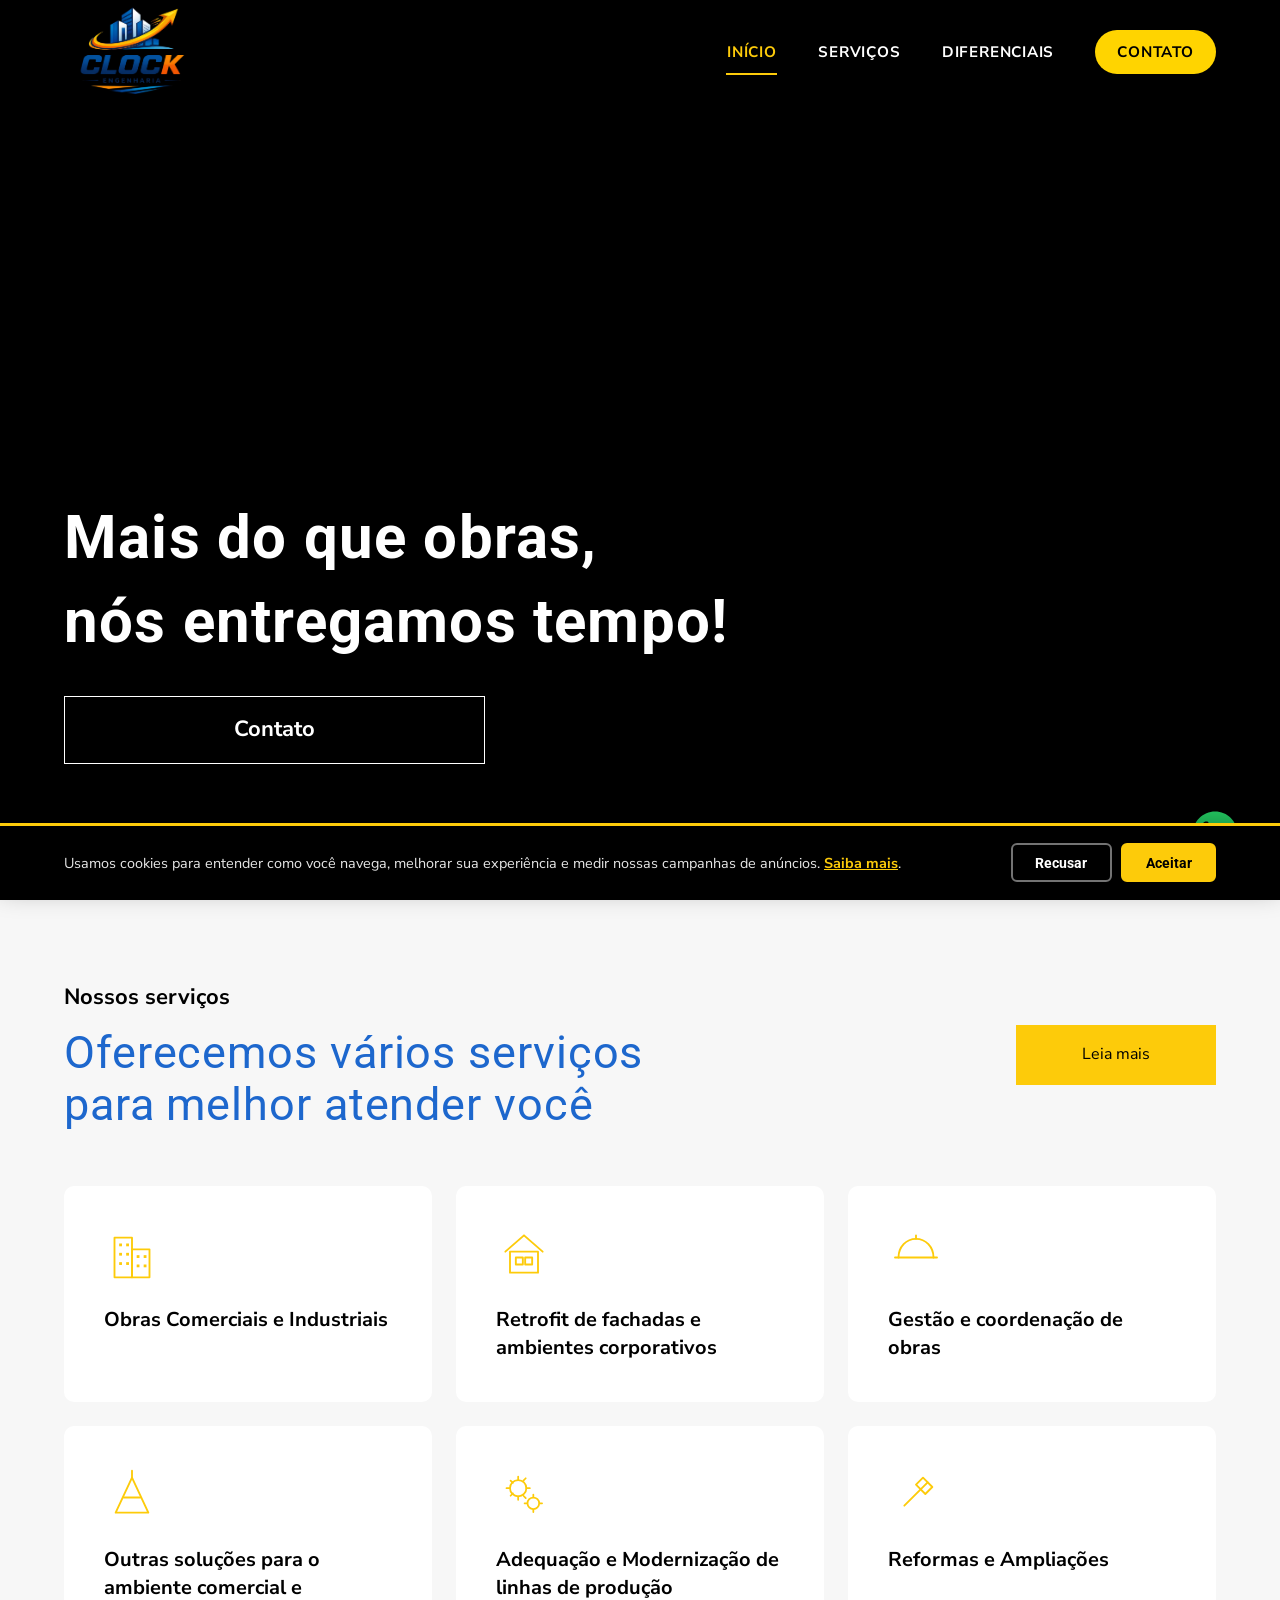
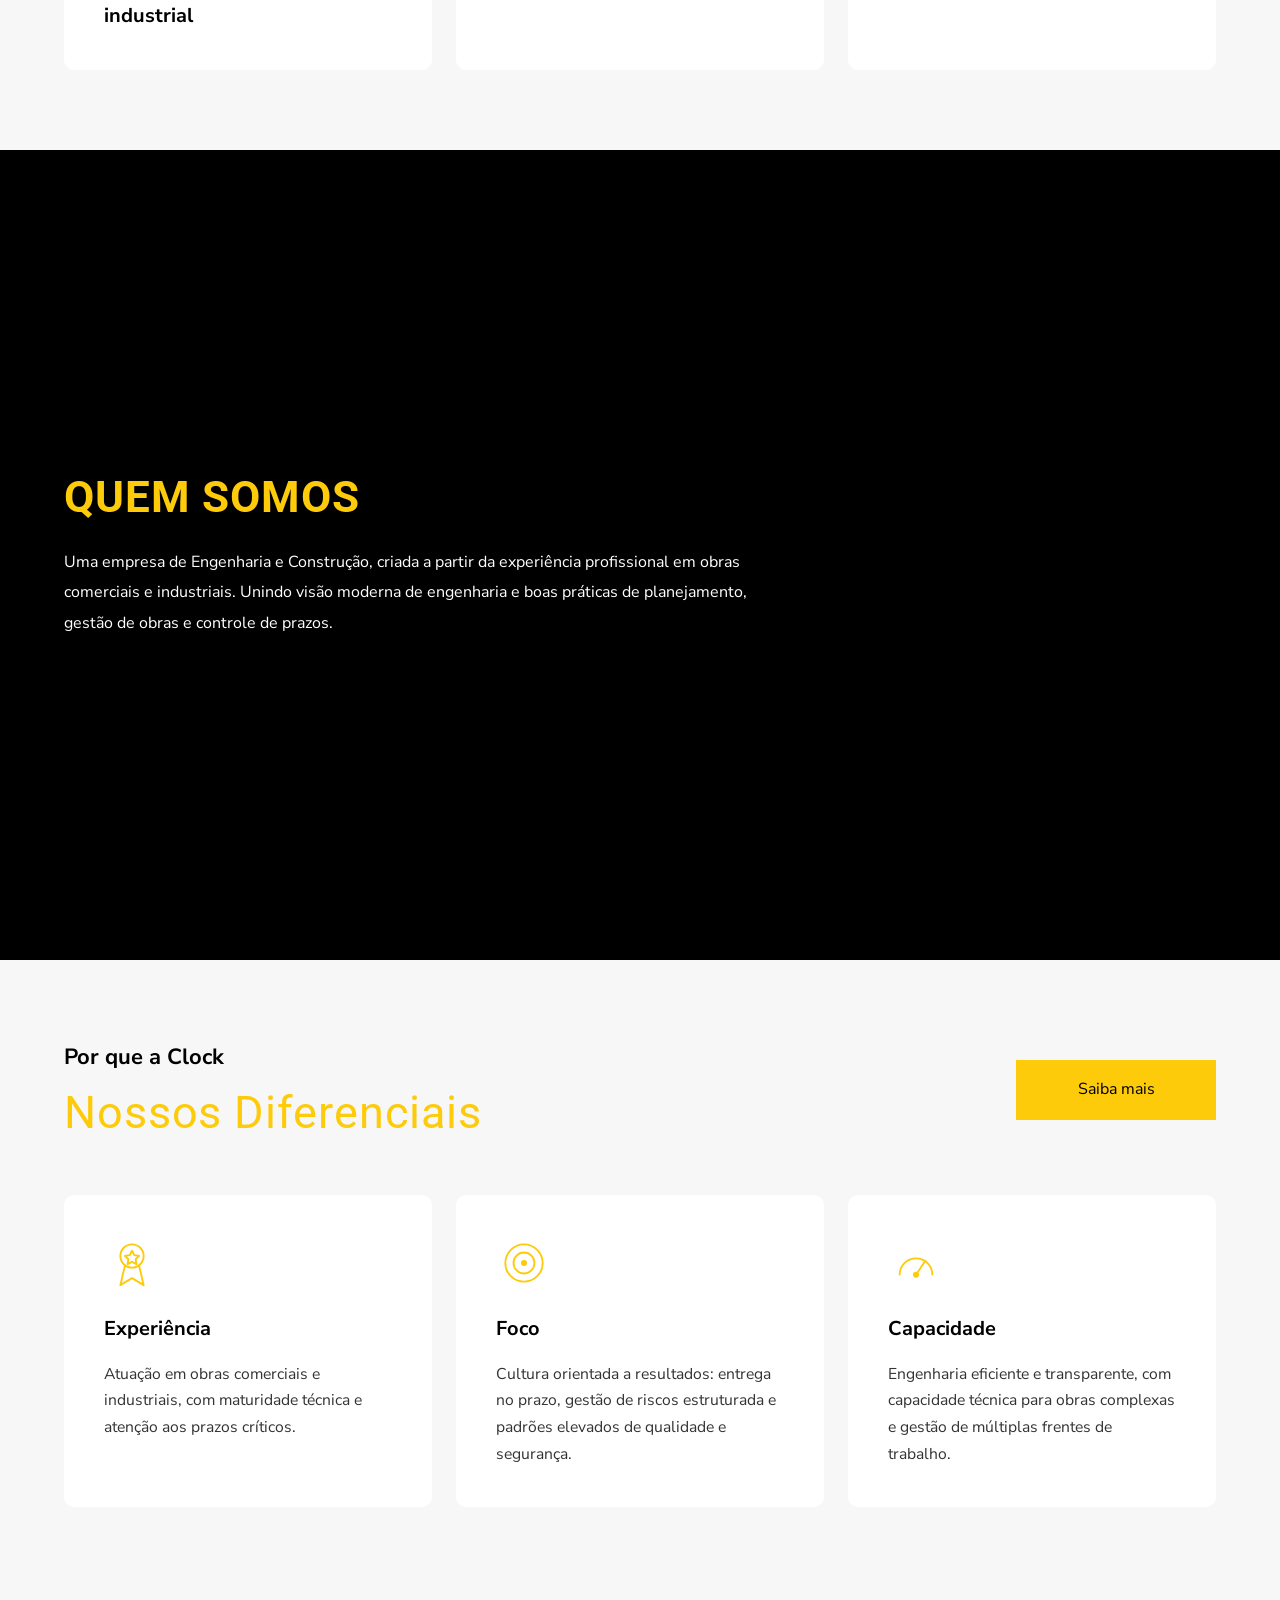
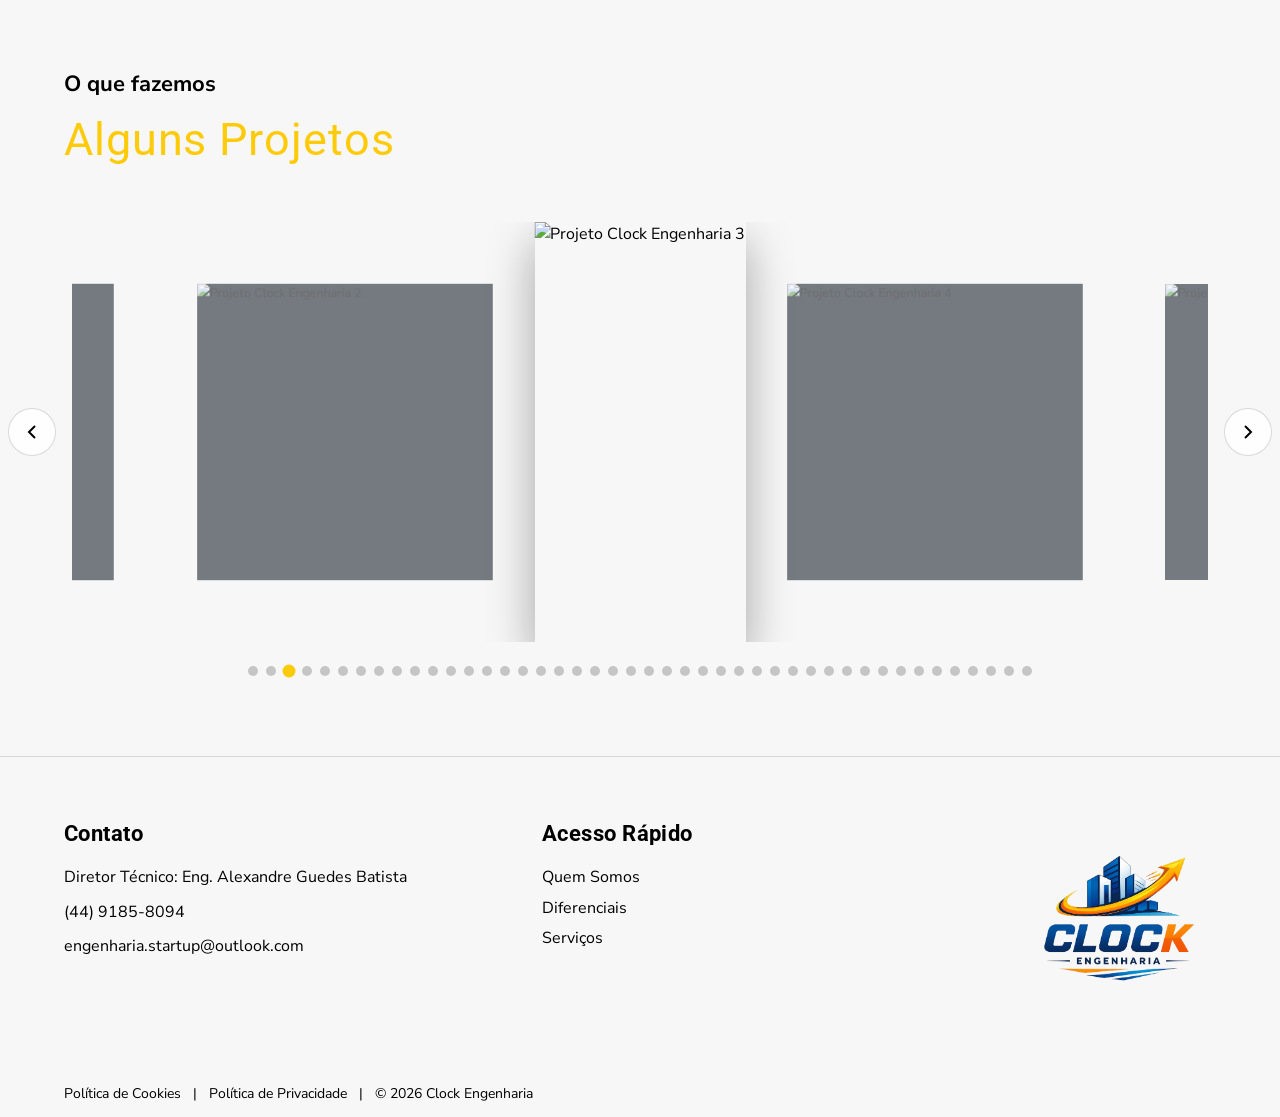
==== index.html @ eefc7115 "v2.5.1 - Atualiza o Measurement ID do GA4 para o real (G-142VZD5RTC) - Melhora o favicon para 96x96 " ====
<!DOCTYPE html>
<html lang="pt-BR">
<head>
  <meta charset="UTF-8">
  <meta name="viewport" content="width=device-width, initial-scale=1">

  <!-- Favicon (logo da Clock) -->
  <link rel="icon" type="image/png" href="assets/img/favicon.png">
  <link rel="apple-touch-icon" href="assets/img/favicon.png">
  <title>Clock Engenharia — Obras Comerciais e Industriais</title>
  <meta name="description" content="Clock Engenharia — Especializada em obras comerciais e industriais, com foco em prazo e qualidade.">

  <!-- ═══ Google Analytics 4 + Consent Mode v2 (LGPD) ═══
       Measurement ID do GA4: G-142VZD5RTC (fluxo Web da propriedade da Clock). -->

  <script>
    window.dataLayer = window.dataLayer || [];
    function gtag(){dataLayer.push(arguments);}
    /* Por padrão nada é coletado até o visitante aceitar no banner de cookies */
    gtag('consent', 'default', {
      'analytics_storage': 'denied',
      'ad_storage': 'denied',
      'ad_user_data': 'denied',
      'ad_personalization': 'denied'
    });
  </script>
  <script async src="https://www.googletagmanager.com/gtag/js?id=G-142VZD5RTC"></script>
  <script>
    gtag('js', new Date());
    gtag('config', 'G-142VZD5RTC');
  </script>

  <!-- ═══ Google Ads (gtag.js) ═══
       Reaproveita o gtag() e o Consent Mode definidos acima: os cookies de
       anúncio (ad_storage / ad_user_data / ad_personalization) só disparam
       depois que o visitante clica "Aceitar" no banner (assets/js/cookie-consent.js). -->
  <script async src="https://www.googletagmanager.com/gtag/js?id=AW-18353408222"></script>
  <script>
    gtag('config', 'AW-18353408222');
  </script>

  <!-- Google Fonts -->
  <link rel="preconnect" href="https://fonts.googleapis.com">
  <link rel="preconnect" href="https://fonts.gstatic.com" crossorigin>
  <link href="https://fonts.googleapis.com/css2?family=Roboto:wght@400;500;700;900&family=Nunito+Sans:wght@300;400;600;700;800&display=swap" rel="stylesheet">

  <!-- Estilos do tema -->
  <link rel="stylesheet" href="assets/css/style.css">
</head>
<body class="page-home">

<!-- ══════════════════════════════════════
     HEADER
════════════════════════════════════════ -->
<header id="site-header">
  <div class="container">
    <div class="header-inner">

      <!-- Logo -->
      <a href="#inicio" class="site-logo">
        <img src="assets/img/logo.png" alt="Clock Engenharia">
      </a>

      <!-- Navegação -->
      <nav class="main-nav" id="main-nav" aria-label="Menu principal">
        <ul>
          <li><a href="#inicio" class="active">Início</a></li>
          <li><a href="servicos.html">Serviços</a></li>
          <li><a href="diferenciais.html">Diferenciais</a></li>
          <li><a href="https://wa.me/554491858094" class="nav-cta" target="_blank" rel="noopener">Contato</a></li>
        </ul>
      </nav>

      <!-- Mobile toggle -->
      <button class="menu-toggle" id="menu-toggle" aria-label="Abrir menu" aria-expanded="false">
        <span></span><span></span><span></span>
      </button>

    </div>
  </div>
</header>

<main id="main-content">

  <!-- ══════════════════════════════════════
       HERO
  ════════════════════════════════════════ -->
  <section class="hero-section" id="inicio">
    <video class="hero-video" autoplay muted loop playsinline preload="auto">
      <source src="assets/video/hero.mp4" type="video/mp4">
    </video>
    <div class="hero-overlay"></div>

    <div class="container">
      <div class="hero-content">
        <h1 class="hero-title"><span>Mais do que obras,</span><br><span>nós entregamos tempo!</span></h1>
        <a href="https://wa.me/554491858094" class="hero-btn" target="_blank" rel="noopener">Contato</a>
      </div>
    </div>
  </section>

  <!-- ══════════════════════════════════════
       SERVIÇOS
  ════════════════════════════════════════ -->
  <section class="servicos-section" id="servicos">
    <div class="container">
      <div class="servicos-header">
        <div class="servicos-header-text">
          <span class="section-tag">Nossos serviços</span>
          <h2 class="section-title">Oferecemos vários serviços para melhor atender você</h2>
        </div>
        <a href="servicos.html" class="btn-leiamais">Leia mais</a>
      </div>

      <div class="servicos-grid">
        <a href="servicos.html#obras-comerciais" class="servico-card">
          <span class="servico-icon">
            <svg viewBox="0 0 48 48" fill="none" stroke="currentColor" stroke-width="1.6" stroke-linejoin="round">
              <rect x="9" y="10" width="15" height="34"/>
              <rect x="24" y="20" width="15" height="24"/>
              <rect x="13" y="15" width="2.4" height="2.4" fill="currentColor" stroke="none"/>
              <rect x="19" y="15" width="2.4" height="2.4" fill="currentColor" stroke="none"/>
              <rect x="13" y="23" width="2.4" height="2.4" fill="currentColor" stroke="none"/>
              <rect x="19" y="23" width="2.4" height="2.4" fill="currentColor" stroke="none"/>
              <rect x="13" y="31" width="2.4" height="2.4" fill="currentColor" stroke="none"/>
              <rect x="19" y="31" width="2.4" height="2.4" fill="currentColor" stroke="none"/>
              <rect x="28" y="25" width="2.4" height="2.4" fill="currentColor" stroke="none"/>
              <rect x="34" y="25" width="2.4" height="2.4" fill="currentColor" stroke="none"/>
              <rect x="28" y="33" width="2.4" height="2.4" fill="currentColor" stroke="none"/>
              <rect x="34" y="33" width="2.4" height="2.4" fill="currentColor" stroke="none"/>
            </svg>
          </span>
          <span class="servico-nome">Obras Comerciais e Industriais</span>
        </a>
        <a href="servicos.html#retrofit" class="servico-card">
          <span class="servico-icon">
            <svg viewBox="0 0 48 48" fill="none" stroke="currentColor" stroke-width="1.6" stroke-linejoin="round" stroke-linecap="round">
              <path d="M8 22 L24 8 L40 22"/>
              <rect x="12" y="22" width="24" height="18"/>
              <rect x="17" y="27" width="6" height="6"/>
              <rect x="25" y="27" width="6" height="6"/>
            </svg>
          </span>
          <span class="servico-nome">Retrofit de fachadas e ambientes corporativos</span>
        </a>
        <a href="servicos.html#gestao-obras" class="servico-card">
          <span class="servico-icon">
            <svg viewBox="0 0 48 48" fill="none" stroke="currentColor" stroke-width="1.6" stroke-linecap="round" stroke-linejoin="round">
              <path d="M9 27c0-9 6.7-16 15-16s15 7 15 16"/>
              <line x1="6" y1="27" x2="42" y2="27"/>
              <line x1="24" y1="8" x2="24" y2="11"/>
            </svg>
          </span>
          <span class="servico-nome">Gestão e coordenação de obras</span>
        </a>
        <a href="servicos.html#outras-solucoes" class="servico-card">
          <span class="servico-icon">
            <svg viewBox="0 0 48 48" fill="none" stroke="currentColor" stroke-width="1.6" stroke-linecap="round" stroke-linejoin="round">
              <path d="M10 40 L24 10 L38 40 Z"/>
              <line x1="17" y1="27" x2="31" y2="27"/>
              <line x1="24" y1="10" x2="24" y2="4"/>
            </svg>
          </span>
          <span class="servico-nome">Outras soluções para o ambiente comercial e industrial</span>
        </a>
        <a href="servicos.html#linhas-producao" class="servico-card">
          <span class="servico-icon">
            <svg viewBox="0 0 48 48" fill="none" stroke="currentColor" stroke-width="1.5" stroke-linecap="round" stroke-linejoin="round">
              <circle cx="19" cy="19" r="7"/>
              <path d="M19 9v3M19 26v3M9 19h3M26 19h3M12.5 12.5l2 2M23.5 25.5l2 2M12.5 25.5l2-2M23.5 12.5l2-2"/>
              <circle cx="32" cy="32" r="5"/>
              <path d="M32 24.5v2M32 37.5v2M24.5 32h2M37.5 32h2"/>
            </svg>
          </span>
          <span class="servico-nome">Adequação e Modernização de linhas de produção</span>
        </a>
        <a href="servicos.html#reformas-ampliacoes" class="servico-card">
          <span class="servico-icon">
            <svg viewBox="0 0 48 48" fill="none" stroke="currentColor" stroke-width="1.6" stroke-linecap="round" stroke-linejoin="round">
              <line x1="14" y1="34" x2="34" y2="14"/>
              <path d="M30 10 L38 18 L32 24 L24 16 Z"/>
            </svg>
          </span>
          <span class="servico-nome">Reformas e Ampliações</span>
        </a>
      </div>
    </div>
  </section>

  <!-- ══════════════════════════════════════
       QUEM SOMOS
  ════════════════════════════════════════ -->
  <section class="sobre-section" id="sobre">
    <div class="sobre-bg"></div>
    <div class="sobre-overlay"></div>
    <div class="container">
      <div class="sobre-text">
        <h2 class="section-title">QUEM SOMOS</h2>
        <p>
          Uma empresa de Engenharia e Construção, criada a partir da experiência profissional
          em obras comerciais e industriais. Unindo visão moderna de
          engenharia e boas práticas de planejamento, gestão de obras
          e controle de prazos.
        </p>
      </div>
    </div>
  </section>

  <!-- ══════════════════════════════════════
       DIFERENCIAIS — Resumo (detalhes em diferenciais.html)
  ════════════════════════════════════════ -->
  <section class="servicos-section diferenciais-summary" id="diferenciais">
    <div class="container">
      <div class="servicos-header">
        <div class="servicos-header-text">
          <span class="section-tag">Por que a Clock</span>
          <h2 class="section-title">Nossos Diferenciais</h2>
        </div>
        <a href="diferenciais.html" class="btn-leiamais">Saiba mais</a>
      </div>

      <div class="servicos-grid">
        <a href="diferenciais.html#experiencia" class="servico-card">
          <span class="servico-icon">
            <svg viewBox="0 0 48 48" fill="none" stroke="currentColor" stroke-width="1.6" stroke-linecap="round" stroke-linejoin="round">
              <circle cx="24" cy="18" r="10"/>
              <path d="M18 26 L14 43 L24 37 L34 43 L30 26"/>
              <path d="M24 13.5 l1.9 3.8 4.2 .6 -3 2.9 .7 4.2 -3.8 -2 -3.8 2 .7 -4.2 -3 -2.9 4.2 -.6 z"/>
            </svg>
          </span>
          <span class="servico-nome">Experiência</span>
          <span class="servico-desc">Atuação em obras comerciais e industriais, com maturidade técnica e atenção aos prazos críticos.</span>
        </a>

        <a href="diferenciais.html#foco" class="servico-card">
          <span class="servico-icon">
            <svg viewBox="0 0 48 48" fill="none" stroke="currentColor" stroke-width="1.6" stroke-linecap="round" stroke-linejoin="round">
              <circle cx="24" cy="24" r="16"/>
              <circle cx="24" cy="24" r="9"/>
              <circle cx="24" cy="24" r="2.6" fill="currentColor" stroke="none"/>
            </svg>
          </span>
          <span class="servico-nome">Foco</span>
          <span class="servico-desc">Cultura orientada a resultados: entrega no prazo, gestão de riscos estruturada e padrões elevados de qualidade e segurança.</span>
        </a>

        <a href="diferenciais.html#capacidade" class="servico-card">
          <span class="servico-icon">
            <svg viewBox="0 0 48 48" fill="none" stroke="currentColor" stroke-width="1.6" stroke-linecap="round" stroke-linejoin="round">
              <path d="M10 34 a14 14 0 1 1 28 0"/>
              <path d="M24 34 L32 22"/>
              <circle cx="24" cy="34" r="2.6" fill="currentColor" stroke="none"/>
            </svg>
          </span>
          <span class="servico-nome">Capacidade</span>
          <span class="servico-desc">Engenharia eficiente e transparente, com capacidade técnica para obras complexas e gestão de múltiplas frentes de trabalho.</span>
        </a>
      </div>
    </div>
  </section>

  <!-- ══════════════════════════════════════
       GALERIA / CARROSSEL
       As imagens são carregadas automaticamente da pasta
       assets/carrossel/ (veja assets/js/carousel.js).
  ════════════════════════════════════════ -->
  <section class="galeria-section" id="projetos">
    <div class="container">
      <div class="section-header">
        <span class="section-tag">O que fazemos</span>
        <h2 class="section-title">Alguns Projetos</h2>
      </div>
    </div>

    <div class="carousel" id="carousel" aria-roledescription="carrossel" aria-label="Galeria de projetos">
      <div class="carousel-viewport">
        <div class="carousel-track" id="carousel-track">
          <!-- Slides injetados por assets/js/carousel.js -->
        </div>
      </div>

      <button class="carousel-btn carousel-btn--prev" id="carousel-prev" aria-label="Imagem anterior">
        <svg viewBox="0 0 24 24" fill="none" stroke="currentColor" stroke-width="2"><polyline points="15 18 9 12 15 6"/></svg>
      </button>
      <button class="carousel-btn carousel-btn--next" id="carousel-next" aria-label="Próxima imagem">
        <svg viewBox="0 0 24 24" fill="none" stroke="currentColor" stroke-width="2"><polyline points="9 18 15 12 9 6"/></svg>
      </button>
    </div>

    <div class="container">
      <div class="carousel-dots" id="carousel-dots" role="tablist" aria-label="Selecionar imagem"></div>
    </div>
  </section>

  <!-- ══════════════════════════════════════
       CONTATO
  ════════════════════════════════════════ -->
  <section class="contato-section" id="contato">
    <div class="container">
      <div class="contato-inner">

        <div class="contato-col contato-col-info">
          <h3>Contato</h3>
          <p>Diretor Técnico: Eng. Alexandre Guedes Batista</p>
          <p>(44) 9185-8094</p>
          <p>engenharia.startup@outlook.com</p>
        </div>

        <div class="contato-col contato-col-links">
          <h3>Acesso Rápido</h3>
          <a href="#sobre">Quem Somos</a>
          <a href="#diferenciais">Diferenciais</a>
          <a href="#servicos">Serviços</a>
        </div>

        <div class="contato-col contato-col-logo">
          <img src="assets/img/logo.png" alt="Clock Engenharia">
        </div>

      </div>
    </div>
  </section>

</main>

<!-- ══════════════════════════════════════
     FOOTER
════════════════════════════════════════ -->
<footer id="site-footer">
  <div class="container">
    <div class="footer-inner">
      <a href="politica-de-privacidade.html#cookies">Política de Cookies</a>
      <span class="footer-sep">|</span>
      <a href="politica-de-privacidade.html">Política de Privacidade</a>
      <span class="footer-sep">|</span>
      <p class="footer-copy">&copy; <span id="footer-year">2026</span> Clock Engenharia</p>
    </div>
  </div>
</footer>


<!-- Botão flutuante de contato -->
<a href="https://wa.me/554491858094" class="whatsapp-float" target="_blank" rel="noopener" aria-label="Falar no WhatsApp">
  <svg width="26" height="26" viewBox="0 0 24 24" fill="currentColor"><path d="M17.472 14.382c-.297-.149-1.758-.867-2.03-.967-.273-.099-.471-.148-.67.15-.197.297-.767.966-.94 1.164-.173.199-.347.223-.644.075-.297-.15-1.255-.463-2.39-1.475-.883-.788-1.48-1.761-1.653-2.059-.173-.297-.018-.458.13-.606.134-.133.298-.347.446-.52.149-.174.198-.298.298-.497.099-.198.05-.371-.025-.52-.075-.149-.669-1.612-.916-2.207-.242-.579-.487-.5-.669-.51-.173-.008-.371-.01-.57-.01-.198 0-.52.074-.792.372-.272.297-1.04 1.016-1.04 2.479 0 1.462 1.065 2.875 1.213 3.074.149.198 2.096 3.2 5.077 4.487.709.306 1.262.489 1.694.625.712.227 1.36.195 1.871.118.571-.085 1.758-.719 2.006-1.413.248-.694.248-1.289.173-1.413-.074-.124-.272-.198-.57-.347M12.05 21.785h-.004a9.87 9.87 0 01-5.031-1.378l-.361-.214-3.741.982.998-3.648-.235-.374a9.86 9.86 0 01-1.51-5.26c.001-5.45 4.436-9.884 9.888-9.884 2.64 0 5.122 1.03 6.988 2.898a9.825 9.825 0 012.893 6.994c-.003 5.45-4.437 9.884-9.885 9.884"/></svg>
</a>

<!-- Scripts -->
<script src="assets/carrossel/images.js"></script>
<script src="assets/js/carousel.js" defer></script>
<script src="assets/js/main.js" defer></script>
<script src="assets/js/cookie-consent.js" defer></script>

</body>
</html>
---- assets/css/style.css ----
/* =============================================
   CLOCK ENGENHARIA — Site estático (HTML/CSS/JS)
   Design original — engenharia de alta performance.
   ============================================= */

/* --- Reset & Base --- */
*, *::before, *::after {
  box-sizing: border-box;
  margin: 0;
  padding: 0;
}

:root {
  --clock-primary:       #000000;   /* Preto — textos gerais, overlays */
  --clock-primary-light: #2A2A2A;
  --clock-blue-vivid:    #1D67CD;   /* Azul do ícone do WhatsApp flutuante */
  --clock-blue-light:    #B3CFE5;   /* Azul claro — fundo seção Foco / Obras Comerciais */
  --clock-accent:        #FDCB0A;   /* Amarelo/dourado — títulos, CTAs */
  --clock-accent-light:  #FDD949;
  --clock-accent-dark:   #E0B300;
  --clock-light:         #F7F7F7;   /* Fundo geral da página */
  --clock-gray:          #333333;
  --clock-dark:          #000000;
  --clock-white:         #FFFFFF;
  --clock-header-bg:     #FEFEFE;
  --clock-border:        #E5E5E5;
  --clock-nav-inactive:  #6E6E6E;   /* Cinza — aba de menu não ativa no header */

  --gradient-accent: linear-gradient(135deg, var(--clock-accent-light) 0%, var(--clock-accent) 55%, var(--clock-accent-dark) 100%);
  --gradient-dark:   linear-gradient(160deg, #111111 0%, #000000 100%);
  --gradient-blue:   linear-gradient(135deg, var(--clock-blue-light) 0%, var(--clock-blue-vivid) 100%);

  --font-display: 'Roboto', sans-serif;
  --font-body:    'Nunito Sans', sans-serif;

  --radius:    4px;
  --radius-lg: 10px;
  --shadow:    0 4px 24px rgba(0,0,0,0.12);
  --shadow-lg: 0 20px 50px rgba(0,0,0,0.22);
  --shadow-accent: 0 10px 30px rgba(253,203,10,0.35);
  --transition: 0.25s ease;

  --header-h: 104px;
}

html {
  font-size: 16px;
  scroll-behavior: smooth;
}

body {
  font-family: var(--font-body);
  color: var(--clock-primary);
  background: var(--clock-white);
  line-height: 1.6;
  -webkit-font-smoothing: antialiased;
  overflow-x: hidden;
}

/* O header agora é fixed (fora do fluxo). Na home o hero ocupa o topo
   por baixo dele (efeito transparente); nas demais páginas, como o
   header já nasce sólido, precisamos empurrar o conteúdo pra baixo na
   altura do header pra nada ficar escondido atrás dele. */
body:not(.page-home) #main-content {
  padding-top: var(--header-h);
}

/* --- Typography --- */
h1, h2, h3, h4, h5, h6 {
  font-family: var(--font-display);
  font-weight: 700;
  line-height: 1.15;
  letter-spacing: 0.02em;
  color: var(--clock-primary);
}

h1 { font-size: clamp(2.4rem, 5vw, 4rem); }
h2 { font-size: clamp(1.8rem, 3.5vw, 2.8rem); }
h3 { font-size: clamp(1.3rem, 2.5vw, 1.8rem); }

p { margin-bottom: 1rem; color: var(--clock-gray); }

a {
  color: var(--clock-accent);
  text-decoration: none;
  transition: color var(--transition);
}
a:hover { color: var(--clock-accent-dark); }

img { max-width: 100%; height: auto; display: block; }

/* --- Layout --- */
.container {
  width: 100%;
  max-width: 1200px;
  margin: 0 auto;
  padding: 0 1.5rem;
}

section { padding: 5rem 0; position: relative; }

/* --- Buttons --- */
.btn {
  display: inline-flex;
  align-items: center;
  gap: 0.6rem;
  padding: 0.9rem 2.1rem;
  border-radius: var(--radius);
  font-family: var(--font-display);
  font-size: 1rem;
  font-weight: 600;
  letter-spacing: 0.05em;
  text-transform: uppercase;
  cursor: pointer;
  transition: all var(--transition);
  border: 2px solid transparent;
}

.btn svg { flex-shrink: 0; transition: transform var(--transition); }

.btn-primary {
  background: var(--gradient-accent);
  color: var(--clock-primary);
  border-color: var(--clock-accent);
  box-shadow: 0 4px 16px rgba(237,115,24,0.25);
}
.btn-primary:hover {
  color: var(--clock-primary);
  transform: translateY(-3px);
  box-shadow: var(--shadow-accent);
}

.btn-outline {
  background: rgba(255,255,255,0.04);
  color: var(--clock-white);
  border-color: rgba(255,255,255,0.5);
  backdrop-filter: blur(4px);
}
.btn-outline:hover {
  background: var(--clock-white);
  color: var(--clock-primary);
  border-color: var(--clock-white);
}
.btn-outline:hover svg { transform: translateX(4px); }

/* --- Header / Navigation ---
   Fica fixo (flutuando sobre o conteúdo) e começa transparente no topo
   da home — deixando o vídeo/imagem do hero aparecer atrás dele. Ao
   rolar a página (classe .scrolled, alternada via main.js) ou em
   qualquer página que não seja a home (sem hero escuro por trás), o
   header assume fundo branco com leve blur e sombra para continuar
   legível. */
#site-header {
  position: fixed;
  top: 0;
  left: 0;
  right: 0;
  z-index: 999;
  height: var(--header-h);
  display: flex;
  align-items: center;
  background: transparent;
  box-shadow: none;
  transition: background-color 0.35s ease, box-shadow 0.35s ease, backdrop-filter 0.35s ease;
}

#site-header.scrolled,
body:not(.page-home) #site-header {
  background: rgba(255, 255, 255, 0.92);
  backdrop-filter: saturate(180%) blur(10px);
  -webkit-backdrop-filter: saturate(180%) blur(10px);
  box-shadow: 0 4px 24px rgba(0,0,0,0.08);
}

.header-inner {
  position: relative;
  display: flex;
  align-items: center;
  justify-content: space-between;
}

.site-logo {
  display: inline-flex;
  align-items: center;
}

.site-logo img {
  height: calc(var(--header-h) * 1.3);
  width: auto;
  display: block;
  border-radius: 12px;
  padding: 0;
  background: transparent;
}

.site-logo .logo-text {
  font-family: var(--font-display);
  font-size: 1.6rem;
  font-weight: 800;
  color: var(--clock-primary);
  letter-spacing: 0.08em;
}

.site-logo .logo-text span {
  color: var(--clock-accent);
}

.main-nav ul {
  display: flex;
  align-items: center;
  gap: 2.5rem;
  list-style: none;
}

.main-nav a {
  position: relative;
  display: inline-flex;
  align-items: center;
  width: auto;
  font-family: var(--font-body);
  font-size: 0.95rem;
  font-weight: 700;
  letter-spacing: 0.05em;
  text-transform: uppercase;
  color: var(--clock-white);
  background: transparent;
  padding: 0.4rem 0.05rem;
  transition: color 0.35s ease;
}

.main-nav a::after {
  content: '';
  position: absolute;
  left: 0;
  right: 0;
  bottom: -4px;
  height: 2px;
  background: var(--clock-accent);
  transform: scaleX(0);
  transform-origin: left;
  transition: transform 0.3s ease;
}

.main-nav a:hover::after,
.main-nav a.active::after {
  transform: scaleX(1);
}

.main-nav a:hover,
.main-nav a.active {
  color: var(--clock-accent);
}

/* Header sólido (rolado ou fora da home): texto do menu em tom escuro
   para manter contraste sobre o fundo branco. */
#site-header.scrolled .main-nav a,
body:not(.page-home) .main-nav a {
  color: var(--clock-primary);
}
#site-header.scrolled .main-nav a:hover,
#site-header.scrolled .main-nav a.active,
body:not(.page-home) .main-nav a:hover,
body:not(.page-home) .main-nav a.active {
  color: var(--clock-accent-dark);
}

/* Botão de contato (WhatsApp) — mesmo box do menu, aparência de pílula */
.main-nav a.nav-cta {
  padding: 0.6rem 1.4rem;
  color: var(--clock-primary);
  background: #ffd400;
  border-radius: 999px;
  box-shadow: 0 6px 18px rgba(0, 0, 0, 0.18);
  transition: background-color 0.25s ease, transform 0.25s ease, box-shadow 0.25s ease, color 0.25s ease;
}

/* Sem o sublinhado animado dos demais itens */
.main-nav a.nav-cta::after { display: none; }

.main-nav a.nav-cta:hover,
.main-nav a.nav-cta.active,
#site-header.scrolled .main-nav a.nav-cta,
#site-header.scrolled .main-nav a.nav-cta:hover,
body:not(.page-home) .main-nav a.nav-cta,
body:not(.page-home) .main-nav a.nav-cta:hover {
  color: var(--clock-primary);
}

.main-nav a.nav-cta:hover {
  background: #ffdd33;
  transform: translateY(-2px);
  box-shadow: 0 10px 24px rgba(0, 0, 0, 0.22);
}

/* Mobile menu toggle */
.menu-toggle {
  display: none;
  flex-direction: column;
  gap: 5px;
  cursor: pointer;
  padding: 12px;
  background: var(--clock-accent);
  border: none;
  border-radius: 999px;
  box-shadow: 0 4px 14px rgba(0,0,0,0.16);
}
.menu-toggle span {
  display: block;
  width: 22px;
  height: 2px;
  background: var(--clock-primary);
  transition: all var(--transition);
}

/* --- Hero Section --- */
.hero-section {
  position: relative;
  height: 100vh;
  min-height: 640px;
  display: flex;
  align-items: flex-end;
  justify-content: center;
  overflow: hidden;
  background: #000000;
}

/* Vídeo de fundo do hero: cortado como cover, sem distorcer, igual a uma
   imagem de fundo comum. Enquanto o vídeo não carrega, aparece o fundo
   preto da .hero-section como fallback. */
.hero-video {
  position: absolute;
  inset: 0;
  width: 100%;
  height: 100%;
  object-fit: cover;
  object-position: center;
}

.hero-overlay {
  position: absolute;
  inset: 0;
  z-index: 1;
  /* Um pouco mais escuro que antes: além de dar contraste pro texto,
     ajuda a disfarçar qualquer imperfeição/ruído do vídeo de fundo. */
  background: linear-gradient(180deg, rgba(0,0,0,0.35) 0%, rgba(0,0,0,0.75) 100%);
}

.hero-content {
  position: relative;
  z-index: 2;
  max-width: 820px;
  padding-bottom: 3.5rem;
}

.hero-title {
  color: var(--clock-white);
  margin-bottom: 2rem;
  font-size: 60px;
  font-weight: 700;
  line-height: 84px;
}
.hero-title span { white-space: nowrap; }

.hero-btn {
  display: inline-flex;
  align-items: center;
  justify-content: center;
  width: 421px;
  max-width: 100%;
  height: 68px;
  background: rgba(0,0,0,0.5);
  border: 0.8px solid #FFFFFF;
  color: var(--clock-white);
  font-family: var(--font-body);
  font-size: 22px;
  font-weight: 700;
  transition: border-color 0.4s, background-color 0.4s;
}
.hero-btn:hover {
  background: rgba(0,0,0,0.75);
  border-color: var(--clock-accent);
  color: var(--clock-white);
}

/* --- Section Headers --- */
.section-header {
  margin-bottom: 3.5rem;
  max-width: 640px;
}

.section-tag {
  display: inline-block;
  font-family: var(--font-body);
  font-size: 1.375rem;
  font-weight: 700;
  color: var(--clock-primary);
  margin-bottom: 0.75rem;
}

.section-title {
  font-weight: 400;
}

.section-subtitle {
  margin-top: 1.25rem;
  font-size: 1rem;
  line-height: 1.7;
}

/* --- Diferenciais --- */
.diferenciais-header {
  background: var(--clock-light);
  padding: 3.5rem 0;
}
.diferenciais-header .section-title { color: var(--clock-accent); }

.diferencial-block {
  background: var(--clock-light);
  padding: 0;
}
.diferencial-grid {
  display: grid;
  grid-template-columns: 45% 55%;
  align-items: stretch;
}
.diferencial-grid--reverse { grid-template-columns: 55% 45%; }

.diferencial-text {
  display: flex;
  flex-direction: column;
  justify-content: center;
  counter-reset: diferencial-counter;
  padding: 4.5rem 3rem 4.5rem max(1.5rem, calc((100vw - 1200px) / 2 + 1.5rem));
}
.diferencial-grid--reverse .diferencial-text {
  padding: 4.5rem max(1.5rem, calc((100vw - 1200px) / 2 + 1.5rem)) 4.5rem 3rem;
}

.diferencial-text h3 {
  position: relative;
  font-size: 1.9rem;
  font-weight: 700;
  color: var(--clock-primary);
  padding-top: 1.5rem;
  margin-bottom: 1.5rem;
}
.diferencial-text h3::before {
  content: '';
  position: absolute;
  top: 0;
  left: 0;
  width: 32px;
  height: 2px;
  background: var(--clock-accent);
}

.diferencial-item {
  position: relative;
  counter-increment: diferencial-counter;
  padding-left: 1.75rem;
  margin-bottom: 1.5rem;
}
.diferencial-item:last-child { margin-bottom: 0; }
.diferencial-item::before {
  content: counter(diferencial-counter) '.';
  position: absolute;
  left: 0;
  top: 0;
  font-weight: 700;
  color: var(--clock-primary);
}

.diferencial-item strong {
  display: block;
  font-size: 1rem;
  font-weight: 700;
  color: var(--clock-primary);
  margin-bottom: 0.35rem;
}

.diferencial-item p {
  font-size: 1rem;
  line-height: 1.9;
  color: var(--clock-primary);
  margin-bottom: 0;
}

.diferencial-media {
  position: relative;
  min-height: 420px;
  overflow: hidden;
  background: transparent;
}

.parallax-bg {
  position: absolute;
  inset: 0;
  background-size: contain;
  background-position: center;
  background-repeat: no-repeat;
  will-change: transform;
}

/* --- Quem Somos --- */
.sobre-section {
  position: relative;
  overflow: hidden;
  min-height: 90vh;
  display: flex;
  align-items: center;
  background: #000000;
}

.sobre-bg {
  position: absolute;
  inset: -10% 0;
  background-image: url('../home/quem-somos-bg.jpg');
  background-size: cover;
  background-position: center;
  background-attachment: fixed;
}

.sobre-overlay {
  position: absolute;
  inset: 0;
  background: linear-gradient(90deg, rgba(0,0,0,0.75) 0%, rgba(0,0,0,0.45) 55%, rgba(0,0,0,0.15) 100%);
}

.sobre-section .container {
  position: relative;
  z-index: 1;
}

.sobre-text {
  max-width: 700px;
}

.sobre-text .section-title {
  color: var(--clock-accent);
  font-weight: 700;
  font-size: 2.75rem;
  letter-spacing: 0.02em;
  margin-bottom: 1.5rem;
}

.sobre-text p {
  color: #ffffff;
  font-size: 1rem;
  line-height: 1.9;
  margin-bottom: 0;
}

/* --- Serviços --- */
.servicos-section {
  background: var(--clock-light);
}

.servicos-header {
  display: flex;
  align-items: center;
  justify-content: space-between;
  gap: 2rem;
  margin-bottom: 3.5rem;
}
.servicos-header-text { max-width: 640px; }
.servicos-header .section-title { color: var(--clock-blue-vivid); }

.btn-leiamais {
  display: inline-flex;
  align-items: center;
  justify-content: center;
  flex-shrink: 0;
  width: 200px;
  height: 60px;
  background: var(--clock-accent);
  border: 0.8px solid var(--clock-accent);
  color: #000000;
  font-family: var(--font-body);
  font-size: 1rem;
  font-weight: 400;
  transition: border-color 0.4s, background-color 0.4s;
}
.btn-leiamais:hover {
  background: var(--clock-accent-dark);
  border-color: var(--clock-accent-dark);
  color: #000000;
}

.servicos-grid {
  display: grid;
  grid-template-columns: repeat(3, 1fr);
  gap: 1.5rem;
}

.servico-card {
  display: flex;
  flex-direction: column;
  align-items: flex-start;
  gap: 1.5rem;
  background: var(--clock-white);
  padding: 2.5rem;
  border-radius: var(--radius-lg);
  transition: transform var(--transition), box-shadow var(--transition);
}
.servico-card:hover {
  transform: translateY(-4px);
  box-shadow: var(--shadow);
}

.servico-icon {
  display: block;
  width: 56px;
  height: 56px;
  color: var(--clock-accent);
}
.servico-icon svg { width: 100%; height: 100%; }

.servico-nome {
  font-family: var(--font-body);
  font-size: 1.25rem;
  font-weight: 700;
  color: #000000;
  line-height: 1.4;
  transition: color var(--transition);
}
.servico-card:hover .servico-nome { color: var(--clock-accent-dark); }

/* Resumo curto dentro do card (usado no resumo de Diferenciais na home) */
.servico-desc {
  font-family: var(--font-body);
  font-size: 0.98rem;
  font-weight: 400;
  color: var(--clock-gray);
  line-height: 1.7;
  margin-top: -0.4rem;
}

/* O resumo de Diferenciais reaproveita o layout de Serviços, mas mantém
   o título em amarelo/dourado como era na seção original. */
.diferenciais-summary .section-title { color: var(--clock-accent); }

/* --- Galeria (seção) --- */
.galeria-section {
  background: var(--clock-light);
  padding: 5rem 0;
}

.galeria-section .section-title { color: var(--clock-accent); }

/* =============================================
   CARROSSEL
   ============================================= */
.carousel {
  position: relative;
  max-width: 1680px;
  margin: 3rem auto 0;
  padding: 0 4.5rem;
}

.carousel-viewport {
  overflow: hidden;
}

.carousel-track {
  display: flex;
  align-items: center;
  gap: 0;
  transition: transform 0.55s cubic-bezier(0.4, 0, 0.2, 1);
  will-change: transform;
}

/* Durante o "salto" invisível do loop infinito, desliga toda animação
   (deslize da trilha + zoom/opacidade dos slides) para a costura não
   piscar nem dar pop no slide do centro. */
.carousel-track.no-anim,
.carousel-track.no-anim .carousel-slide {
  transition: none !important;
}

.carousel-slide {
  position: relative;
  flex: 0 0 33.3333%;
  height: 380px;
  background: #0a1420;
  border-radius: 0;
  overflow: hidden;
  box-shadow: none;
  transform: scale(0.78);
  opacity: 0.55;
  z-index: 1;
  transition: transform 0.55s cubic-bezier(0.4, 0, 0.2, 1),
              opacity 0.55s cubic-bezier(0.4, 0, 0.2, 1);
}

.carousel-slide img {
  width: 100%;
  height: 100%;
  object-fit: cover;
  display: block;
}

/* Só a foto em destaque no centro aparece em escala cheia e inteira
   (sem cortes); as demais ficam reduzidas e só parcialmente visíveis.
   A largura fica livre (flex-basis auto) para a foto conseguir manter
   a altura de destaque sem sobrar tarja preta em cima/embaixo — se
   precisar ficar um pouco mais larga que a coluna, sem problema. */
.carousel-slide--active {
  flex: 0 0 auto;
  width: auto;
  height: 420px;
  align-self: center;
  transform: scale(1);
  opacity: 1;
  z-index: 3;
  background: transparent;
  box-shadow: 0 20px 45px rgba(0,0,0,0.35);
}

.carousel-slide--active img {
  width: auto;
  height: 100%;
  max-width: none;
  object-fit: contain;
}

/* Botões prev/next */
.carousel-btn {
  position: absolute;
  top: 50%;
  transform: translateY(-50%);
  z-index: 4;
  width: 48px;
  height: 48px;
  display: flex;
  align-items: center;
  justify-content: center;
  background: rgba(255,255,255,0.85);
  border: 1px solid rgba(0,0,0,0.15);
  color: #000000;
  border-radius: 50%;
  cursor: pointer;
  transition: all var(--transition);
}
.carousel-btn:hover {
  background: var(--clock-accent);
  color: #000000;
  border-color: var(--clock-accent);
}
.carousel-btn svg { width: 24px; height: 24px; }
.carousel-btn--prev { left: 0.5rem; }
.carousel-btn--next { right: 0.5rem; }

/* Dots */
.carousel-dots {
  display: flex;
  justify-content: center;
  flex-wrap: wrap;
  gap: 0.5rem;
  margin-top: 1.5rem;
}

.carousel-dot {
  width: 10px;
  height: 10px;
  border-radius: 50%;
  border: none;
  background: rgba(0,0,0,0.2);
  cursor: pointer;
  padding: 0;
  transition: all var(--transition);
}
.carousel-dot:hover { background: rgba(0,0,0,0.4); }
.carousel-dot.active {
  background: var(--clock-accent);
  transform: scale(1.3);
}

/* Estado vazio / carregando */
.carousel-empty {
  padding: 4rem 1rem;
  text-align: center;
  color: rgba(0,0,0,0.5);
  font-family: var(--font-display);
  letter-spacing: 0.05em;
}

/* =============================================
   PÁGINA DE SERVIÇOS (servicos.html)
   ============================================= */
.page-hero {
  min-height: 425px;
  display: flex;
  align-items: center;
  background: var(--clock-light);
  padding: 3rem 0;
}
.page-hero .section-title { color: #000000; max-width: 720px; }
.page-hero-subtitle {
  max-width: 700px;
  color: #000000;
  font-size: 1rem;
  line-height: 1.9;
  margin-top: 1rem;
}

.servico-detail-section { background: var(--clock-light); padding: 0; }

.servico-detail-grid {
  display: grid;
  grid-template-columns: 55% 45%;
  align-items: stretch;
}
.servico-detail-section.reverse .servico-detail-grid { grid-template-columns: 45% 55%; }

.servico-detail-media {
  order: 1;
  position: relative;
  overflow: hidden;
  background: transparent;
}
.servico-detail-media img {
  display: block;
  width: 100%;
  height: 100%;
  object-fit: contain;
  object-position: center;
}
.servico-detail-text {
  order: 2;
  display: flex;
  flex-direction: column;
  justify-content: center;
  padding: 4.5rem 3rem 4.5rem max(1.5rem, calc((100vw - 1200px) / 2 + 1.5rem));
}
.servico-detail-section.reverse .servico-detail-media { order: 2; }
.servico-detail-section.reverse .servico-detail-text   {
  order: 1;
  padding: 4.5rem max(1.5rem, calc((100vw - 1200px) / 2 + 1.5rem)) 4.5rem 3rem;
}

.servico-detail-number {
  font-family: var(--font-display);
  font-size: 3rem;
  font-weight: 900;
  color: var(--clock-border);
  line-height: 1;
  margin-bottom: 0.5rem;
}

.servico-detail-text .section-title {
  position: relative;
  font-weight: 700;
  padding-top: 1.5rem;
}
.servico-detail-text .section-title::before {
  content: '';
  position: absolute;
  top: 0;
  left: 0;
  width: 32px;
  height: 2px;
  background: var(--clock-accent);
}

.servico-detail-text p { font-size: 1rem; line-height: 1.75; }

.servico-detail-list {
  list-style: none;
  display: flex;
  flex-direction: column;
  gap: 0.65rem;
  margin: 1.25rem 0 0;
}
.servico-detail-list li {
  display: flex;
  gap: 0.6rem;
  align-items: flex-start;
  font-size: 0.92rem;
  color: var(--clock-gray);
  line-height: 1.5;
}
.servico-detail-list li::before {
  content: '▸';
  color: var(--clock-accent);
  font-size: 0.85rem;
  margin-top: 0.1rem;
  flex-shrink: 0;
}

/* Outras soluções */
.outras-solucoes {
  background: var(--gradient-dark);
  color: var(--clock-white);
}
.outras-solucoes .section-tag { color: var(--clock-accent); }
.outras-solucoes .section-title { color: var(--clock-white); }
.outras-solucoes .section-subtitle { color: rgba(255,255,255,0.65); }

.outras-solucoes-grid {
  display: flex;
  flex-wrap: wrap;
  justify-content: center;
  gap: 1rem;
  margin-top: 3rem;
}

.outras-solucoes-item {
  flex: 1 1 260px;
  display: flex;
  gap: 0.85rem;
  align-items: flex-start;
  background: rgba(255,255,255,0.05);
  border: 1px solid rgba(255,255,255,0.1);
  border-radius: var(--radius);
  padding: 1.1rem 1.3rem;
  transition: background var(--transition), border-color var(--transition);
}
.outras-solucoes-item:hover {
  background: rgba(255,255,255,0.09);
  border-color: rgba(237,115,24,0.4);
}
.outras-solucoes-item svg {
  width: 20px;
  height: 20px;
  stroke: var(--clock-accent);
  fill: none;
  stroke-width: 1.8;
  flex-shrink: 0;
  margin-top: 2px;
}
.outras-solucoes-item span {
  font-size: 0.92rem;
  color: rgba(255,255,255,0.85);
  line-height: 1.5;
}

/* CTA final da página de serviços */
.final-cta-section {
  background: var(--clock-primary);
  padding: 5rem 0;
}
.final-cta-section .section-tag { color: var(--clock-accent); }
.final-cta-section h2 { color: var(--clock-white); }
.final-cta-section p {
  color: rgba(255,255,255,0.7);
  max-width: 520px;
  margin: 1rem 0 2rem;
  font-size: 1.05rem;
}

@media (max-width: 900px) {
  .servico-detail-grid,
  .servico-detail-section.reverse .servico-detail-grid {
    grid-template-columns: 1fr;
  }
  .servico-detail-media,
  .servico-detail-section.reverse .servico-detail-media { order: 2; }
  .servico-detail-text,
  .servico-detail-section.reverse .servico-detail-text { order: 1; }
  .servico-detail-text,
  .servico-detail-section.reverse .servico-detail-text {
    padding: 3rem 1.5rem;
  }
}

/* --- Contato / Footer --- */
.contato-section {
  background: var(--clock-light);
  padding: 4rem 0;
  border-top: 1px solid rgba(0,0,0,0.12);
}

.contato-inner {
  display: grid;
  grid-template-columns: 1fr 1fr auto;
  gap: 3rem;
  align-items: start;
}

.contato-col-logo img {
  width: 196px;
  height: 198px;
  object-fit: contain;
}

.contato-col h3 {
  font-size: 1.375rem;
  font-weight: 700;
  color: #000000;
  margin-bottom: 1rem;
}

.contato-col p {
  color: #000000;
  font-size: 1rem;
  line-height: 1.9;
  margin-bottom: 0.25rem;
}

.contato-col-links {
  display: flex;
  flex-direction: column;
}
.contato-col-links a {
  color: #000000;
  font-size: 1rem;
  line-height: 1.9;
  transition: color var(--transition);
}
.contato-col-links a:hover { color: var(--clock-accent-dark); }

/* --- Botão flutuante do WhatsApp --- */
.whatsapp-float {
  position: fixed;
  right: 1.5rem;
  bottom: 1.5rem;
  z-index: 900;
  width: 82px;
  height: 84px;
  border-radius: 50%;
  background: radial-gradient(circle, rgba(0,0,0,0) 0%, rgba(0,0,0,0) 100%);
  color: #25D366;
  display: flex;
  align-items: center;
  justify-content: center;
  transition: background 0.2s, visibility 0.2s;
}
.whatsapp-float svg { width: 54px; height: 54px; transition: transform 0.2s; }
.whatsapp-float:hover {
  background: radial-gradient(circle, rgba(0,0,0,0.06) 0%, rgba(0,0,0,0.05) 15%, rgba(0,0,0,0.04) 30%, rgba(0,0,0,0.03) 45%, rgba(0,0,0,0.02) 60%, rgba(0,0,0,0.01) 80%, rgba(0,0,0,0) 100%);
  color: #25D366;
}
.whatsapp-float:hover svg {
  transform: scale(1.3);
}

/* --- Site Footer --- */
#site-footer {
  background: var(--clock-light);
  padding: 0 0 0.75rem;
}

.footer-inner {
  display: flex;
  align-items: center;
  justify-content: flex-start;
  gap: 0.75rem;
  flex-wrap: wrap;
}

.footer-inner a,
.footer-copy,
.footer-sep {
  font-size: 0.875rem;
  color: #000000;
  margin: 0;
}

.footer-inner a { transition: color var(--transition); }
.footer-inner a:hover { color: var(--clock-accent-dark); }

/* --- Animações de entrada (controladas via main.js) --- */
.diferencial-card, .servico-card, .sobre-grid, .hero-content {
  will-change: opacity, transform;
}

/* --- Responsive --- */
@media (max-width: 1024px) {
  .diferencial-grid,
  .diferencial-grid--reverse {
    grid-template-columns: 1fr;
  }
  .diferencial-text,
  .diferencial-grid--reverse .diferencial-text {
    padding: 3rem 1.5rem;
  }
  .diferencial-media { min-height: 320px; }
  .diferencial-grid--reverse .diferencial-media { order: 2; }
  .diferencial-grid--reverse .diferencial-text { order: 1; }
  .servicos-grid { grid-template-columns: 1fr 1fr; }
  .servicos-header { flex-wrap: wrap; }
  .carousel { padding: 0 3rem; }
  .carousel-slide { flex-basis: 50%; height: 320px; }
  .carousel-slide--active { height: 360px; }
}

@media (max-width: 768px) {
  :root { --header-h: 80px; }
  section { padding: 3.5rem 0; }

  .main-nav { display: none; }
  .menu-toggle { display: flex; }

  /* No dropdown mobile o botão mantém o visual de pílula amarela */
  .main-nav.open a.nav-cta {
    justify-content: center;
    margin-top: 0.4rem;
    color: var(--clock-primary);
    background: #ffd400;
  }
  .main-nav.open a.nav-cta:hover { background: #ffdd33; }

  .main-nav.open {
    display: flex;
    position: absolute;
    top: calc(100% + 0.75rem);
    right: 0;
    min-width: 200px;
    background: var(--clock-white);
    border-radius: var(--radius-lg);
    box-shadow: var(--shadow-lg);
    padding: 0.75rem;
    z-index: 999;
    animation: navDropdownIn 0.18s ease;
  }

  .main-nav.open ul {
    width: 100%;
    flex-direction: column;
    gap: 0.25rem;
    text-align: left;
    border: 0;
    background: transparent;
  }

  .main-nav.open a {
    width: 100%;
    justify-content: flex-start;
    font-size: 1rem;
    font-weight: 600;
    color: var(--clock-primary);
    padding: 0.75rem 1rem;
    border-radius: var(--radius);
    background: transparent;
  }
  .main-nav.open a:hover { background: var(--clock-light); }
  .main-nav.open a.active { color: var(--clock-accent); background: var(--clock-light); }

  @keyframes navDropdownIn {
    from { opacity: 0; transform: translateY(-6px); }
    to   { opacity: 1; transform: translateY(0); }
  }

  .hero-section { height: 100vh; min-height: 520px; }
  .hero-title { font-size: 36px; line-height: 50.4px; }
  .hero-title span { white-space: normal; }
  .hero-btn { width: 132px; height: 50px; font-size: 1rem; }
  .diferencial-grid,
  .diferencial-grid--reverse {
    grid-template-columns: 1fr;
  }
  .sobre-section { min-height: 70vh; }
  .sobre-bg { background-attachment: scroll; }
  .sobre-text .section-title { font-size: 2rem; }
  .servicos-grid { grid-template-columns: 1fr; }
  .servicos-header { align-items: flex-start; }
  .btn-leiamais { width: 100%; margin-top: 1.5rem; }
  .contato-inner { grid-template-columns: 1fr; gap: 2rem; }
  .footer-inner { flex-direction: column; align-items: center; text-align: center; gap: 0.4rem; }
  .footer-sep { display: none; }

  .carousel { padding: 0 2.25rem; }
  .carousel-slide { flex-basis: 50%; height: 220px; }
  .carousel-slide--active { height: 260px; }
  .carousel-btn { width: 40px; height: 40px; }
  .carousel-btn--prev { left: 0.25rem; }
  .carousel-btn--next { right: 0.25rem; }

  .whatsapp-float { right: 1rem; bottom: 1rem; width: 64px; height: 64px; }
  .whatsapp-float svg { width: 40px; height: 40px; }

  .site-logo img { height: calc(var(--header-h) * 1.3); }
}

@media (max-width: 480px) {
  .hero-actions { flex-direction: column; }
}

/* ══════════════════════════════════════
   PÁGINA LEGAL (Política de Privacidade / Cookies)
════════════════════════════════════════ */
.legal-section { padding: 3.5rem 0 4.5rem; background: var(--clock-white); }
.legal-content { max-width: 820px; margin: 0 auto; }
.legal-content h2 {
  font-size: 1.35rem;
  color: var(--clock-primary);
  margin: 2.4rem 0 0.9rem;
  padding-bottom: 0.5rem;
  border-bottom: 2px solid var(--clock-accent);
}
.legal-content h2:first-child { margin-top: 0; }
.legal-content p,
.legal-content li {
  font-family: 'Nunito Sans', sans-serif;
  color: var(--clock-gray);
  line-height: 1.7;
  font-size: 1rem;
}
.legal-content ul { margin: 0 0 1rem 1.25rem; }
.legal-content li { margin-bottom: 0.5rem; }
.legal-content a { color: var(--clock-blue-vivid); font-weight: 600; }
.legal-content a:hover { color: var(--clock-accent-dark); }
.legal-content strong { color: var(--clock-primary); }
.legal-updated {
  display: inline-block;
  margin-top: 0.5rem;
  font-size: 0.85rem;
  color: var(--clock-nav-inactive);
}

/* ══════════════════════════════════════
   BANNER DE COOKIES (LGPD / Consent Mode)
════════════════════════════════════════ */
.cookie-banner {
  position: fixed;
  left: 0;
  right: 0;
  bottom: 0;
  z-index: 1000;                 /* acima do header (999) e do WhatsApp (900) */
  background: var(--clock-primary);
  color: var(--clock-white);
  border-top: 3px solid var(--clock-accent);
  box-shadow: 0 -8px 24px rgba(0, 0, 0, 0.28);
  transform: translateY(100%);
  transition: transform 0.4s ease;
}
.cookie-banner.is-visible { transform: translateY(0); }

.cookie-banner-inner {
  max-width: 1200px;
  margin: 0 auto;
  padding: 1.1rem 1.5rem;
  display: flex;
  flex-wrap: wrap;
  align-items: center;
  justify-content: space-between;
  gap: 1rem 1.5rem;
}

.cookie-banner-text {
  margin: 0;
  flex: 1 1 320px;
  font-family: 'Nunito Sans', sans-serif;
  font-size: 0.9rem;
  line-height: 1.55;
  color: rgba(255, 255, 255, 0.9);
}
.cookie-banner-text a {
  color: var(--clock-accent);
  font-weight: 700;
  text-decoration: underline;
}
.cookie-banner-text a:hover { color: var(--clock-accent-light); }

.cookie-banner-actions {
  display: flex;
  gap: 0.6rem;
  flex-shrink: 0;
}

.btn-cookie {
  font-family: 'Roboto', sans-serif;
  font-weight: 700;
  font-size: 0.85rem;
  padding: 0.6rem 1.4rem;
  border-radius: 6px;
  cursor: pointer;
  transition: background 0.2s, color 0.2s, border-color 0.2s;
}
.btn-cookie--accept {
  background: var(--clock-accent);
  color: var(--clock-primary);
  border: 2px solid var(--clock-accent);
}
.btn-cookie--accept:hover {
  background: var(--clock-accent-light);
  border-color: var(--clock-accent-light);
}
.btn-cookie--decline {
  background: transparent;
  color: var(--clock-white);
  border: 2px solid rgba(255, 255, 255, 0.45);
}
.btn-cookie--decline:hover { border-color: var(--clock-white); }

@media (max-width: 600px) {
  .cookie-banner-inner { flex-direction: column; align-items: stretch; text-align: center; }
  .cookie-banner-actions { justify-content: center; }
  .btn-cookie { flex: 1; }
}
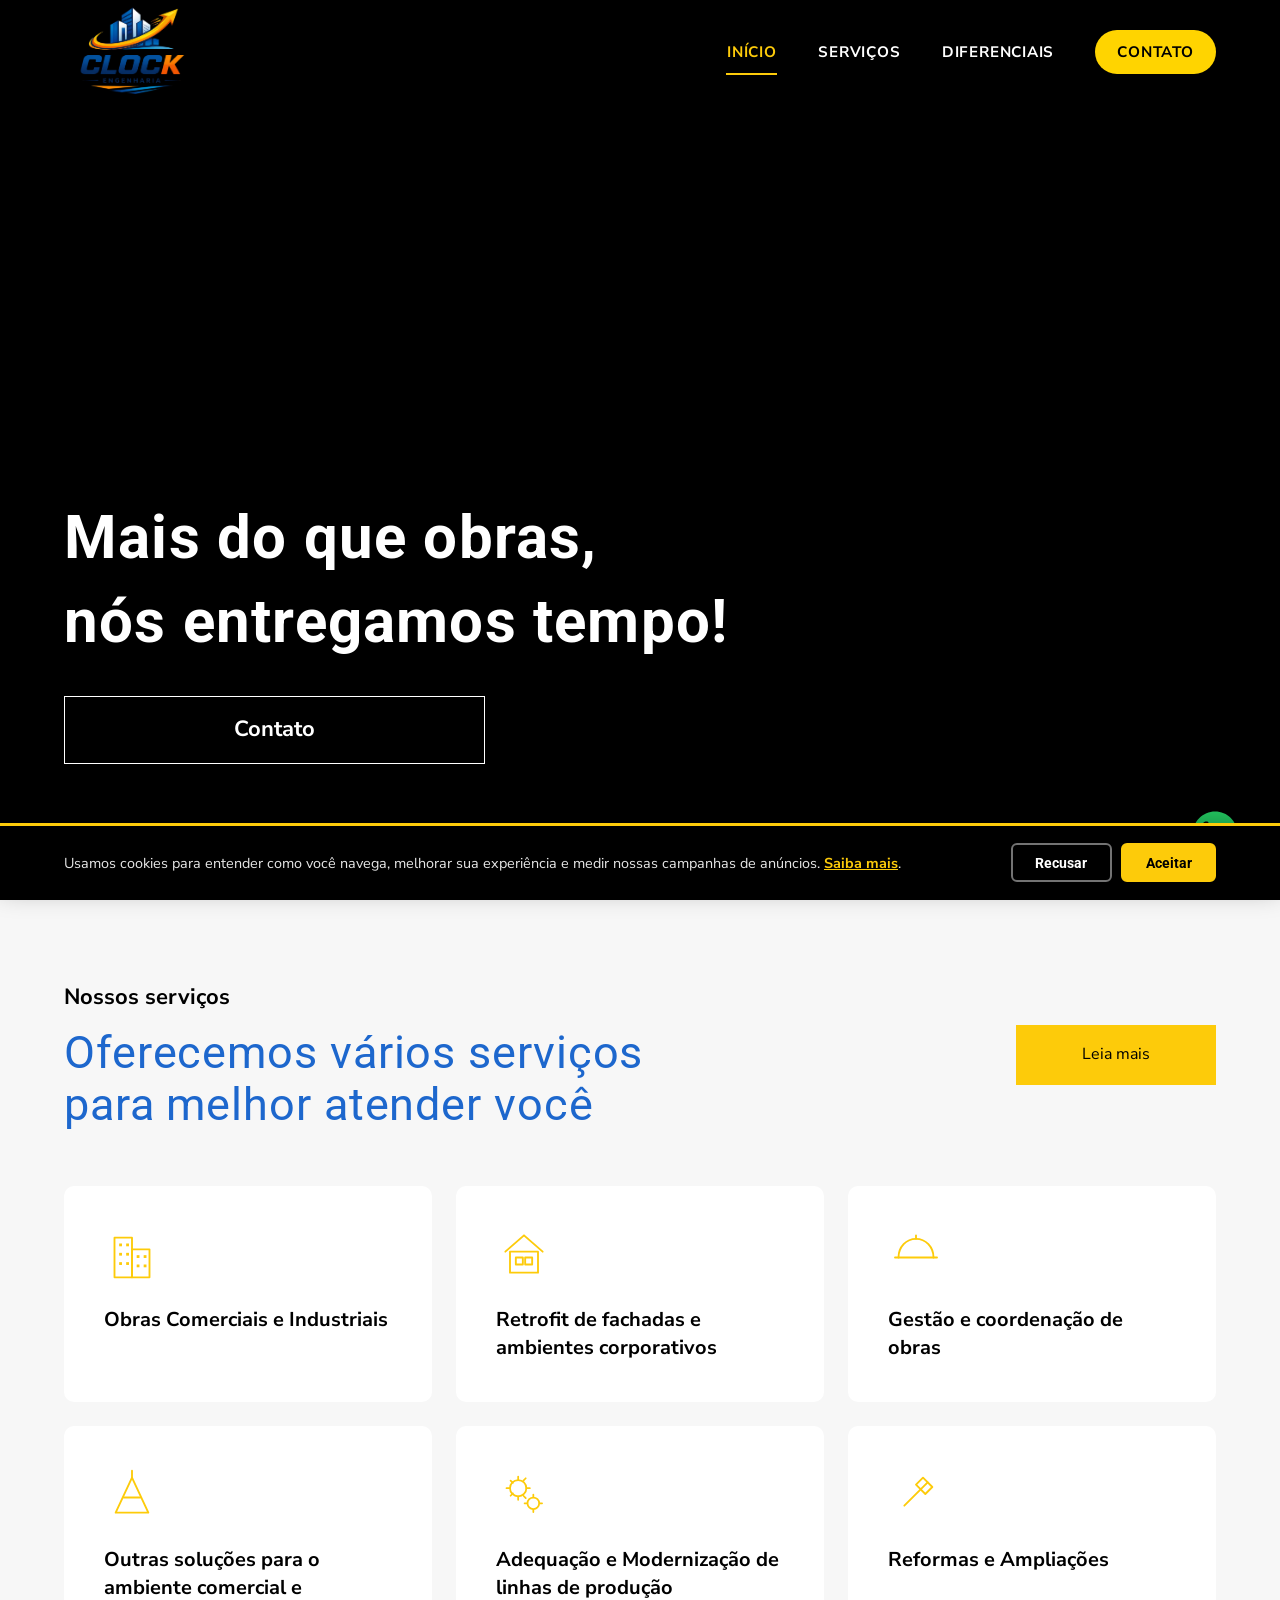
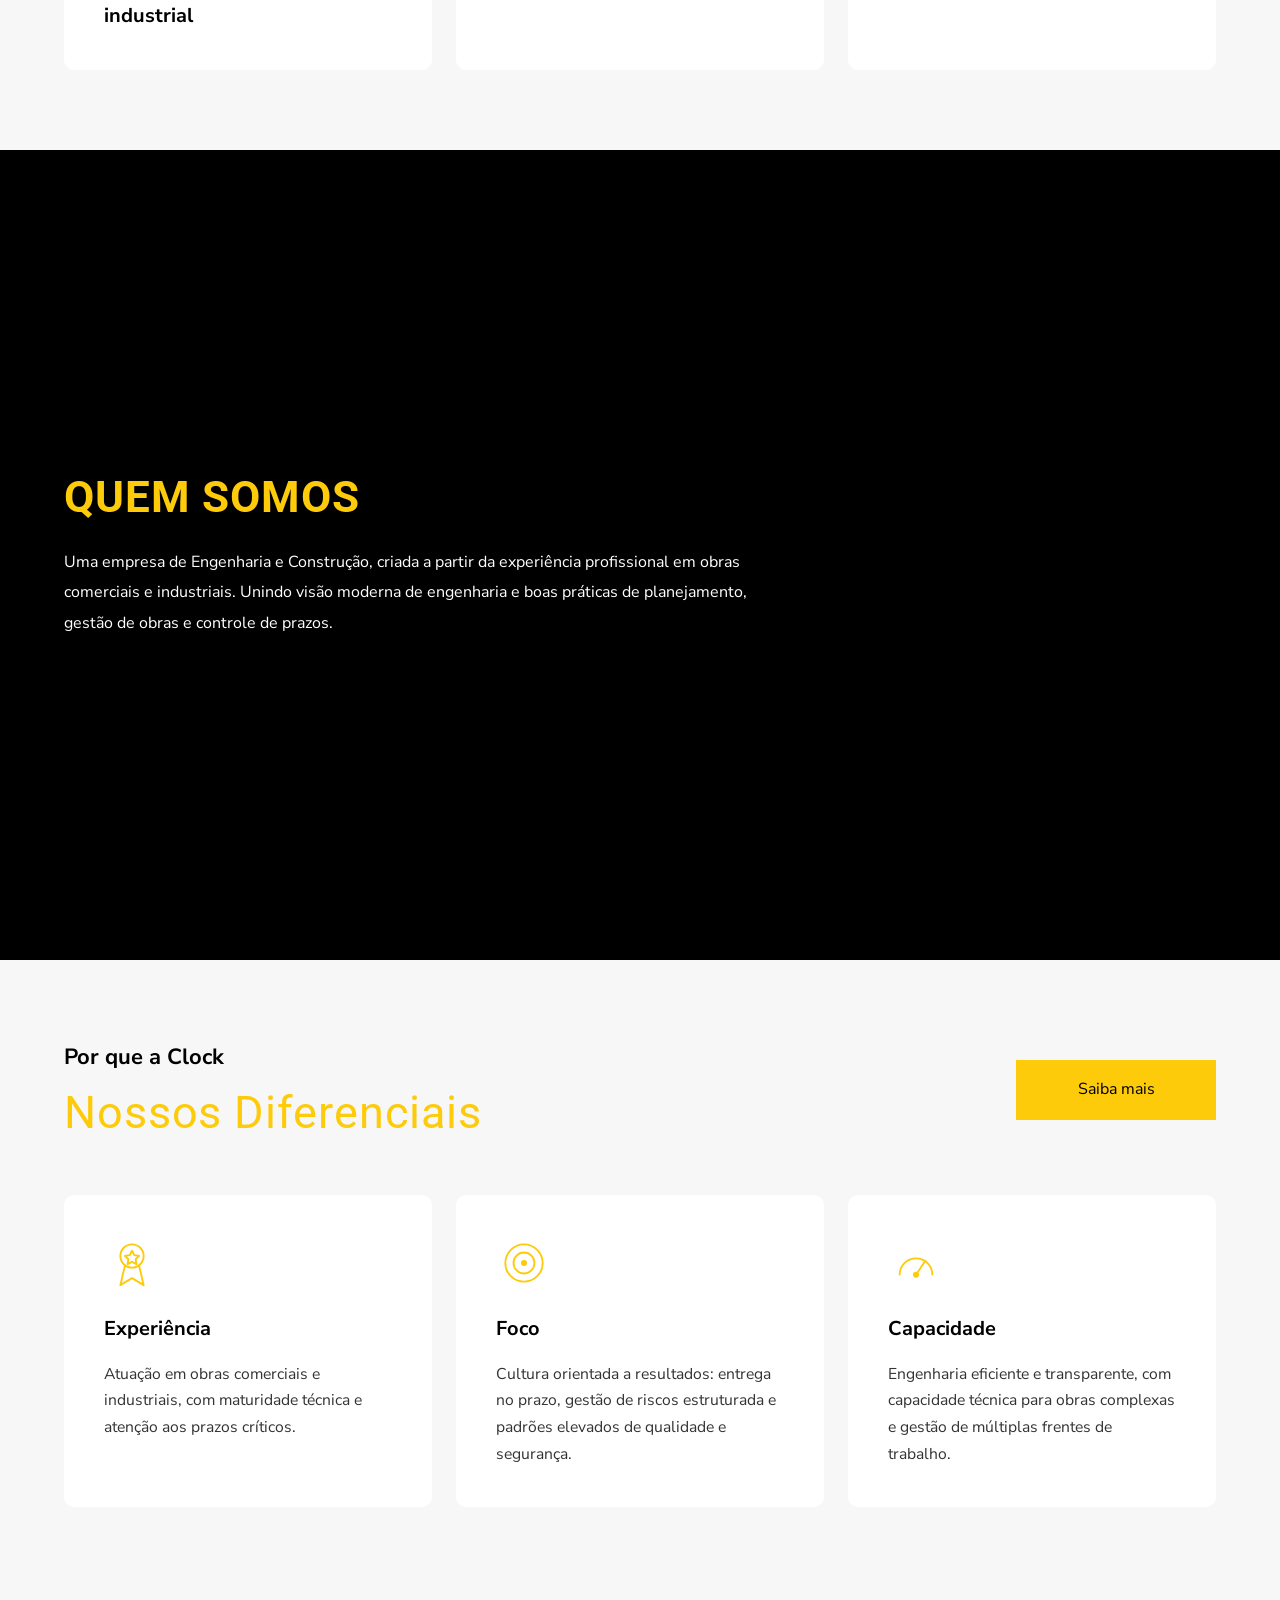
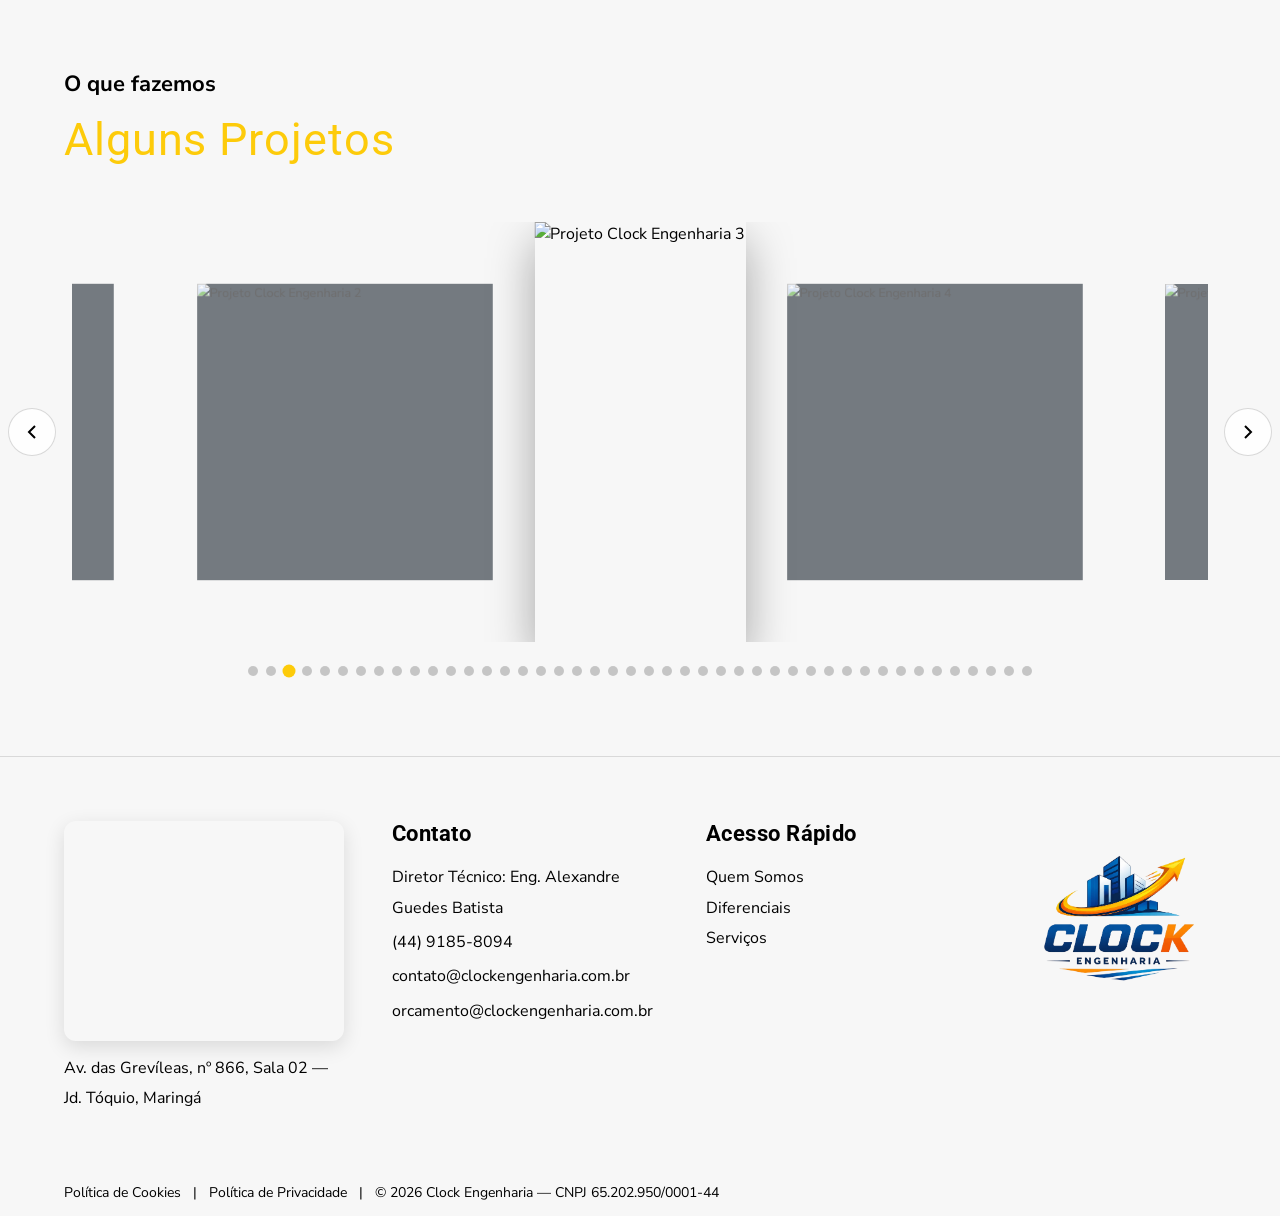
==== commit b677a065: "v2.5.2 Atualiza dados de contato: novos e-mails (contato@ e orcamento@), adiciona mapa do Google Map" ====
--- a/index.html
+++ b/index.html
@@ -299,11 +299,22 @@
     <div class="container">
       <div class="contato-inner">
 
+        <div class="contato-col contato-col-map">
+          <iframe
+            src="https://maps.google.com/maps?q=Av.%20das%20Grev%C3%ADleas%20866%2C%20Jardim%20T%C3%B3quio%2C%20Maring%C3%A1%20-%20PR&output=embed"
+            loading="lazy"
+            referrerpolicy="no-referrer-when-downgrade"
+            title="Localização da Clock Engenharia no mapa"
+            allowfullscreen></iframe>
+          <p class="contato-map-endereco">Av. das Grevíleas, nº 866, Sala 02 — Jd. Tóquio, Maringá</p>
+        </div>
+
         <div class="contato-col contato-col-info">
           <h3>Contato</h3>
           <p>Diretor Técnico: Eng. Alexandre Guedes Batista</p>
           <p>(44) 9185-8094</p>
-          <p>engenharia.startup@outlook.com</p>
+          <p>contato@clockengenharia.com.br</p>
+          <p>orcamento@clockengenharia.com.br</p>
         </div>
 
         <div class="contato-col contato-col-links">
@@ -333,7 +344,7 @@
       <span class="footer-sep">|</span>
       <a href="politica-de-privacidade.html">Política de Privacidade</a>
       <span class="footer-sep">|</span>
-      <p class="footer-copy">&copy; <span id="footer-year">2026</span> Clock Engenharia</p>
+      <p class="footer-copy">&copy; <span id="footer-year">2026</span> Clock Engenharia — CNPJ 65.202.950/0001-44</p>
     </div>
   </div>
 </footer>
--- a/assets/css/style.css
+++ b/assets/css/style.css
@@ -972,9 +972,28 @@
 
 .contato-inner {
   display: grid;
-  grid-template-columns: 1fr 1fr auto;
+  grid-template-columns: auto 1fr 1fr auto;
   gap: 3rem;
   align-items: start;
+}
+
+.contato-col-map {
+  width: 280px;
+  max-width: 100%;
+}
+.contato-col-map iframe {
+  width: 100%;
+  height: 220px;
+  border: 0;
+  border-radius: 12px;
+  box-shadow: 0 6px 20px rgba(0,0,0,0.12);
+  display: block;
+}
+.contato-map-endereco {
+  margin-top: 0.75rem;
+  color: #000000;
+  font-size: 0.95rem;
+  line-height: 1.5;
 }
 
 .contato-col-logo img {
@@ -1156,6 +1175,7 @@
   .servicos-header { align-items: flex-start; }
   .btn-leiamais { width: 100%; margin-top: 1.5rem; }
   .contato-inner { grid-template-columns: 1fr; gap: 2rem; }
+  .contato-col-map { width: 100%; }
   .footer-inner { flex-direction: column; align-items: center; text-align: center; gap: 0.4rem; }
   .footer-sep { display: none; }
 
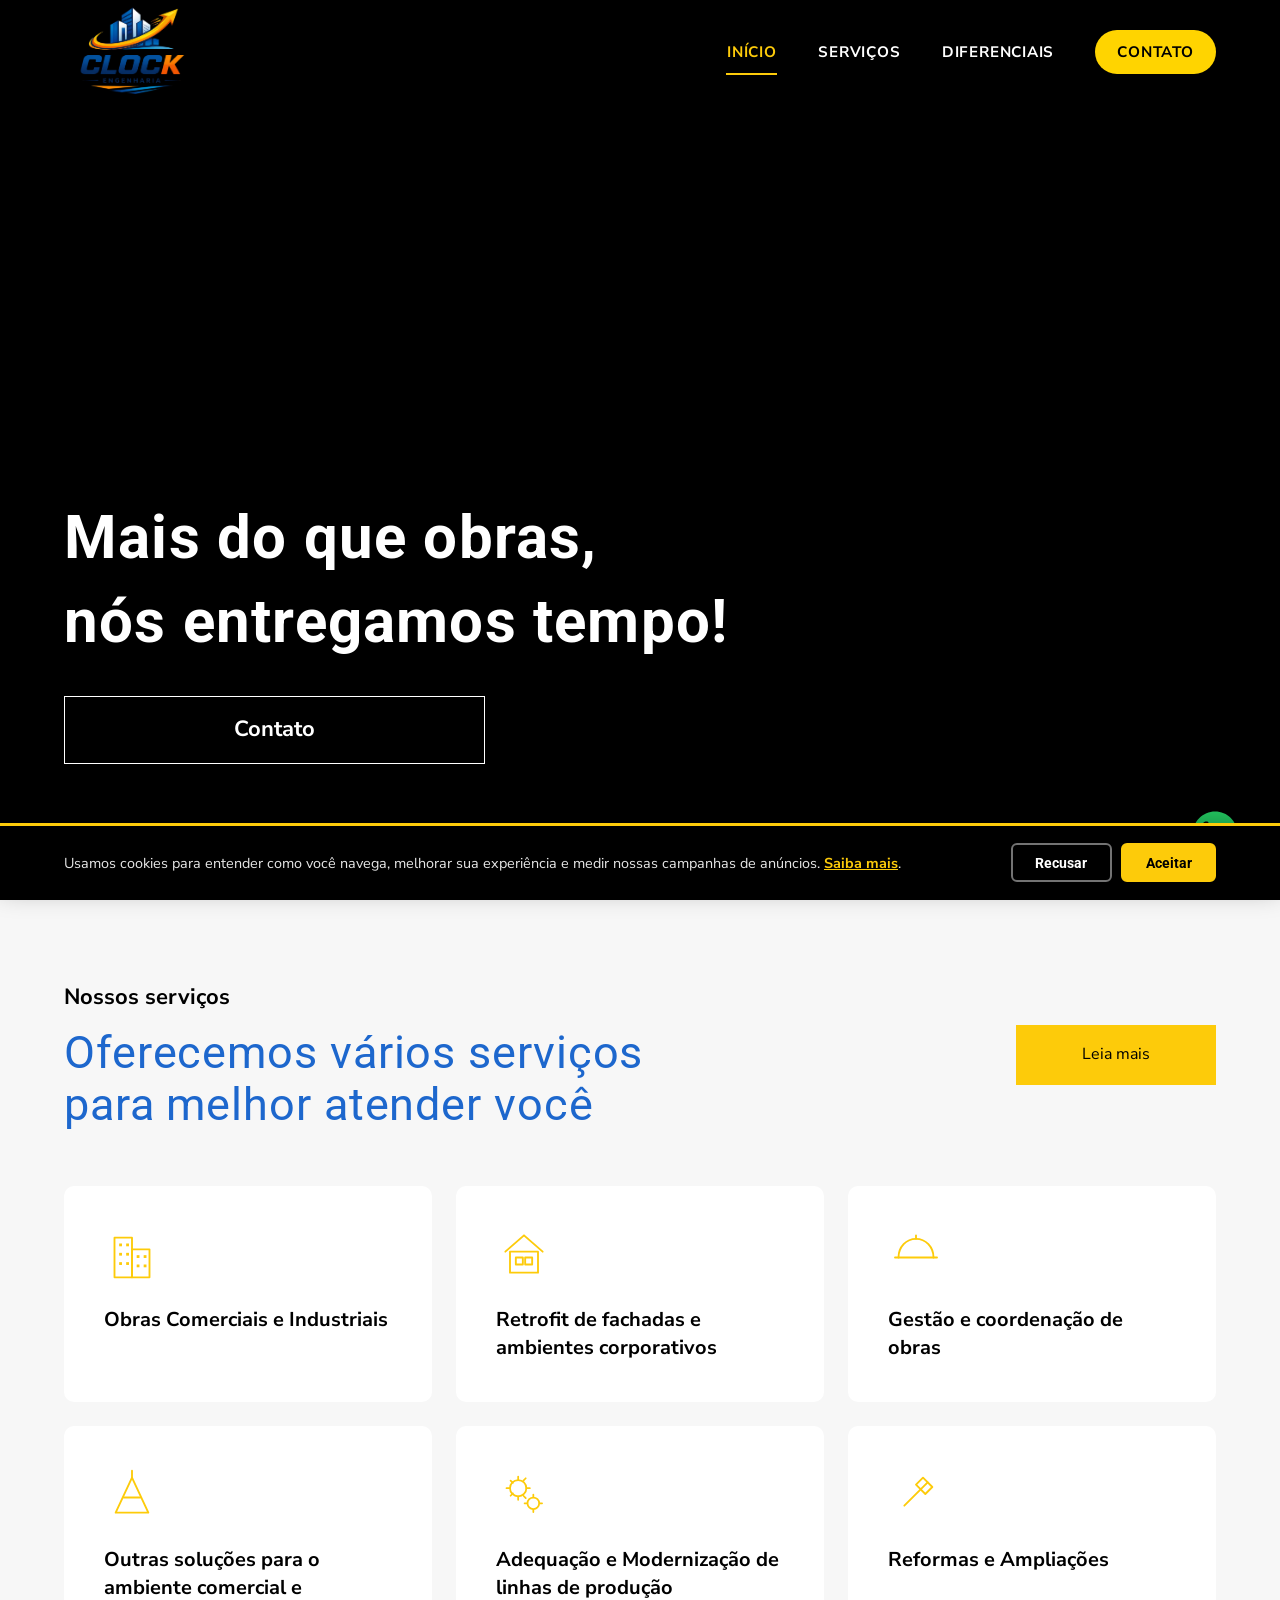
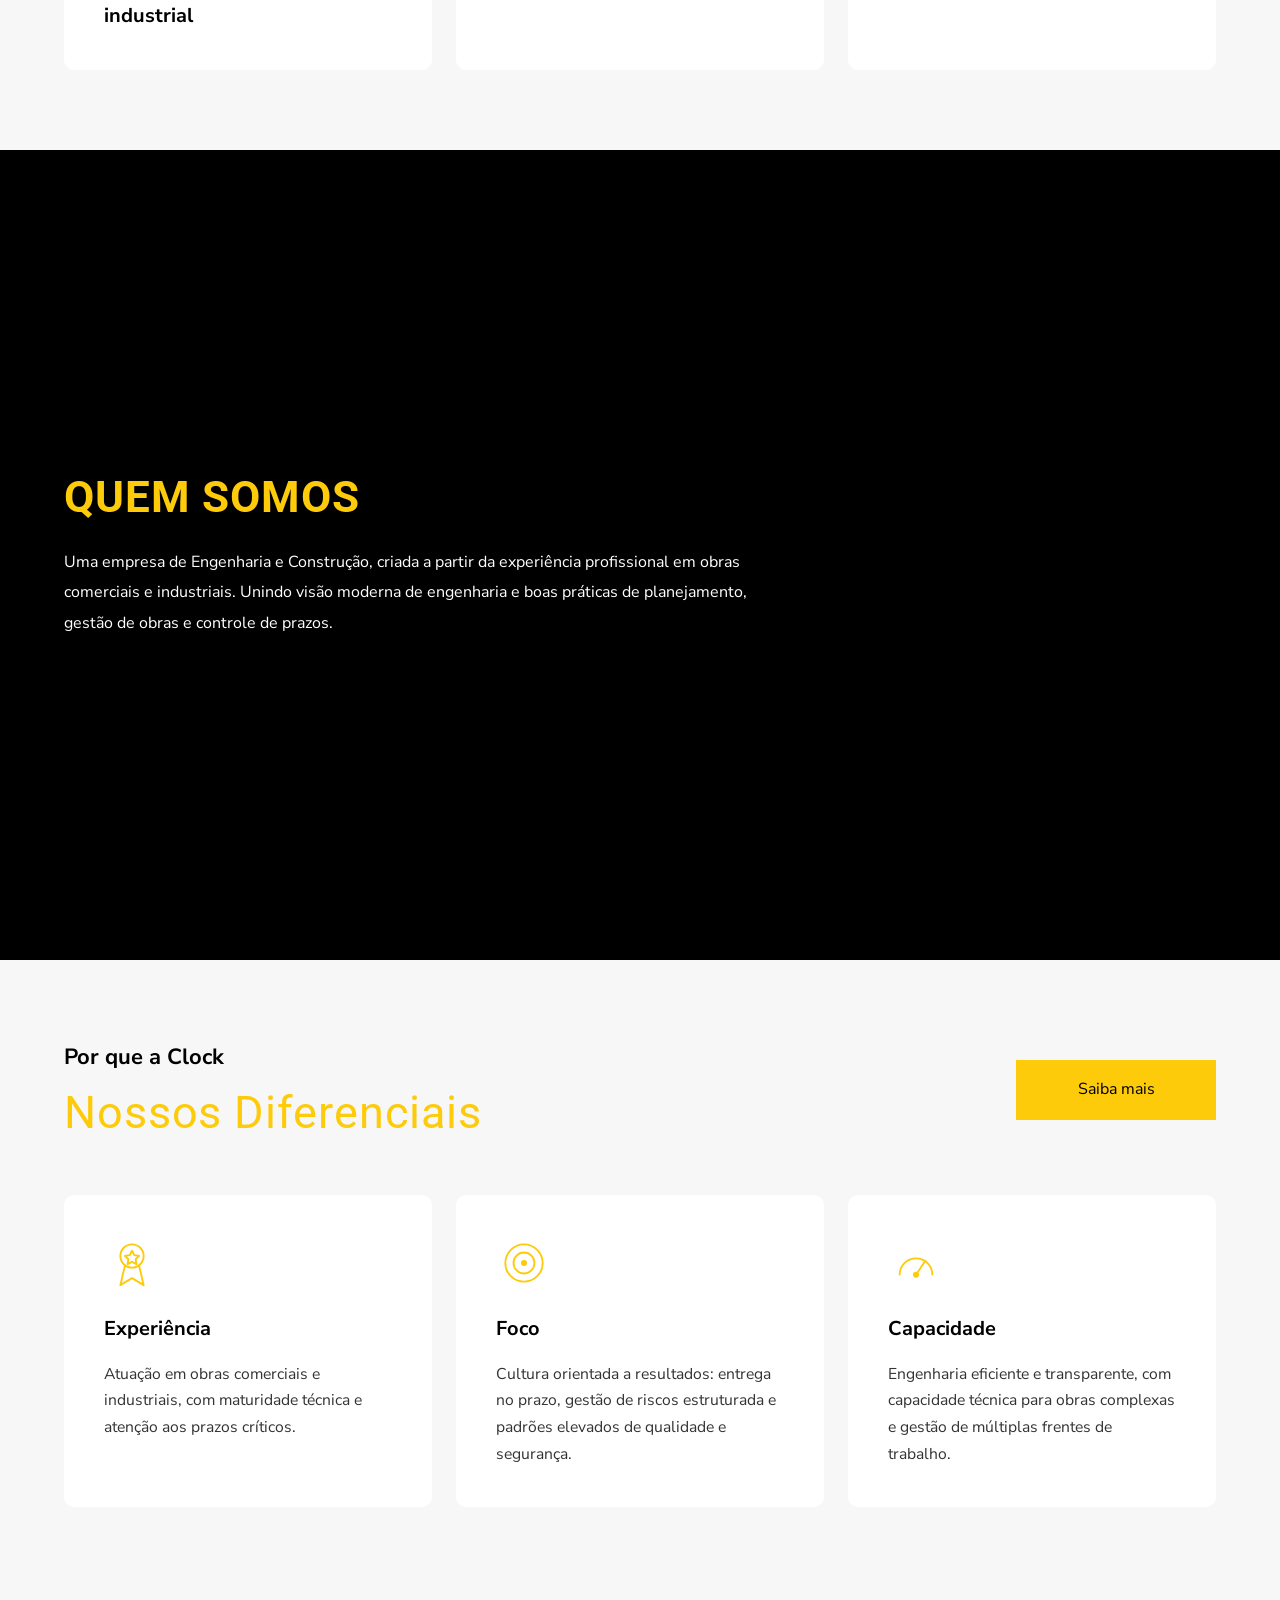
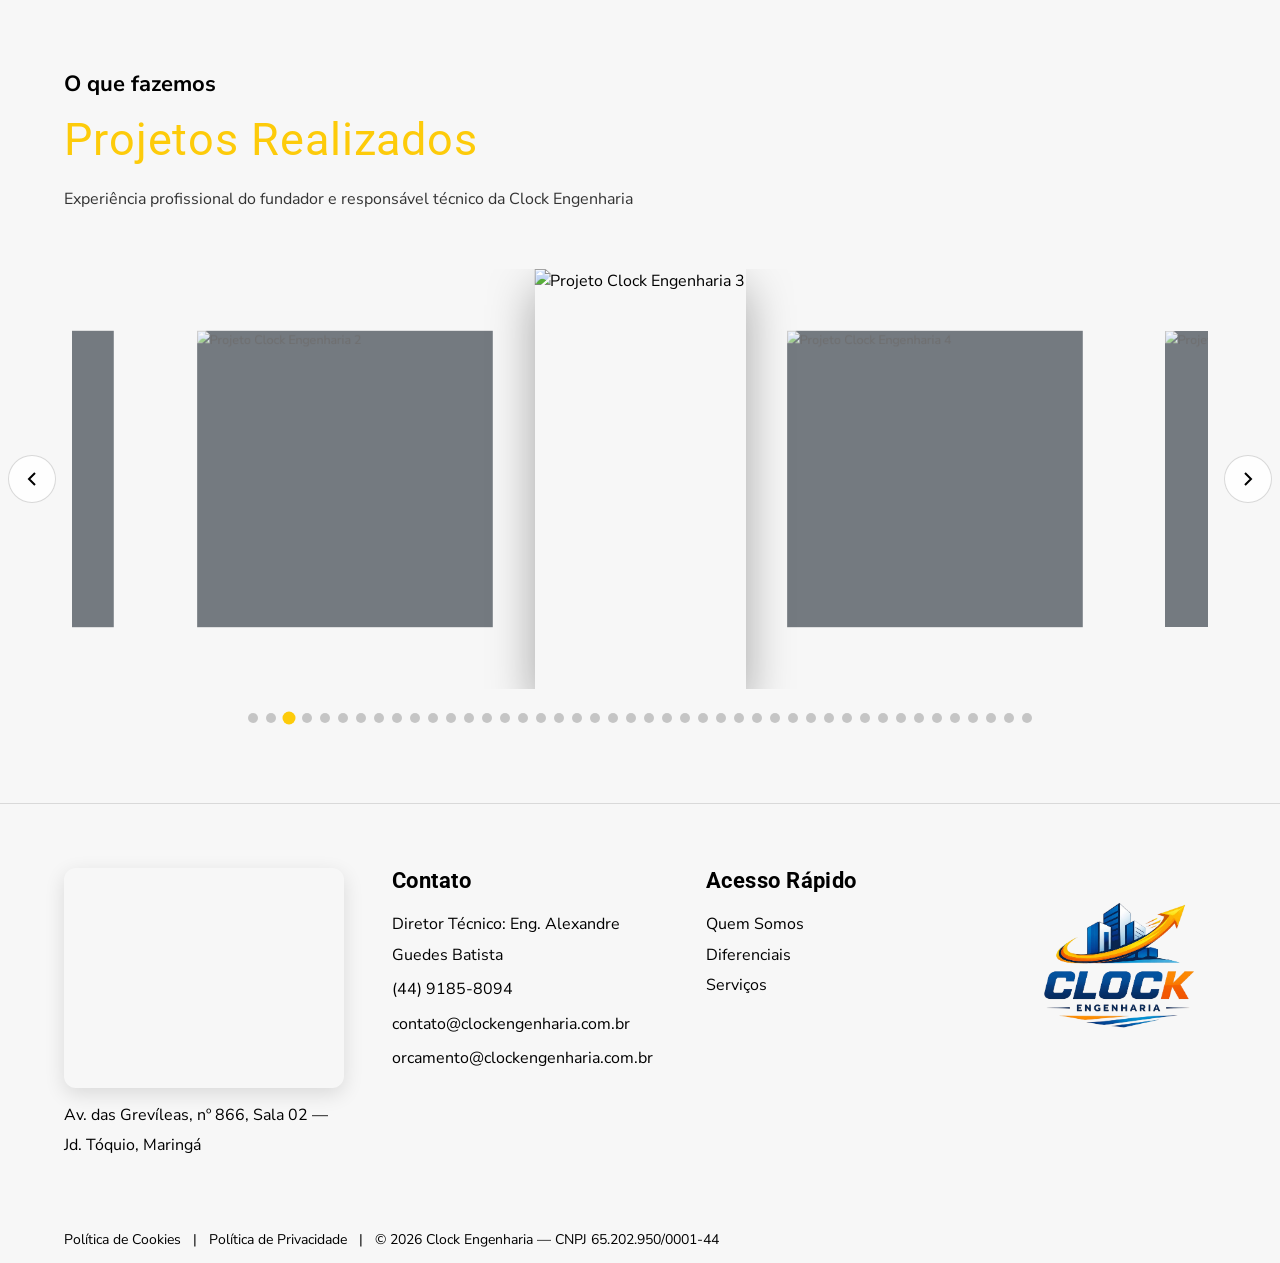
==== commit 0eda3e21: "v2.5.3 Co-Authored-By: Claude Opus 4.8 <noreply@anthropic.com> Claude-Session: https://claude.ai/cod" ====
--- a/index.html
+++ b/index.html
@@ -268,7 +268,8 @@
     <div class="container">
       <div class="section-header">
         <span class="section-tag">O que fazemos</span>
-        <h2 class="section-title">Alguns Projetos</h2>
+        <h2 class="section-title">Projetos Realizados</h2>
+        <p class="section-subtitle">Experiência profissional do fundador e responsável técnico da Clock Engenharia</p>
       </div>
     </div>
 
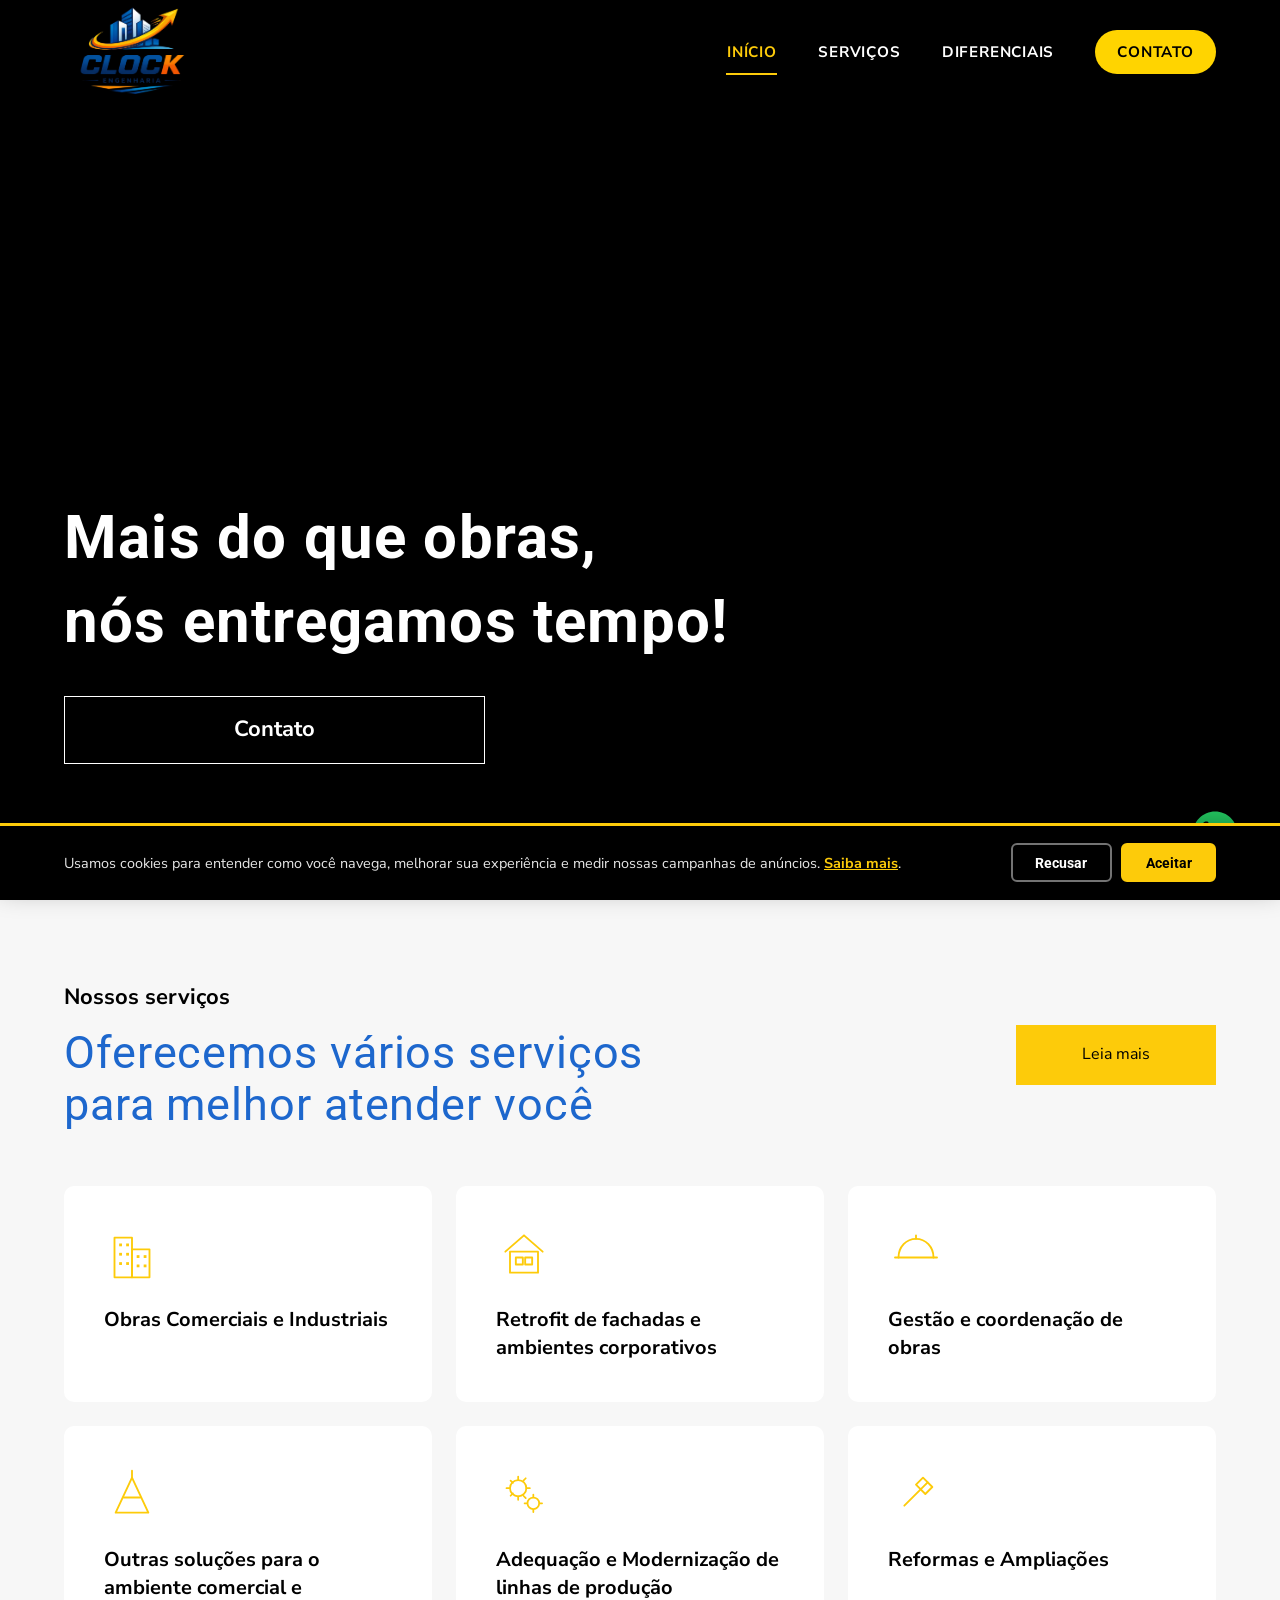
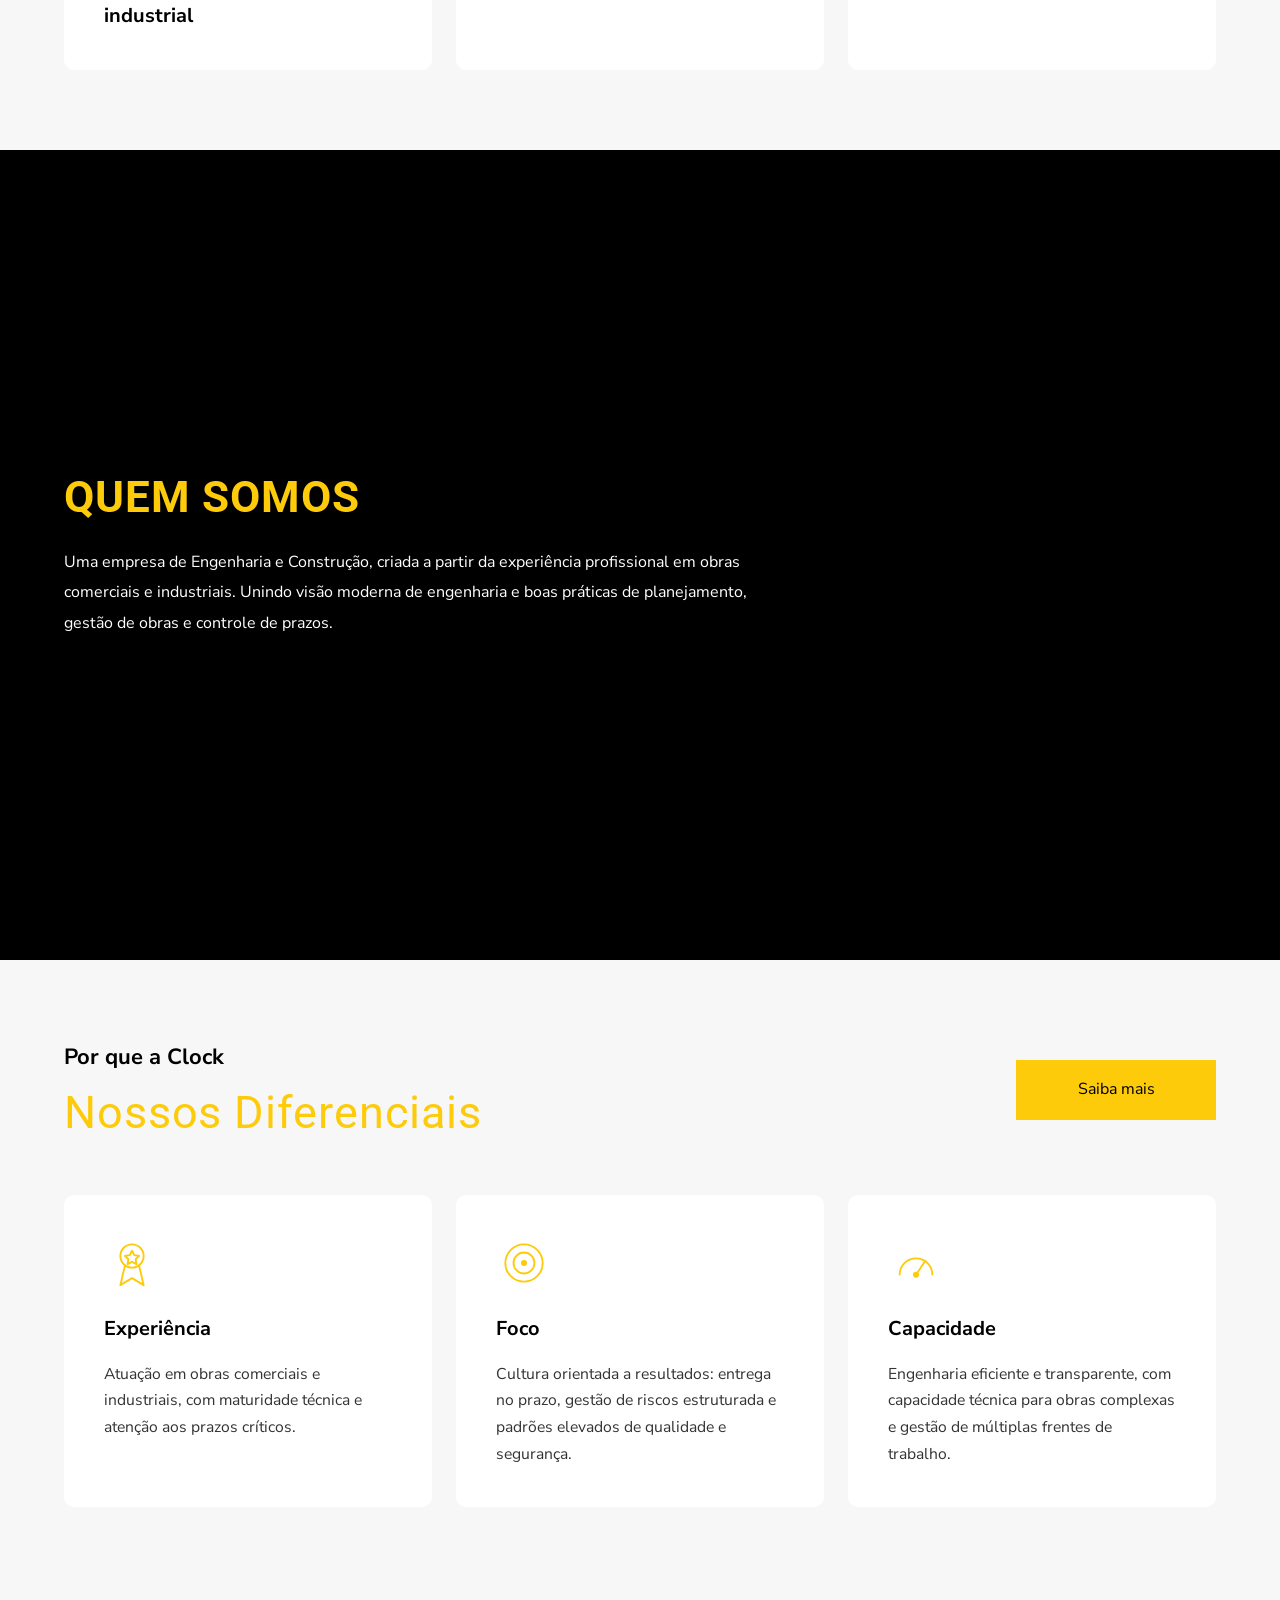
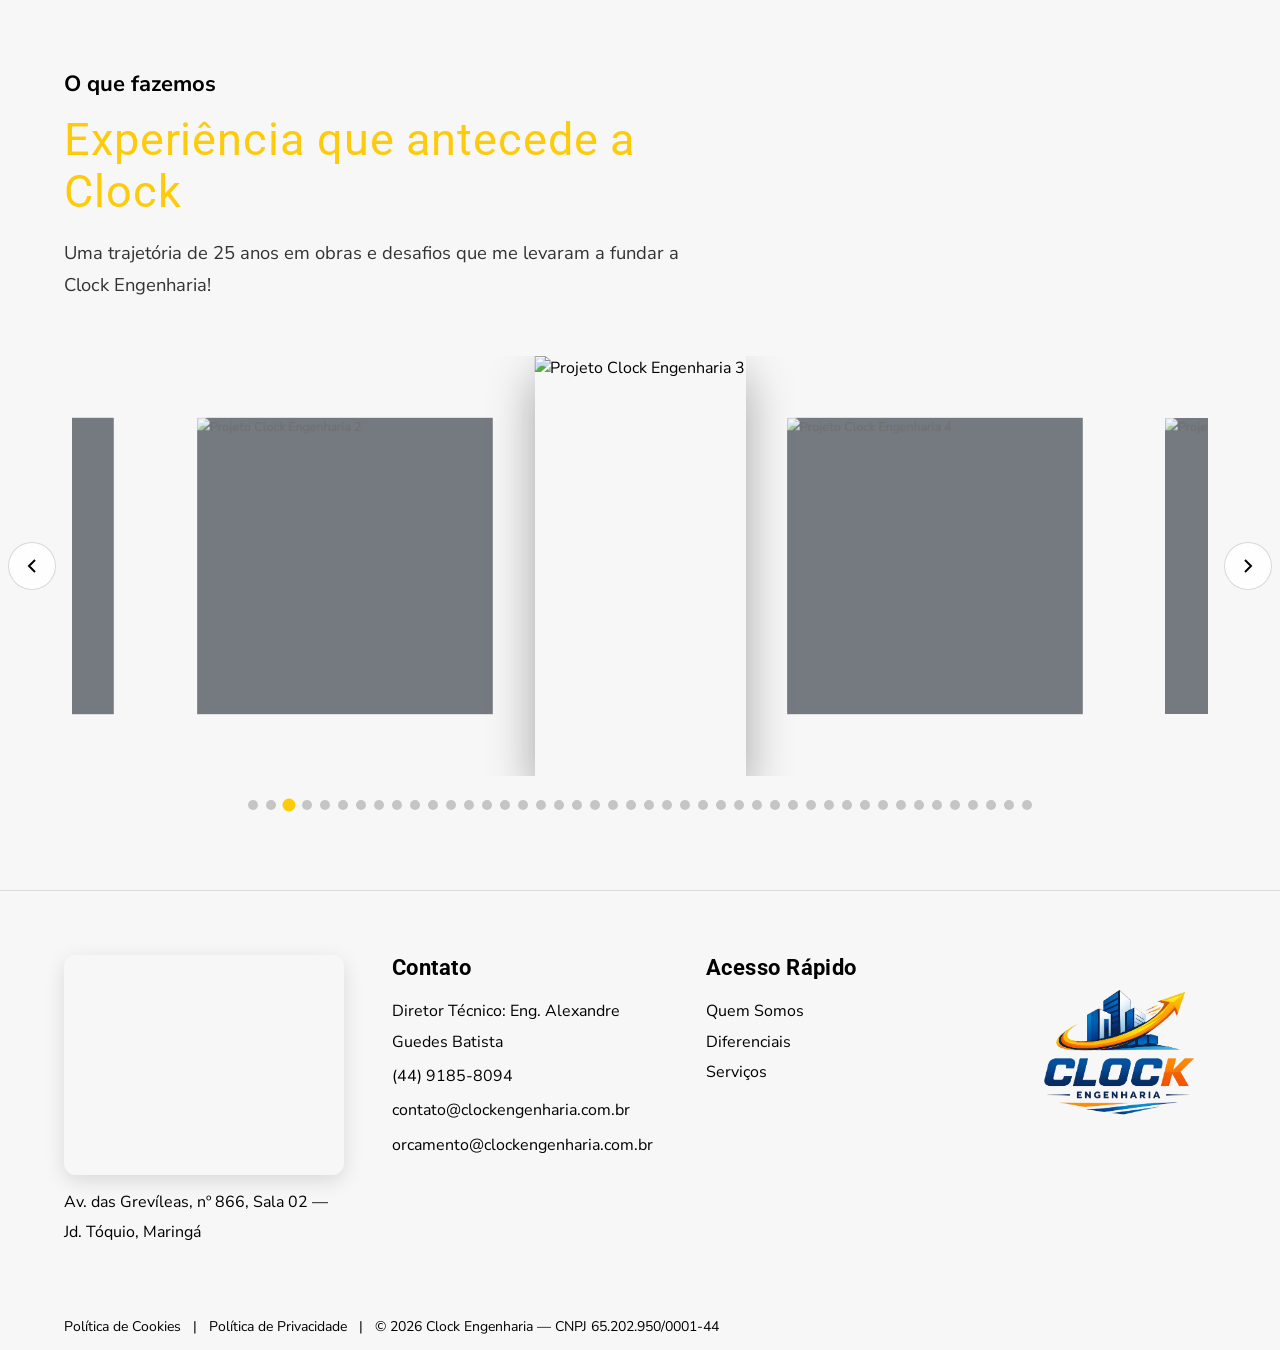
==== commit 467fa98e: "v2.5.5 Co-Authored-By: Claude Opus 4.8 <noreply@anthropic.com> Claude-Session: https://claude.ai/cod" ====
--- a/index.html
+++ b/index.html
@@ -268,8 +268,8 @@
     <div class="container">
       <div class="section-header">
         <span class="section-tag">O que fazemos</span>
-        <h2 class="section-title">Projetos Realizados</h2>
-        <p class="section-subtitle">Experiência profissional do fundador e responsável técnico da Clock Engenharia</p>
+        <h2 class="section-title">Experiência que antecede a Clock</h2>
+        <p class="section-subtitle">Uma trajetória de 25 anos em obras e desafios que me levaram a fundar a Clock Engenharia!</p>
       </div>
     </div>
 
--- a/assets/css/style.css
+++ b/assets/css/style.css
@@ -403,7 +403,7 @@
 
 .section-subtitle {
   margin-top: 1.25rem;
-  font-size: 1rem;
+  font-size: 1.15rem;
   line-height: 1.7;
 }
 
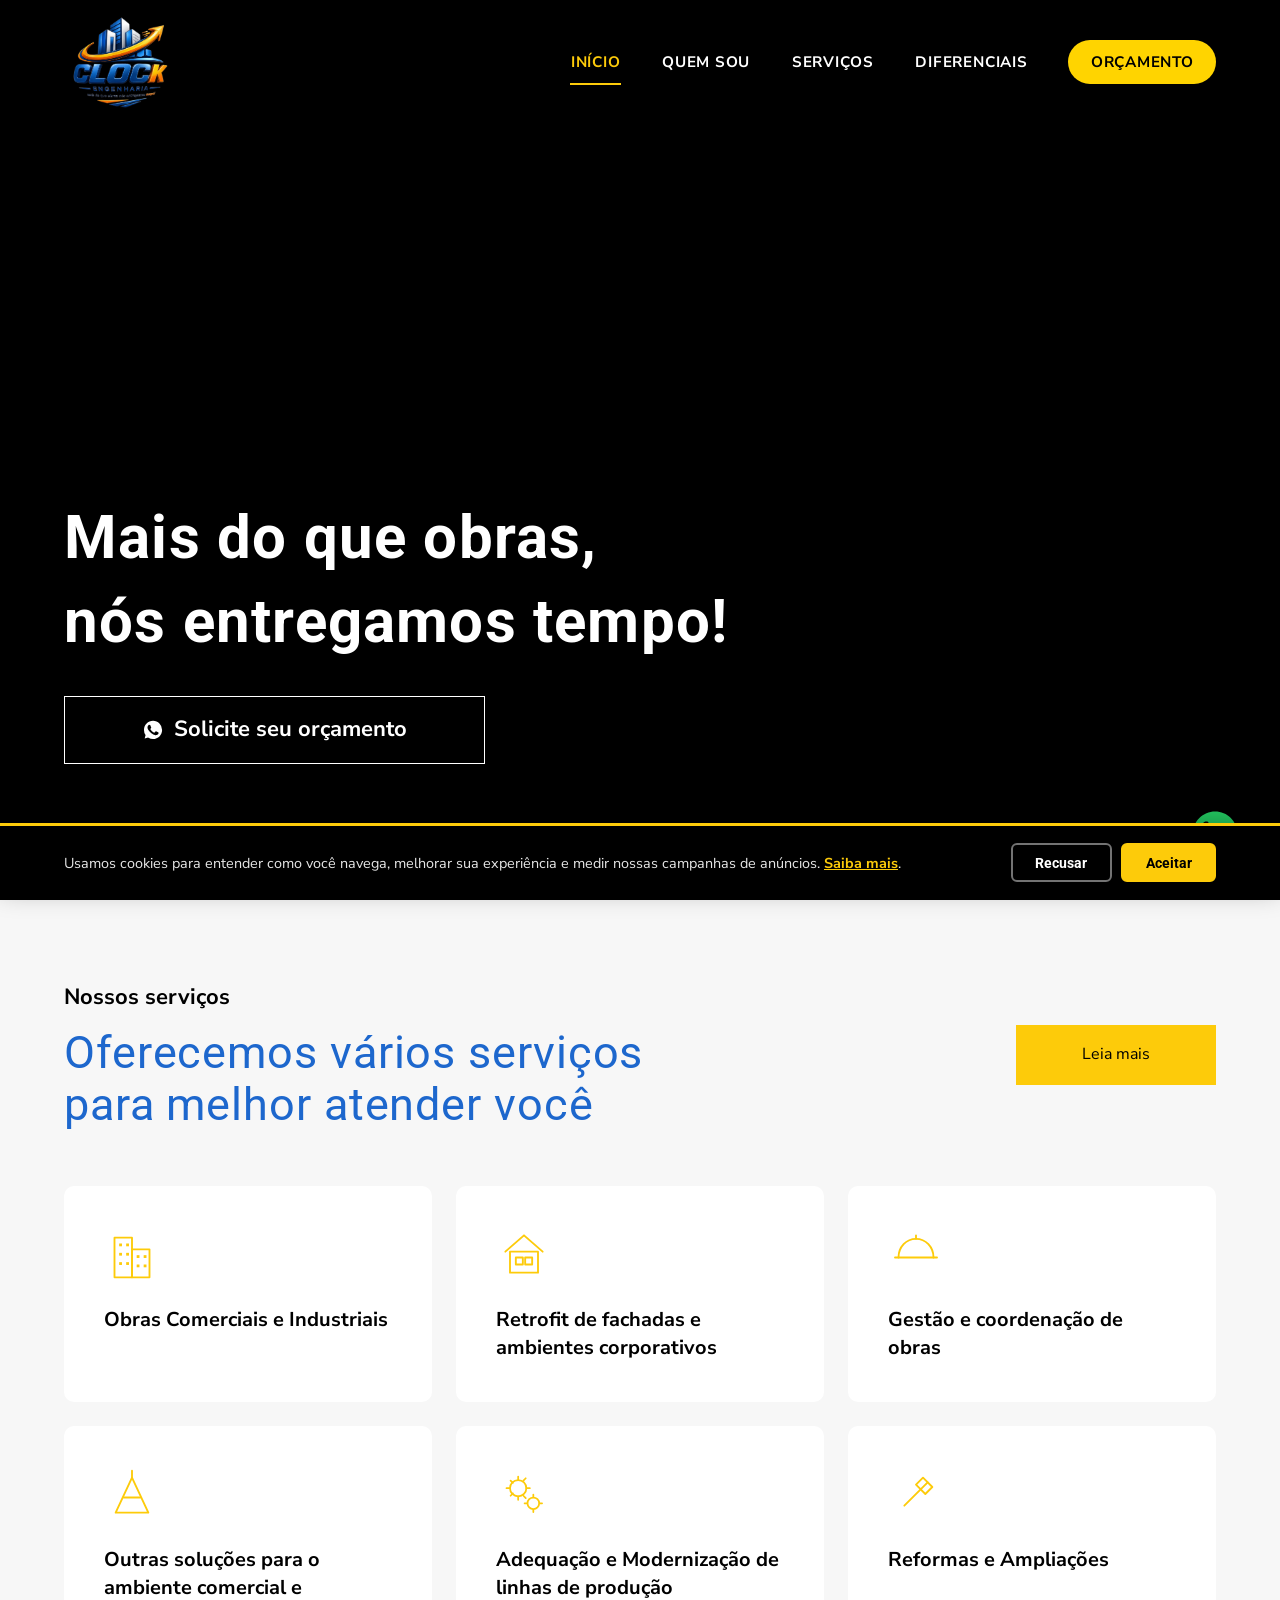
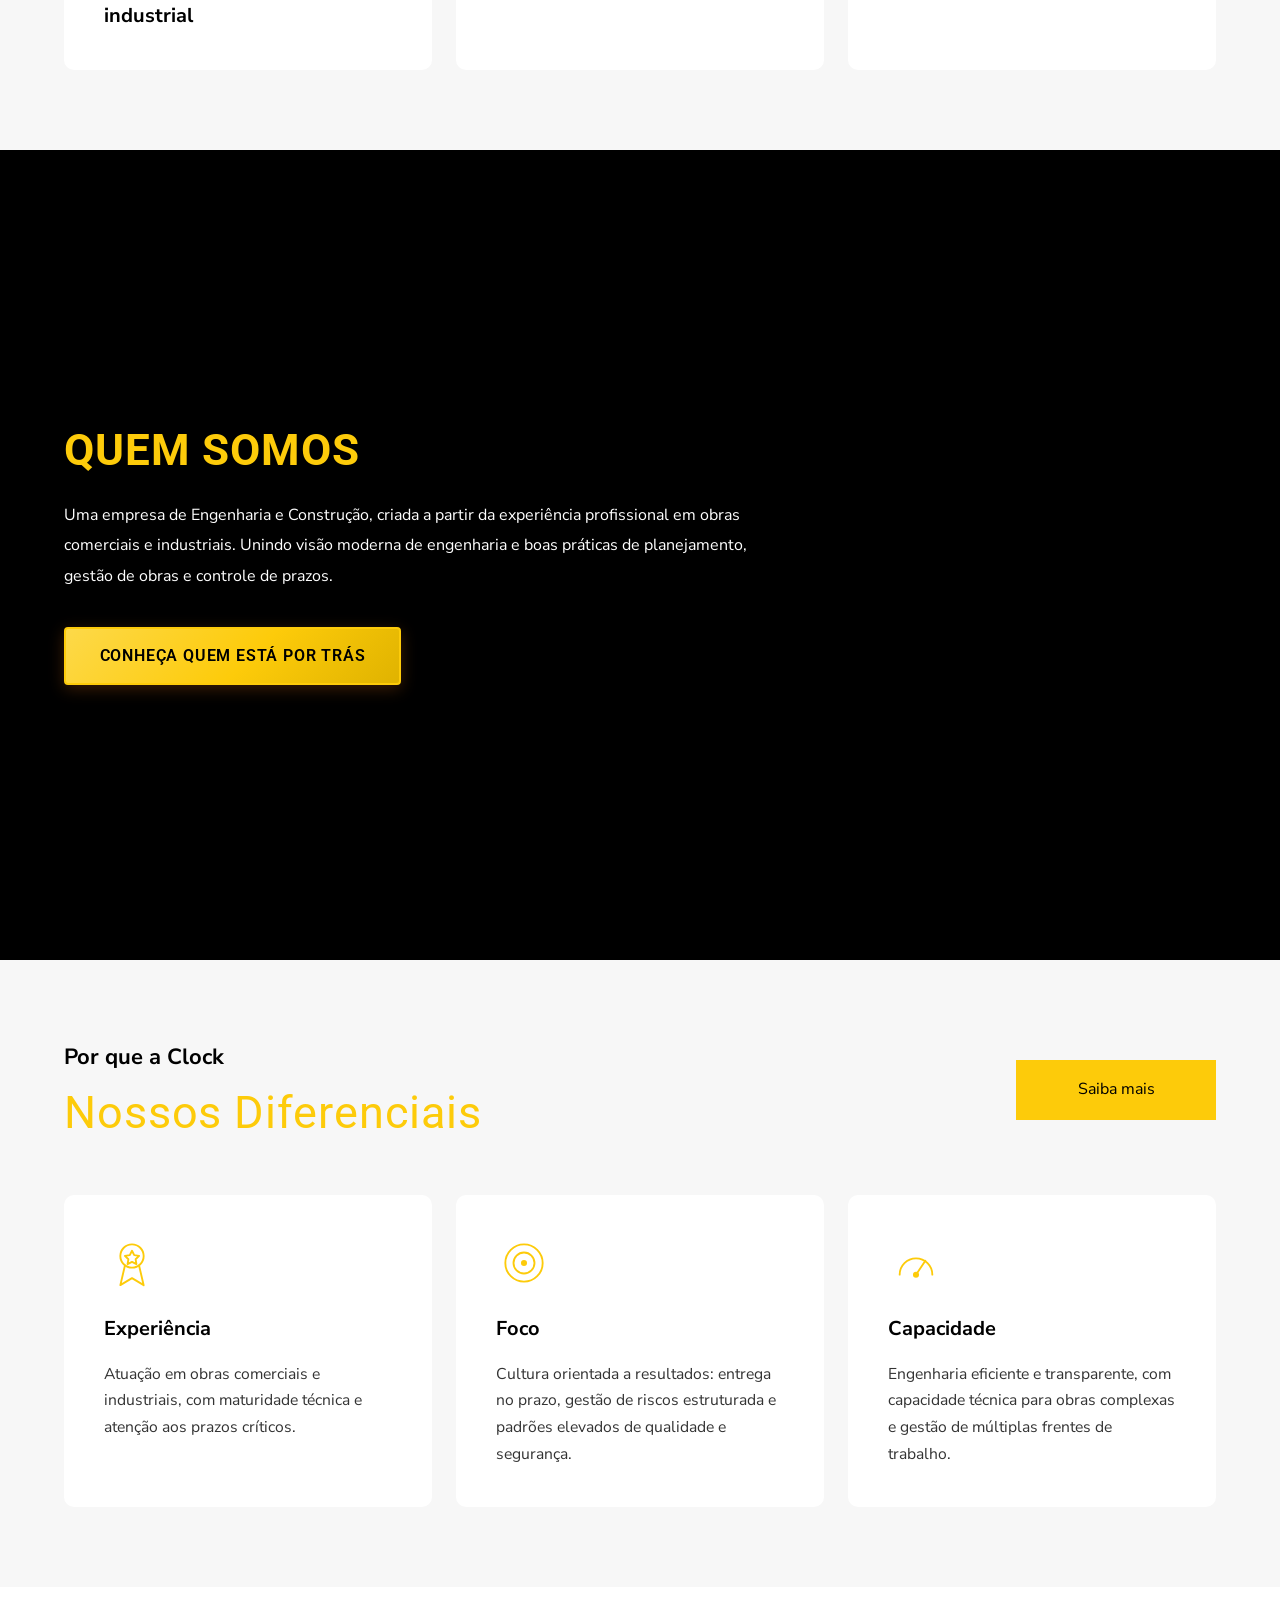
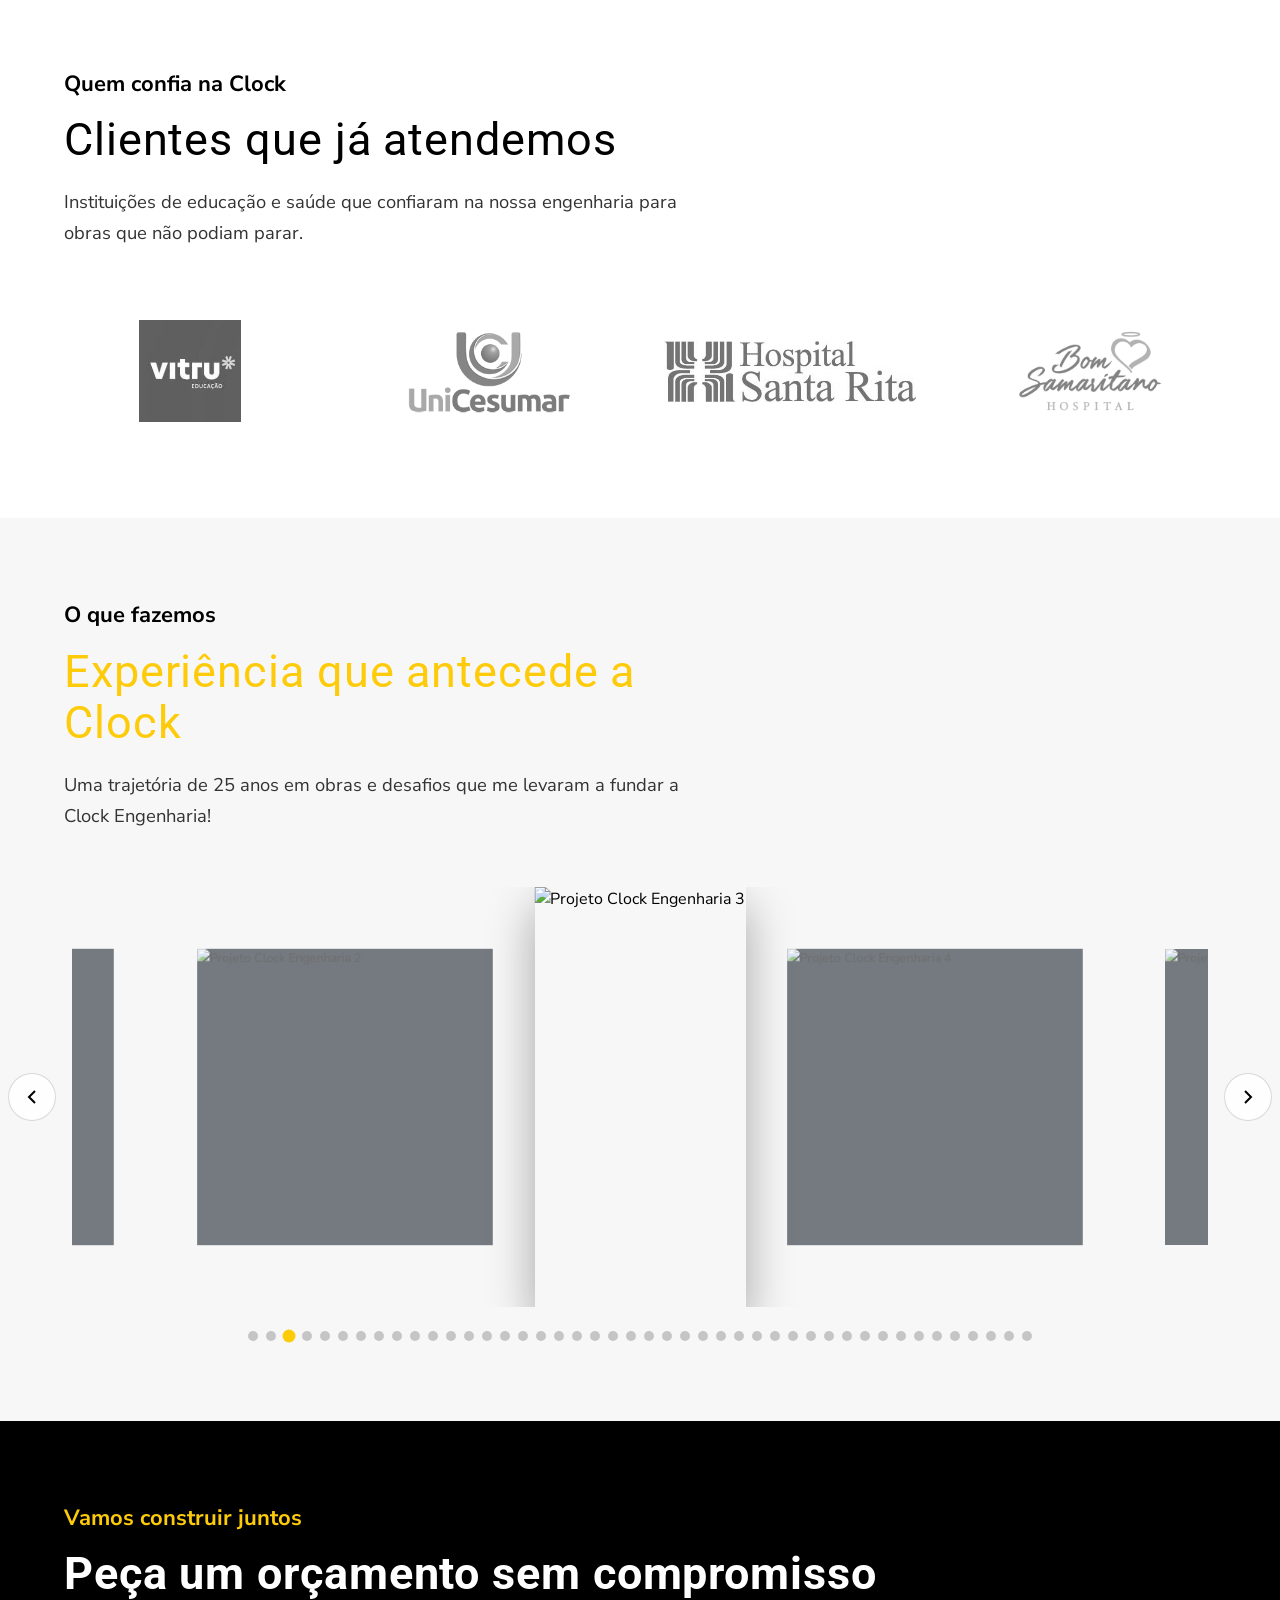
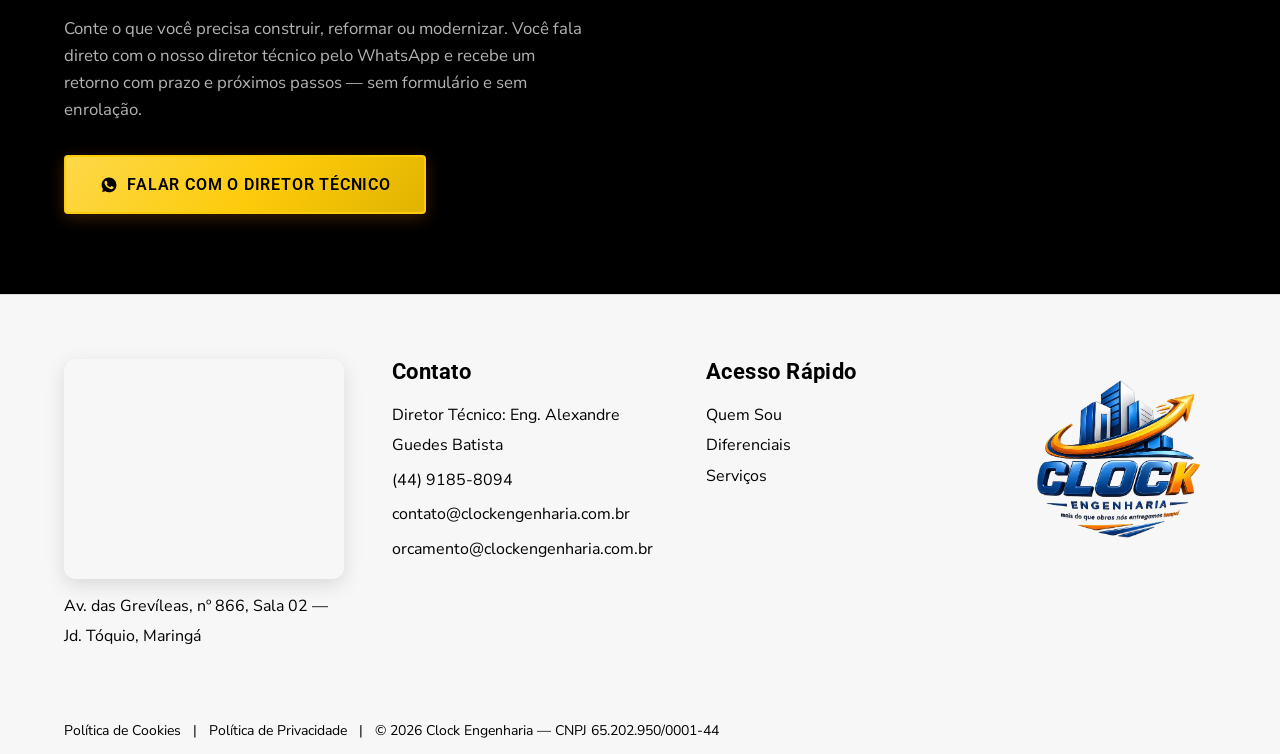
==== commit a4829aad: "v2.6 - Nova logo e favicon (128px) atualizados - Nova pagina "Quem Sou" (perfil do fundador) + link " ====
--- a/index.html
+++ b/index.html
@@ -65,9 +65,10 @@
       <nav class="main-nav" id="main-nav" aria-label="Menu principal">
         <ul>
           <li><a href="#inicio" class="active">Início</a></li>
+          <li><a href="quem-sou.html">Quem Sou</a></li>
           <li><a href="servicos.html">Serviços</a></li>
           <li><a href="diferenciais.html">Diferenciais</a></li>
-          <li><a href="https://wa.me/554491858094" class="nav-cta" target="_blank" rel="noopener">Contato</a></li>
+          <li><a href="https://wa.me/554491858094?text=Ol%C3%A1%2C%20Clock%20Engenharia%21%20Gostaria%20de%20solicitar%20um%20or%C3%A7amento%20para%20a%20minha%20obra%2E" class="nav-cta" target="_blank" rel="noopener">Orçamento</a></li>
         </ul>
       </nav>
 
@@ -94,7 +95,10 @@
     <div class="container">
       <div class="hero-content">
         <h1 class="hero-title"><span>Mais do que obras,</span><br><span>nós entregamos tempo!</span></h1>
-        <a href="https://wa.me/554491858094" class="hero-btn" target="_blank" rel="noopener">Contato</a>
+        <a href="https://wa.me/554491858094?text=Ol%C3%A1%2C%20Clock%20Engenharia%21%20Gostaria%20de%20solicitar%20um%20or%C3%A7amento%20para%20a%20minha%20obra%2E" class="hero-btn" target="_blank" rel="noopener">
+          <svg width="22" height="22" viewBox="0 0 24 24" fill="currentColor" aria-hidden="true"><path d="M17.472 14.382c-.297-.149-1.758-.867-2.03-.967-.273-.099-.471-.148-.67.15-.197.297-.767.966-.94 1.164-.173.199-.347.223-.644.075-.297-.15-1.255-.463-2.39-1.475-.883-.788-1.48-1.761-1.653-2.059-.173-.297-.018-.458.13-.606.134-.133.298-.347.446-.52.149-.174.198-.298.298-.497.099-.198.05-.371-.025-.52-.075-.149-.669-1.612-.916-2.207-.242-.579-.487-.5-.669-.51-.173-.008-.371-.01-.57-.01-.198 0-.52.074-.792.372-.272.297-1.04 1.016-1.04 2.479 0 1.462 1.065 2.875 1.213 3.074.149.198 2.096 3.2 5.077 4.487.709.306 1.262.489 1.694.625.712.227 1.36.195 1.871.118.571-.085 1.758-.719 2.006-1.413.248-.694.248-1.289.173-1.413-.074-.124-.272-.198-.57-.347M12.05 21.785h-.004a9.87 9.87 0 01-5.031-1.378l-.361-.214-3.741.982.998-3.648-.235-.374a9.86 9.86 0 01-1.51-5.26c.001-5.45 4.436-9.884 9.888-9.884 2.64 0 5.122 1.03 6.988 2.898a9.825 9.825 0 012.893 6.994c-.003 5.45-4.437 9.884-9.885 9.884"/></svg>
+          Solicite seu orçamento
+        </a>
       </div>
     </div>
   </section>
@@ -202,6 +206,7 @@
           engenharia e boas práticas de planejamento, gestão de obras
           e controle de prazos.
         </p>
+        <a href="quem-sou.html" class="btn btn-primary">Conheça quem está por trás</a>
       </div>
     </div>
   </section>
@@ -256,6 +261,36 @@
           <span class="servico-desc">Engenharia eficiente e transparente, com capacidade técnica para obras complexas e gestão de múltiplas frentes de trabalho.</span>
         </a>
       </div>
+    </div>
+  </section>
+
+  <!-- ══════════════════════════════════════
+       NOSSOS CLIENTES — Prova social (logos)
+       Todas as logos ficam na MESMA escala óptica via CSS
+       (.cliente-logo em célula de altura fixa + object-fit: contain).
+  ════════════════════════════════════════ -->
+  <section class="clientes-section" id="clientes">
+    <div class="container">
+      <div class="section-header">
+        <span class="section-tag">Quem confia na Clock</span>
+        <h2 class="section-title">Clientes que já atendemos</h2>
+        <p class="section-subtitle">Instituições de educação e saúde que confiaram na nossa engenharia para obras que não podiam parar.</p>
+      </div>
+
+      <ul class="clientes-grid" aria-label="Logos de clientes atendidos">
+        <li class="cliente-item">
+          <img class="cliente-logo" src="assets/clientes/vitru.jpg" alt="Vitru Educação" loading="lazy">
+        </li>
+        <li class="cliente-item">
+          <img class="cliente-logo" src="assets/clientes/unicesumar.png" alt="Unicesumar" loading="lazy">
+        </li>
+        <li class="cliente-item">
+          <img class="cliente-logo" src="assets/clientes/santa-rita.jpg" alt="Hospital Santa Rita" loading="lazy">
+        </li>
+        <li class="cliente-item">
+          <img class="cliente-logo cliente-logo--lg" src="assets/clientes/bom-samaritano.png" alt="Hospital Bom Samaritano" loading="lazy">
+        </li>
+      </ul>
     </div>
   </section>
 
@@ -290,6 +325,25 @@
 
     <div class="container">
       <div class="carousel-dots" id="carousel-dots" role="tablist" aria-label="Selecionar imagem"></div>
+    </div>
+  </section>
+
+  <!-- ══════════════════════════════════════
+       CTA FINAL — mesmo bloco forte das páginas internas
+  ════════════════════════════════════════ -->
+  <section class="final-cta-section">
+    <div class="container">
+      <span class="section-tag">Vamos construir juntos</span>
+      <h2>Peça um orçamento sem compromisso</h2>
+      <p>
+        Conte o que você precisa construir, reformar ou modernizar. Você fala direto com o
+        nosso diretor técnico pelo WhatsApp e recebe um retorno com prazo e próximos passos —
+        sem formulário e sem enrolação.
+      </p>
+      <a href="https://wa.me/554491858094?text=Ol%C3%A1%2C%20Clock%20Engenharia%21%20Gostaria%20de%20solicitar%20um%20or%C3%A7amento%20para%20a%20minha%20obra%2E" class="btn btn-primary" target="_blank" rel="noopener">
+        <svg width="18" height="18" viewBox="0 0 24 24" fill="currentColor"><path d="M17.472 14.382c-.297-.149-1.758-.867-2.03-.967-.273-.099-.471-.148-.67.15-.197.297-.767.966-.94 1.164-.173.199-.347.223-.644.075-.297-.15-1.255-.463-2.39-1.475-.883-.788-1.48-1.761-1.653-2.059-.173-.297-.018-.458.13-.606.134-.133.298-.347.446-.52.149-.174.198-.298.298-.497.099-.198.05-.371-.025-.52-.075-.149-.669-1.612-.916-2.207-.242-.579-.487-.5-.669-.51-.173-.008-.371-.01-.57-.01-.198 0-.52.074-.792.372-.272.297-1.04 1.016-1.04 2.479 0 1.462 1.065 2.875 1.213 3.074.149.198 2.096 3.2 5.077 4.487.709.306 1.262.489 1.694.625.712.227 1.36.195 1.871.118.571-.085 1.758-.719 2.006-1.413.248-.694.248-1.289.173-1.413-.074-.124-.272-.198-.57-.347M12.05 21.785h-.004a9.87 9.87 0 01-5.031-1.378l-.361-.214-3.741.982.998-3.648-.235-.374a9.86 9.86 0 01-1.51-5.26c.001-5.45 4.436-9.884 9.888-9.884 2.64 0 5.122 1.03 6.988 2.898a9.825 9.825 0 012.893 6.994c-.003 5.45-4.437 9.884-9.885 9.884"/></svg>
+        Falar com o diretor técnico
+      </a>
     </div>
   </section>
 
@@ -320,7 +374,7 @@
 
         <div class="contato-col contato-col-links">
           <h3>Acesso Rápido</h3>
-          <a href="#sobre">Quem Somos</a>
+          <a href="quem-sou.html">Quem Sou</a>
           <a href="#diferenciais">Diferenciais</a>
           <a href="#servicos">Serviços</a>
         </div>
@@ -352,7 +406,7 @@
 
 
 <!-- Botão flutuante de contato -->
-<a href="https://wa.me/554491858094" class="whatsapp-float" target="_blank" rel="noopener" aria-label="Falar no WhatsApp">
+<a href="https://wa.me/554491858094?text=Ol%C3%A1%2C%20Clock%20Engenharia%21%20Gostaria%20de%20solicitar%20um%20or%C3%A7amento%20para%20a%20minha%20obra%2E" class="whatsapp-float" target="_blank" rel="noopener" aria-label="Falar no WhatsApp">
   <svg width="26" height="26" viewBox="0 0 24 24" fill="currentColor"><path d="M17.472 14.382c-.297-.149-1.758-.867-2.03-.967-.273-.099-.471-.148-.67.15-.197.297-.767.966-.94 1.164-.173.199-.347.223-.644.075-.297-.15-1.255-.463-2.39-1.475-.883-.788-1.48-1.761-1.653-2.059-.173-.297-.018-.458.13-.606.134-.133.298-.347.446-.52.149-.174.198-.298.298-.497.099-.198.05-.371-.025-.52-.075-.149-.669-1.612-.916-2.207-.242-.579-.487-.5-.669-.51-.173-.008-.371-.01-.57-.01-.198 0-.52.074-.792.372-.272.297-1.04 1.016-1.04 2.479 0 1.462 1.065 2.875 1.213 3.074.149.198 2.096 3.2 5.077 4.487.709.306 1.262.489 1.694.625.712.227 1.36.195 1.871.118.571-.085 1.758-.719 2.006-1.413.248-.694.248-1.289.173-1.413-.074-.124-.272-.198-.57-.347M12.05 21.785h-.004a9.87 9.87 0 01-5.031-1.378l-.361-.214-3.741.982.998-3.648-.235-.374a9.86 9.86 0 01-1.51-5.26c.001-5.45 4.436-9.884 9.888-9.884 2.64 0 5.122 1.03 6.988 2.898a9.825 9.825 0 012.893 6.994c-.003 5.45-4.437 9.884-9.885 9.884"/></svg>
 </a>
 
--- a/assets/css/style.css
+++ b/assets/css/style.css
@@ -40,7 +40,7 @@
   --shadow-accent: 0 10px 30px rgba(253,203,10,0.35);
   --transition: 0.25s ease;
 
-  --header-h: 104px;
+  --header-h: 124px;
 }
 
 html {
@@ -185,7 +185,7 @@
 }
 
 .site-logo img {
-  height: calc(var(--header-h) * 1.3);
+  height: calc(var(--header-h) - 12px);
   width: auto;
   display: block;
   border-radius: 12px;
@@ -365,6 +365,7 @@
   display: inline-flex;
   align-items: center;
   justify-content: center;
+  gap: 0.65rem;
   width: 421px;
   max-width: 100%;
   height: 68px;
@@ -548,6 +549,10 @@
   font-size: 1rem;
   line-height: 1.9;
   margin-bottom: 0;
+}
+
+.sobre-text .btn {
+  margin-top: 2.25rem;
 }
 
 /* --- Serviços --- */
@@ -638,6 +643,55 @@
 /* O resumo de Diferenciais reaproveita o layout de Serviços, mas mantém
    o título em amarelo/dourado como era na seção original. */
 .diferenciais-summary .section-title { color: var(--clock-accent); }
+
+/* --- Nossos Clientes (prova social / logos) --- */
+.clientes-section {
+  background: #ffffff;
+  padding: 5rem 0;
+}
+
+/* Grid de colunas iguais: quebra sempre proporcional (4 numa linha,
+   2x2 quando aperta) — nunca um órfão sozinho como no flex-wrap. */
+.clientes-grid {
+  list-style: none;
+  margin: 2.5rem 0 0;
+  padding: 0;
+  display: grid;
+  grid-template-columns: repeat(4, 1fr);
+  align-items: center;
+  justify-items: center;
+  gap: 2.75rem 3rem;
+}
+
+.cliente-item {
+  display: flex;
+  align-items: center;
+  justify-content: center;
+  width: 100%;
+}
+
+/* Todas na mesma escala óptica (max-height igual + object-fit: contain). */
+.cliente-logo {
+  max-height: 102px;
+  max-width: 100%;
+  width: auto;
+  height: auto;
+  object-fit: contain;
+  filter: grayscale(100%);
+  opacity: 0.7;
+  transition: filter 0.25s ease, opacity 0.25s ease;
+}
+
+/* Logos cuja arte tem muita margem interna (ex.: Bom Samaritano)
+   ganham um reforço para ficarem opticamente do mesmo tamanho. */
+.cliente-logo--lg {
+  max-height: 134px;
+}
+
+.cliente-logo:hover {
+  filter: grayscale(0%);
+  opacity: 1;
+}
 
 /* --- Galeria (seção) --- */
 .galeria-section {
@@ -1104,7 +1158,7 @@
 }
 
 @media (max-width: 768px) {
-  :root { --header-h: 80px; }
+  :root { --header-h: 92px; }
   section { padding: 3.5rem 0; }
 
   .main-nav { display: none; }
@@ -1163,7 +1217,8 @@
   .hero-section { height: 100vh; min-height: 520px; }
   .hero-title { font-size: 36px; line-height: 50.4px; }
   .hero-title span { white-space: normal; }
-  .hero-btn { width: 132px; height: 50px; font-size: 1rem; }
+  .hero-btn { width: auto; padding: 0 1.6rem; height: 52px; font-size: 1rem; }
+  .hero-btn svg { width: 19px; height: 19px; }
   .diferencial-grid,
   .diferencial-grid--reverse {
     grid-template-columns: 1fr;
@@ -1172,6 +1227,9 @@
   .sobre-bg { background-attachment: scroll; }
   .sobre-text .section-title { font-size: 2rem; }
   .servicos-grid { grid-template-columns: 1fr; }
+  .clientes-grid { grid-template-columns: repeat(2, 1fr); gap: 2rem 1.5rem; }
+  .cliente-logo { max-height: 80px; }
+  .cliente-logo--lg { max-height: 106px; }
   .servicos-header { align-items: flex-start; }
   .btn-leiamais { width: 100%; margin-top: 1.5rem; }
   .contato-inner { grid-template-columns: 1fr; gap: 2rem; }
@@ -1189,7 +1247,7 @@
   .whatsapp-float { right: 1rem; bottom: 1rem; width: 64px; height: 64px; }
   .whatsapp-float svg { width: 40px; height: 40px; }
 
-  .site-logo img { height: calc(var(--header-h) * 1.3); }
+  .site-logo img { height: calc(var(--header-h) - 12px); }
 }
 
 @media (max-width: 480px) {
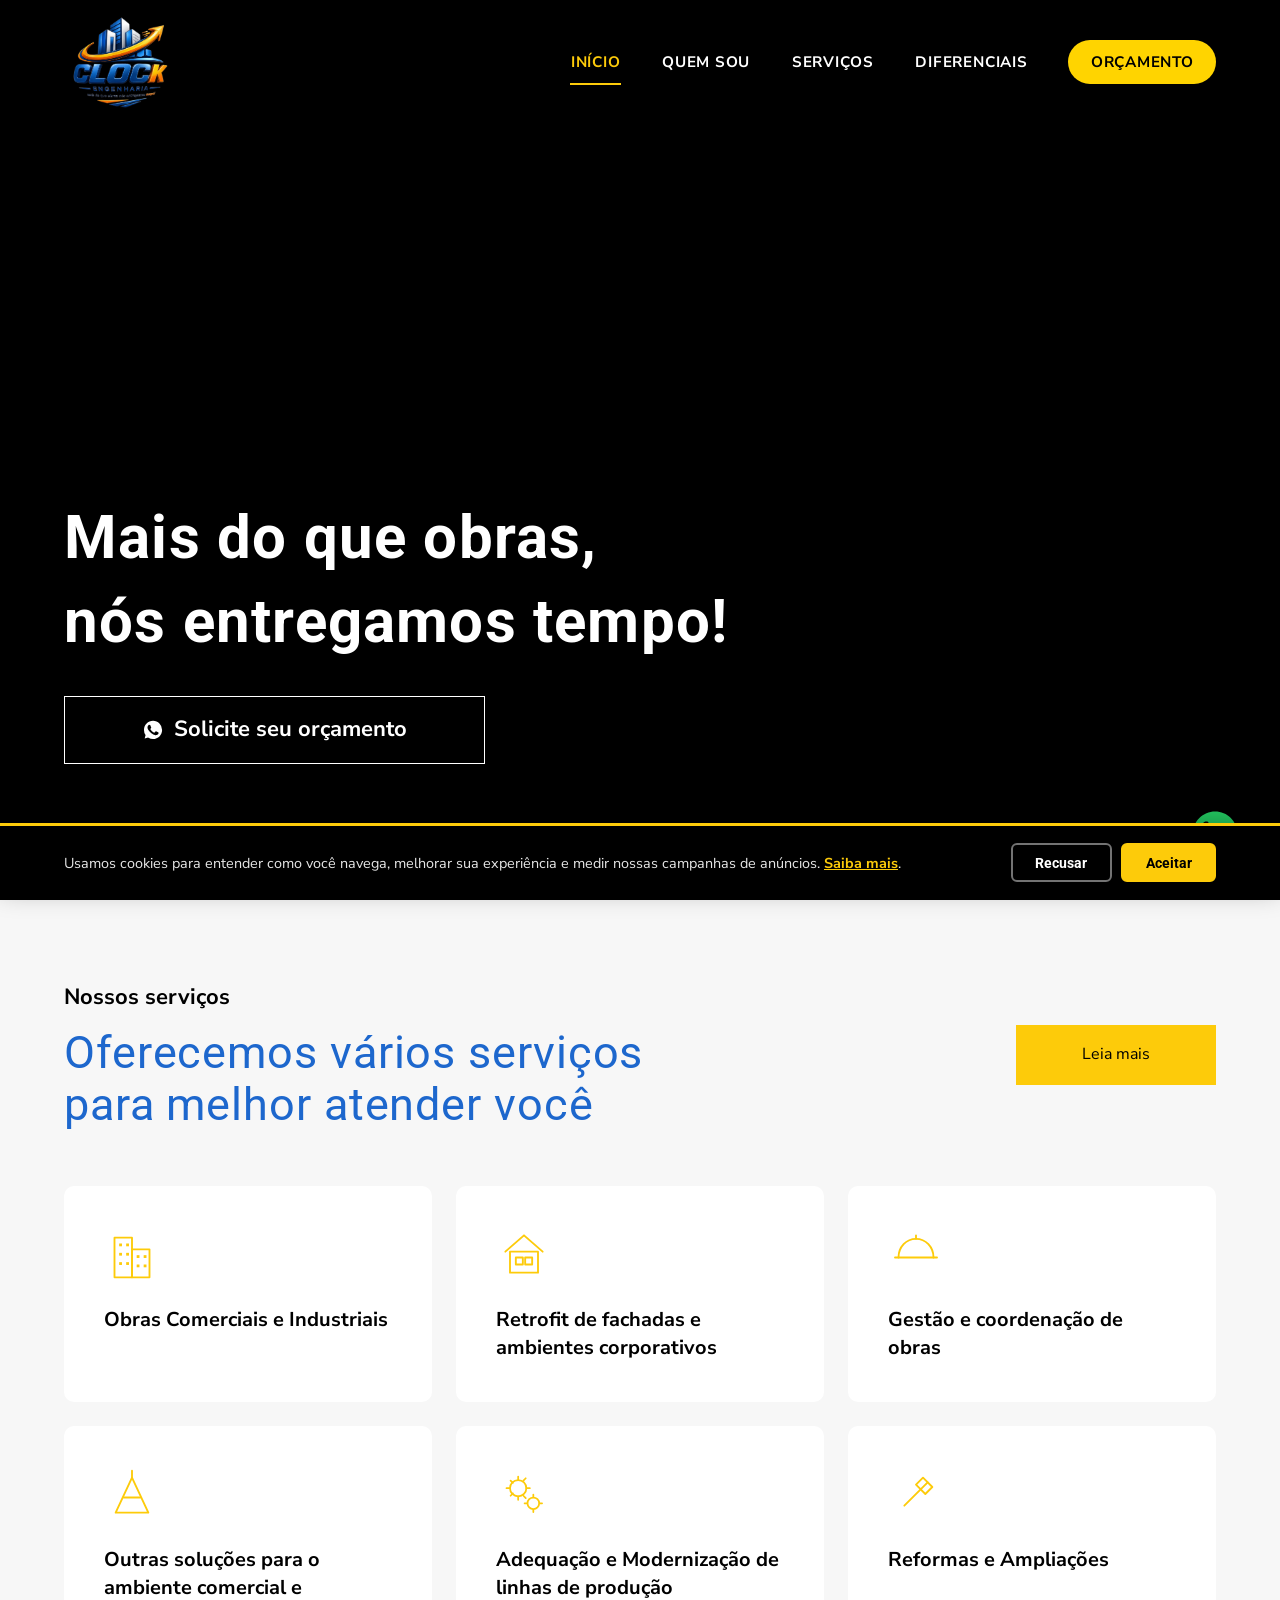
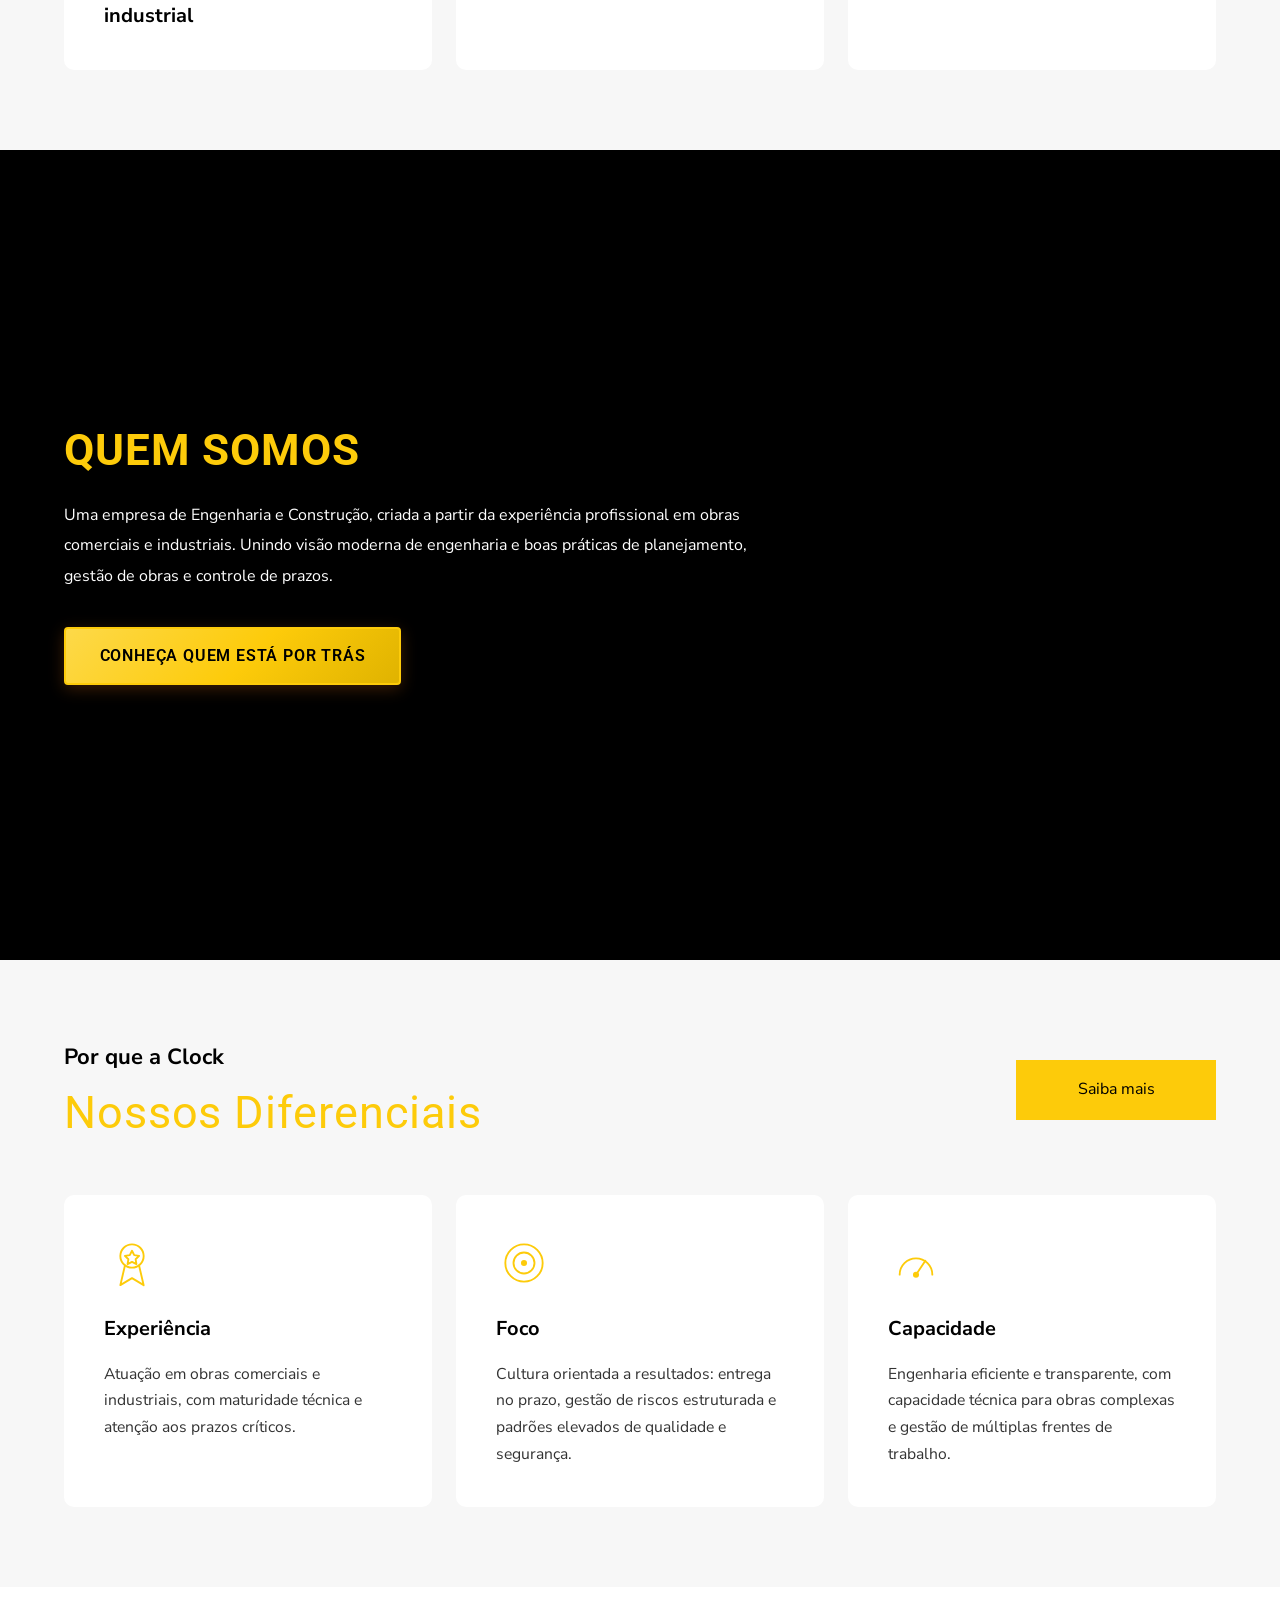
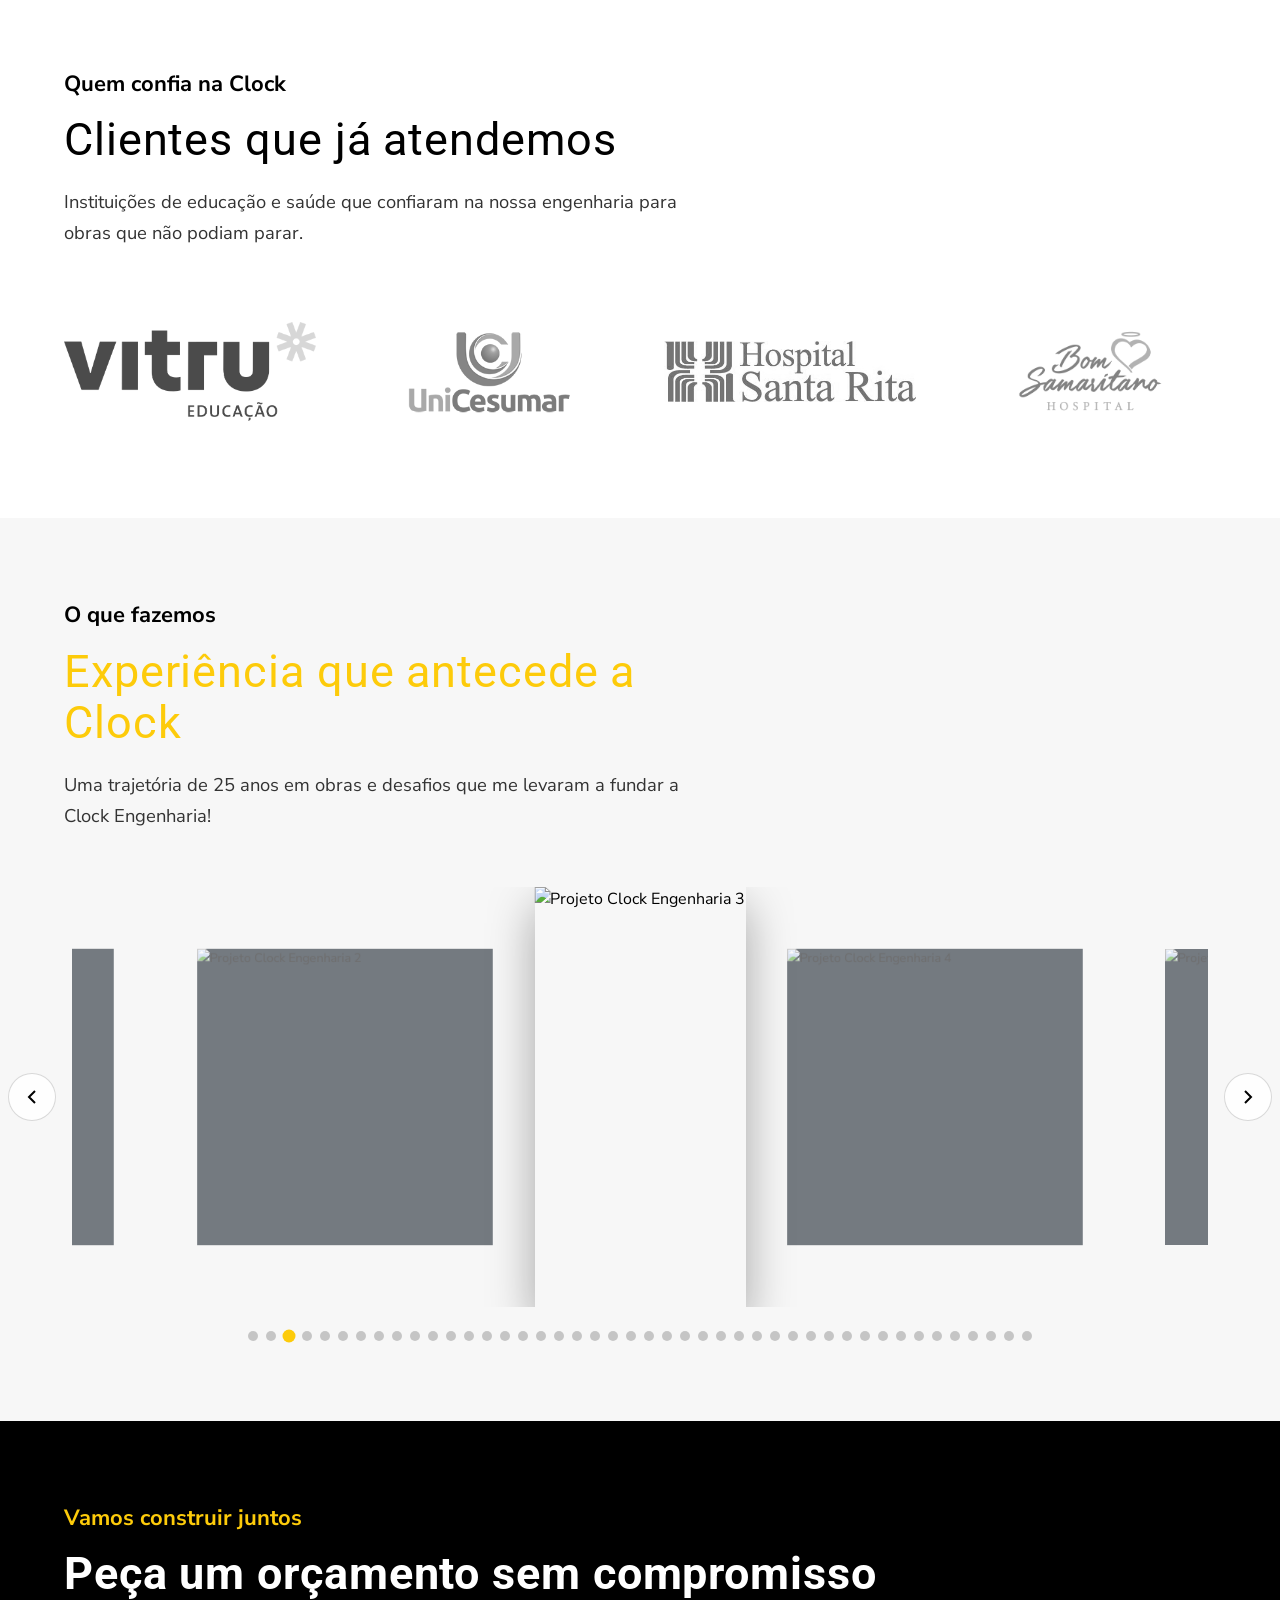
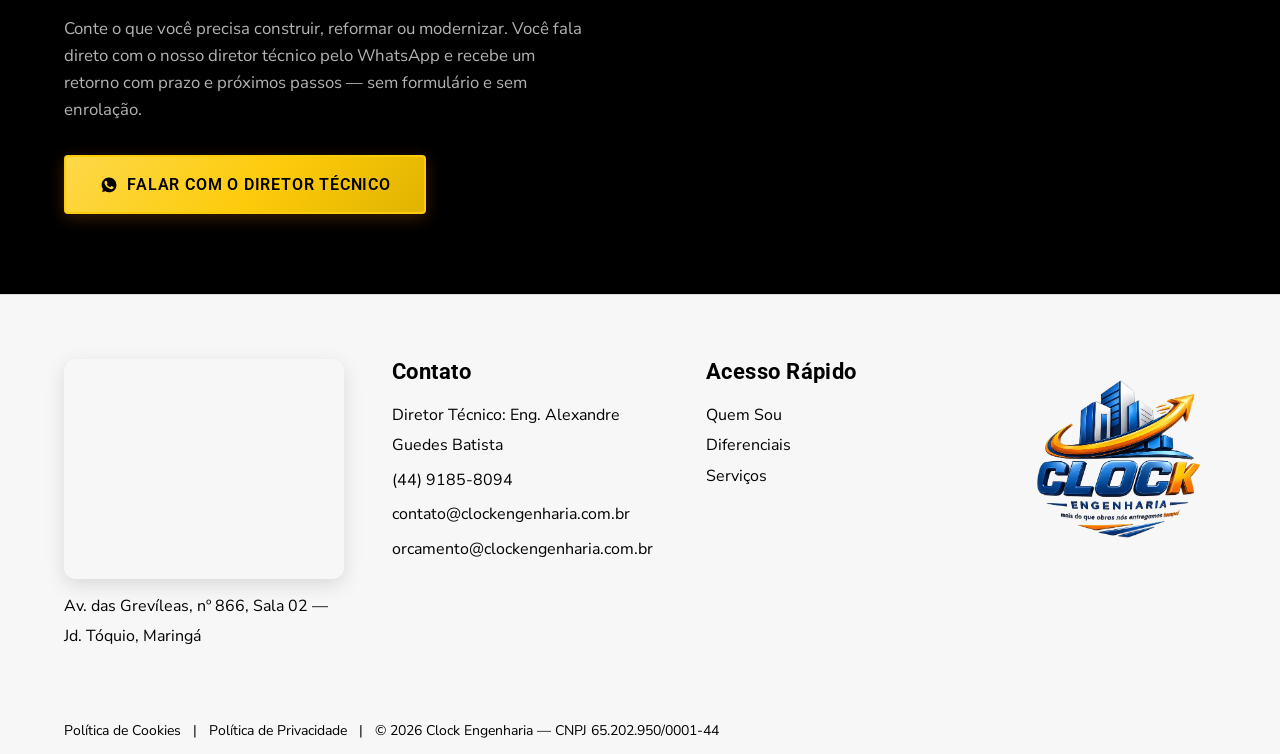
==== commit 88ce8d98: "v2.6.1 - CTA propagado para paginas internas: menu "Contato" -> "Orcamento" e   WhatsApp com mensage" ====
--- a/index.html
+++ b/index.html
@@ -279,7 +279,7 @@
 
       <ul class="clientes-grid" aria-label="Logos de clientes atendidos">
         <li class="cliente-item">
-          <img class="cliente-logo" src="assets/clientes/vitru.jpg" alt="Vitru Educação" loading="lazy">
+          <img class="cliente-logo" src="assets/clientes/vitru.png" alt="Vitru Educação" loading="lazy">
         </li>
         <li class="cliente-item">
           <img class="cliente-logo" src="assets/clientes/unicesumar.png" alt="Unicesumar" loading="lazy">
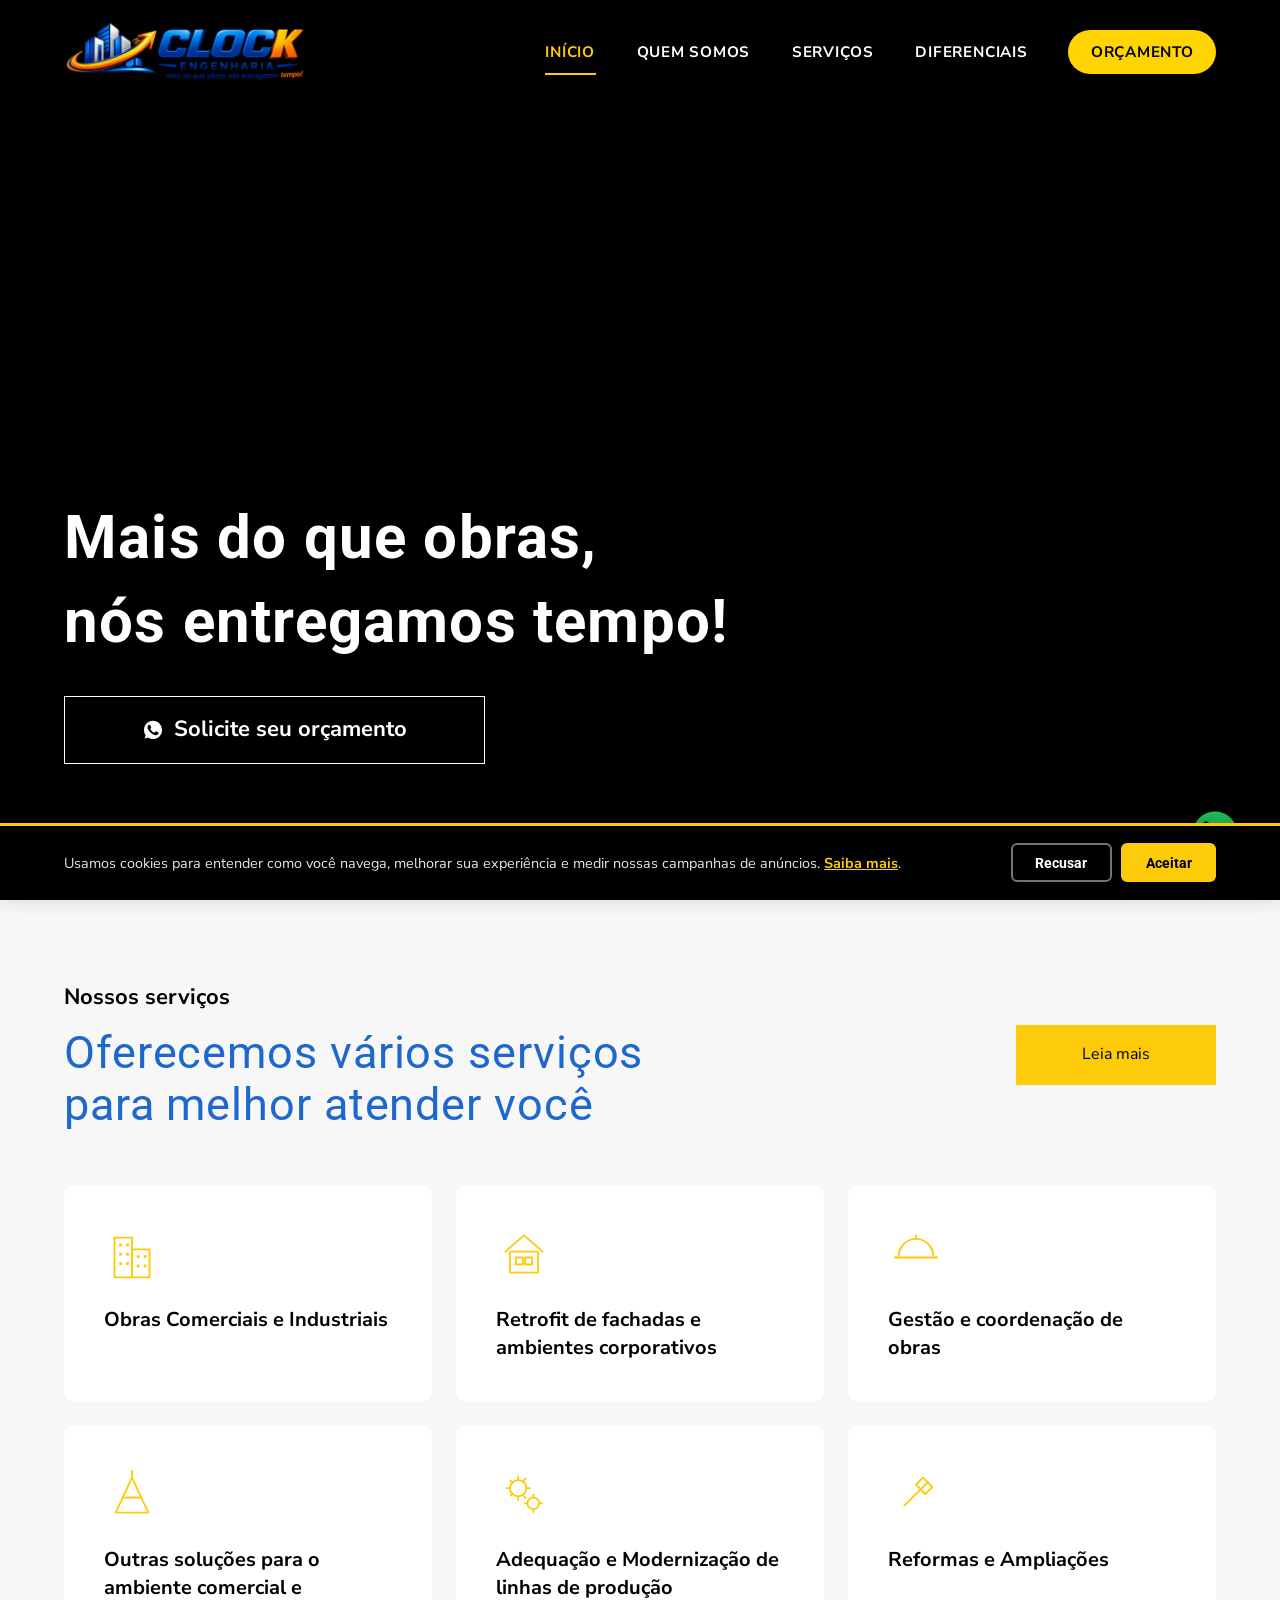
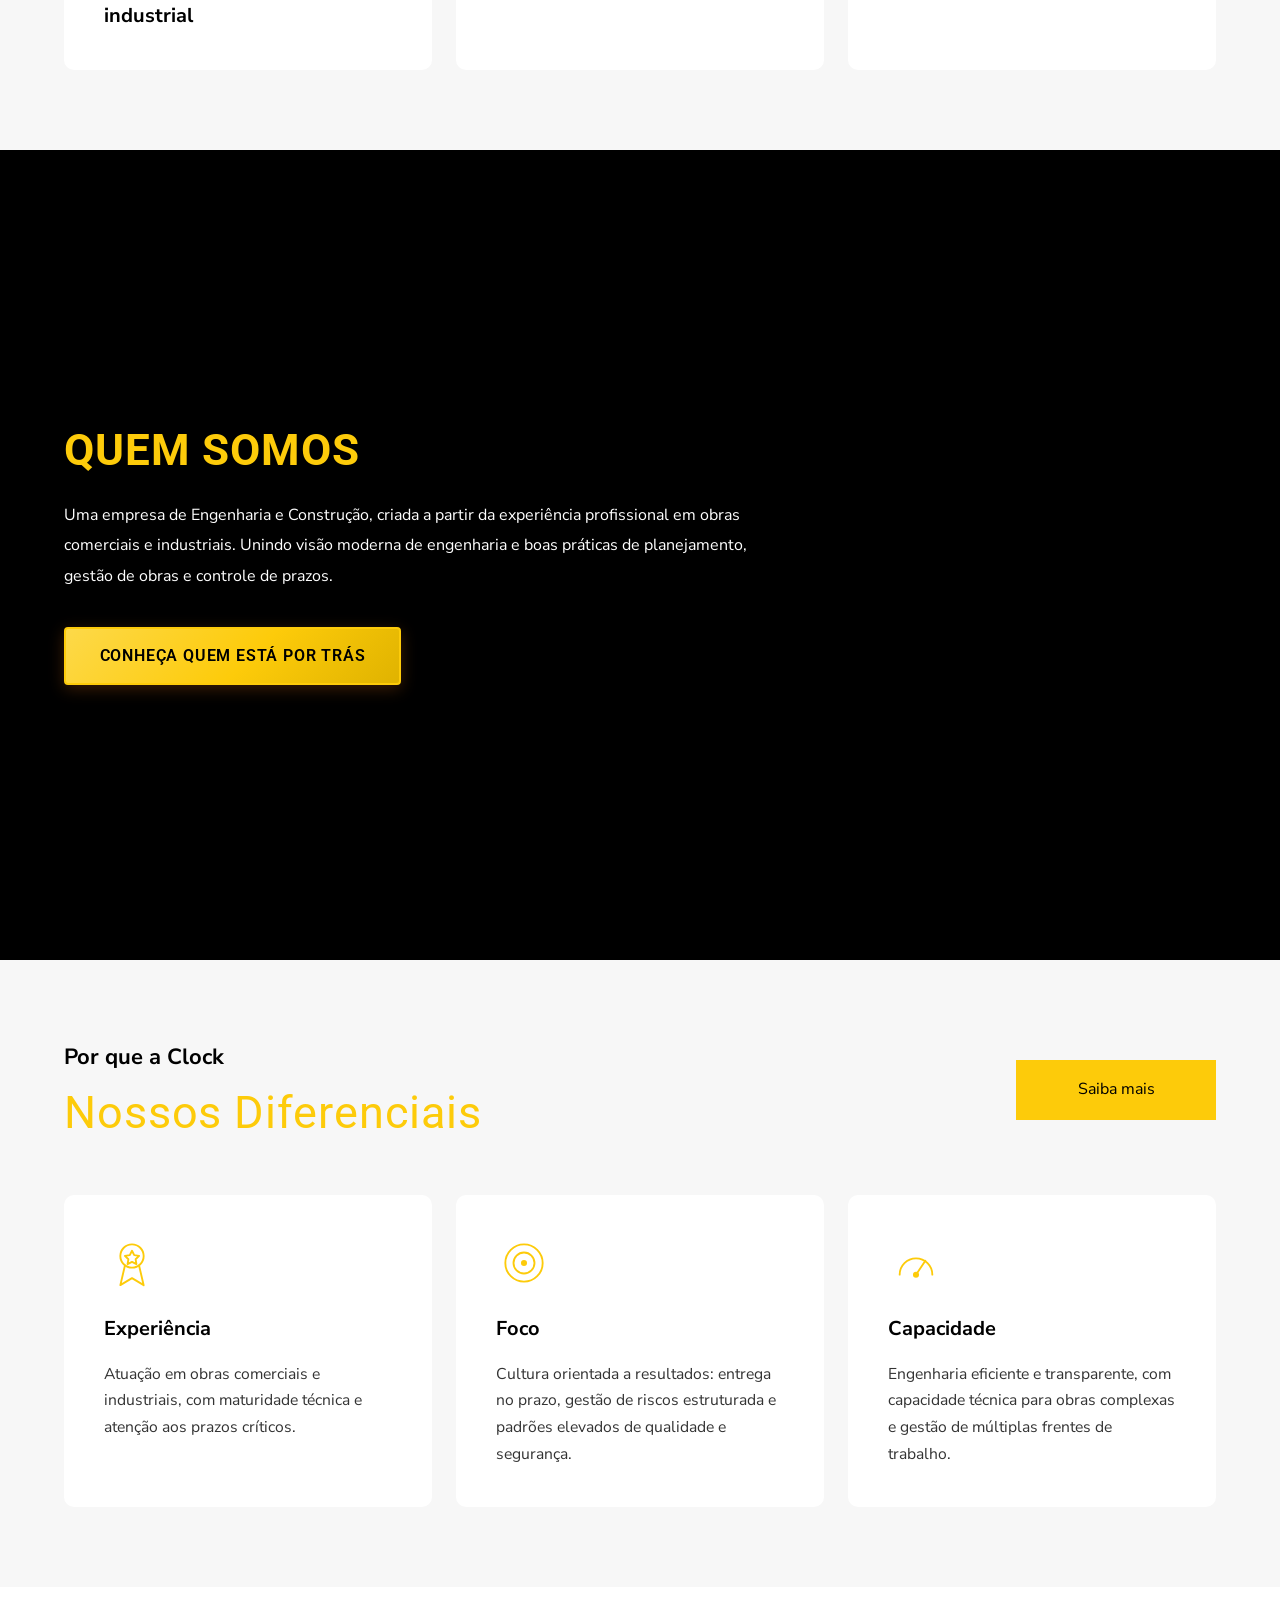
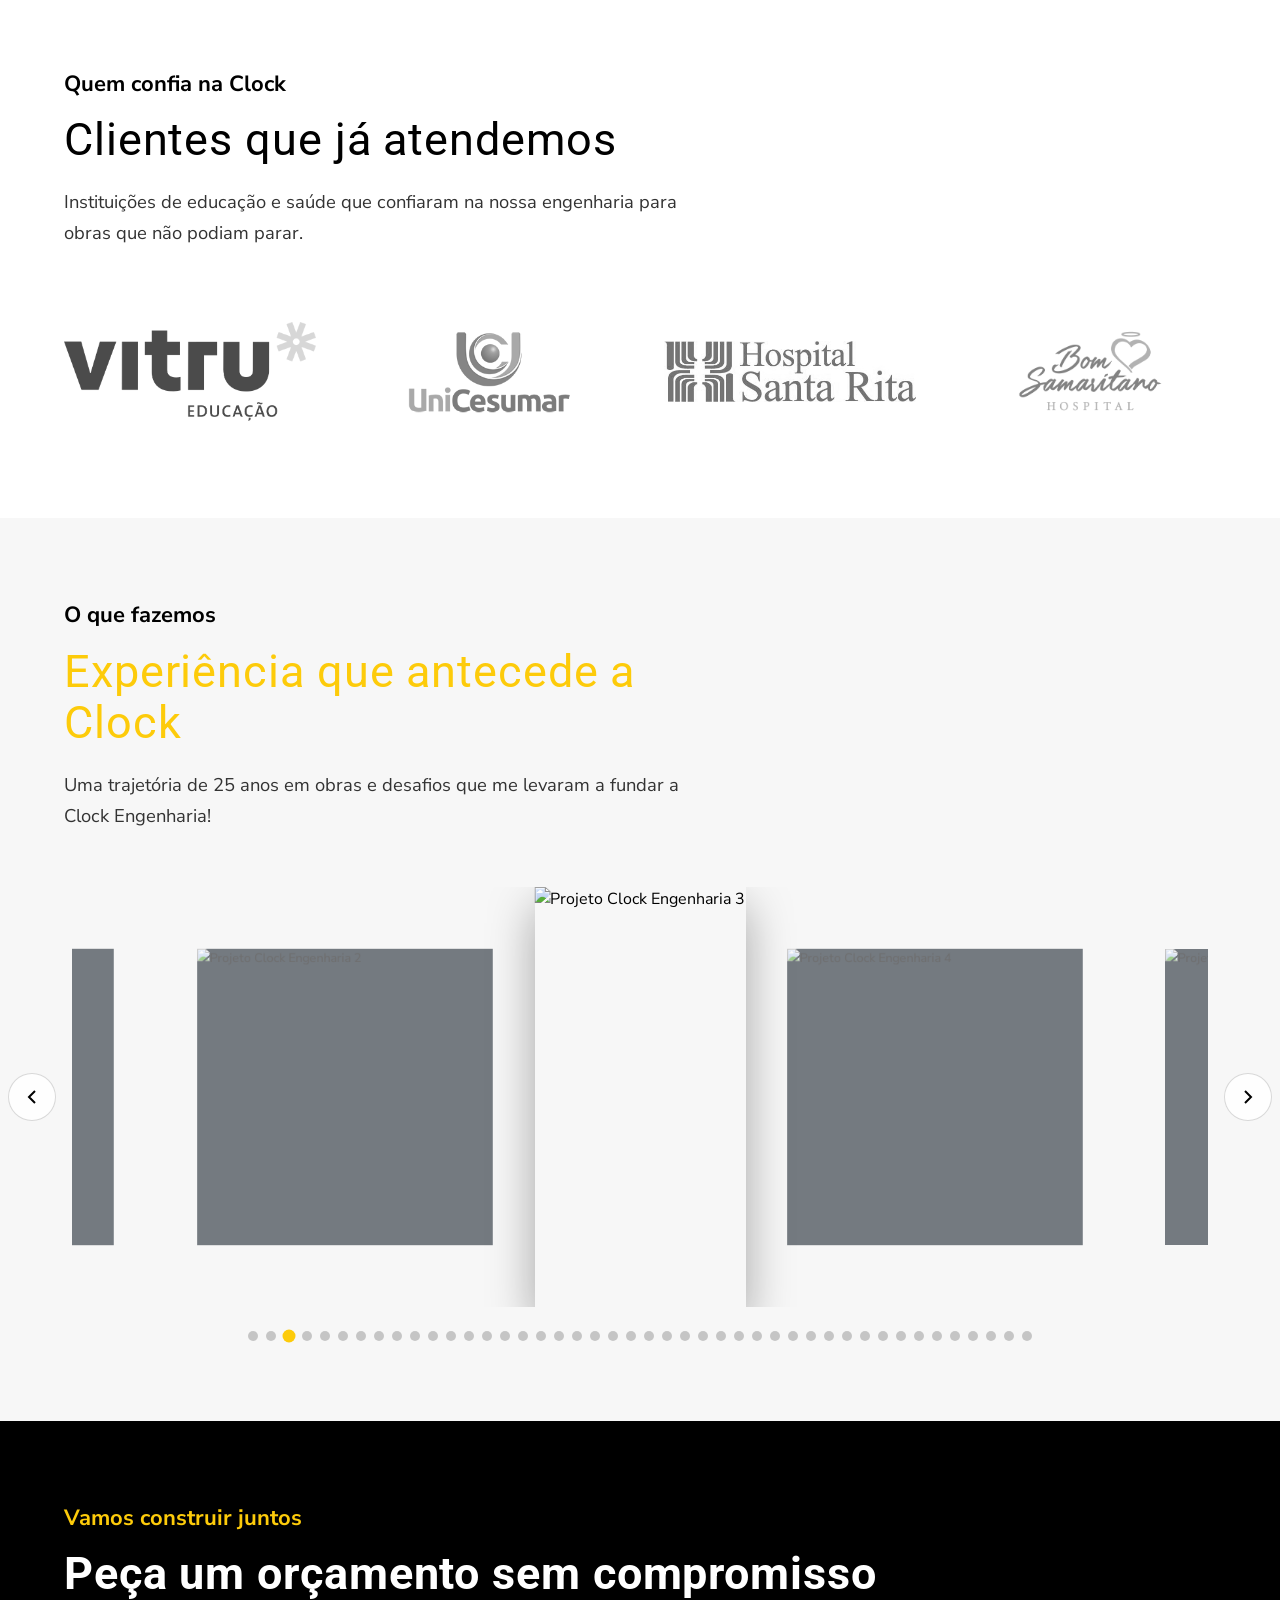
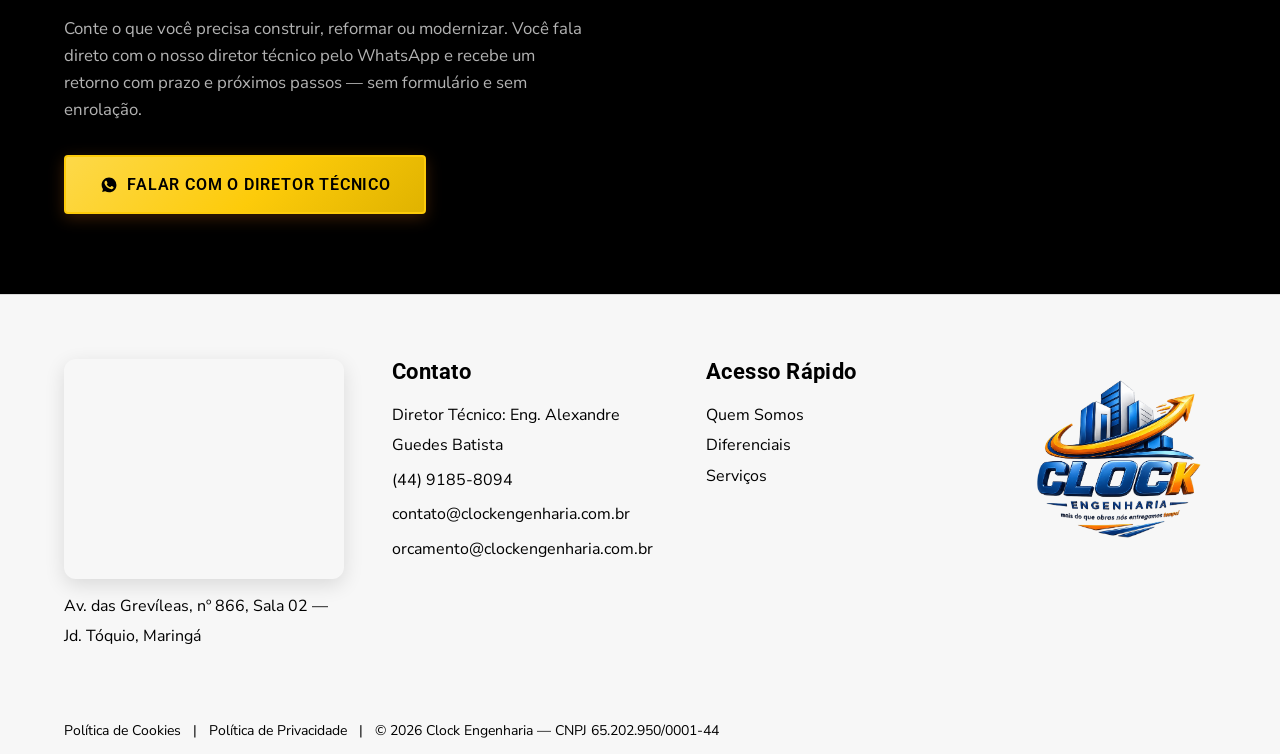
==== commit e26c7dfc: "v2.6.2 - Troca a logo do header por logo-header.png em todas as páginas - Reduz a altura do header e" ====
--- a/index.html
+++ b/index.html
@@ -58,14 +58,14 @@
 
       <!-- Logo -->
       <a href="#inicio" class="site-logo">
-        <img src="assets/img/logo.png" alt="Clock Engenharia">
+        <img src="assets/img/logo-header.png" alt="Clock Engenharia">
       </a>
 
       <!-- Navegação -->
       <nav class="main-nav" id="main-nav" aria-label="Menu principal">
         <ul>
           <li><a href="#inicio" class="active">Início</a></li>
-          <li><a href="quem-sou.html">Quem Sou</a></li>
+          <li><a href="quem-somos.html">Quem Somos</a></li>
           <li><a href="servicos.html">Serviços</a></li>
           <li><a href="diferenciais.html">Diferenciais</a></li>
           <li><a href="https://wa.me/554491858094?text=Ol%C3%A1%2C%20Clock%20Engenharia%21%20Gostaria%20de%20solicitar%20um%20or%C3%A7amento%20para%20a%20minha%20obra%2E" class="nav-cta" target="_blank" rel="noopener">Orçamento</a></li>
@@ -206,7 +206,7 @@
           engenharia e boas práticas de planejamento, gestão de obras
           e controle de prazos.
         </p>
-        <a href="quem-sou.html" class="btn btn-primary">Conheça quem está por trás</a>
+        <a href="quem-somos.html" class="btn btn-primary">Conheça quem está por trás</a>
       </div>
     </div>
   </section>
@@ -374,7 +374,7 @@
 
         <div class="contato-col contato-col-links">
           <h3>Acesso Rápido</h3>
-          <a href="quem-sou.html">Quem Sou</a>
+          <a href="quem-somos.html">Quem Somos</a>
           <a href="#diferenciais">Diferenciais</a>
           <a href="#servicos">Serviços</a>
         </div>
--- a/assets/css/style.css
+++ b/assets/css/style.css
@@ -40,7 +40,7 @@
   --shadow-accent: 0 10px 30px rgba(253,203,10,0.35);
   --transition: 0.25s ease;
 
-  --header-h: 124px;
+  --header-h: 104px;
 }
 
 html {
@@ -500,6 +500,48 @@
   background-position: center;
   background-repeat: no-repeat;
   will-change: transform;
+}
+
+/* --- Foto + legenda do fundador (pagina Quem Somos) --- */
+#quem-sou {
+  min-height: calc(100vh - var(--header-h));
+}
+#quem-sou .diferencial-grid {
+  min-height: calc(100vh - var(--header-h));
+}
+#quem-sou .diferencial-text {
+  padding-left: 2.5rem;                                        /* aproxima o texto da foto */
+  padding-right: max(2rem, calc((100vw - 1440px) / 2 + 2rem)); /* texto mais largo, alinhado a um container maior */
+}
+.quem-media {
+  margin: 0;
+  display: flex;
+  flex-direction: column;
+  align-items: center;
+  justify-content: center;
+  gap: 1.5rem;
+  min-height: 0;
+  padding: 3rem 2rem;
+}
+.quem-foto {
+  width: 92%;
+  max-width: 460px;
+  height: auto;
+  border-radius: 10px;
+  box-shadow: 0 12px 30px rgba(0, 0, 0, 0.18);
+}
+.quem-legenda {
+  text-align: center;
+  font-weight: 700;
+  line-height: 1.35;
+  color: var(--clock-primary);
+}
+.quem-legenda span {
+  display: block;
+  margin-top: 0.15rem;
+  font-weight: 400;
+  font-size: 0.9rem;
+  color: var(--clock-blue-vivid);
 }
 
 /* --- Quem Somos --- */
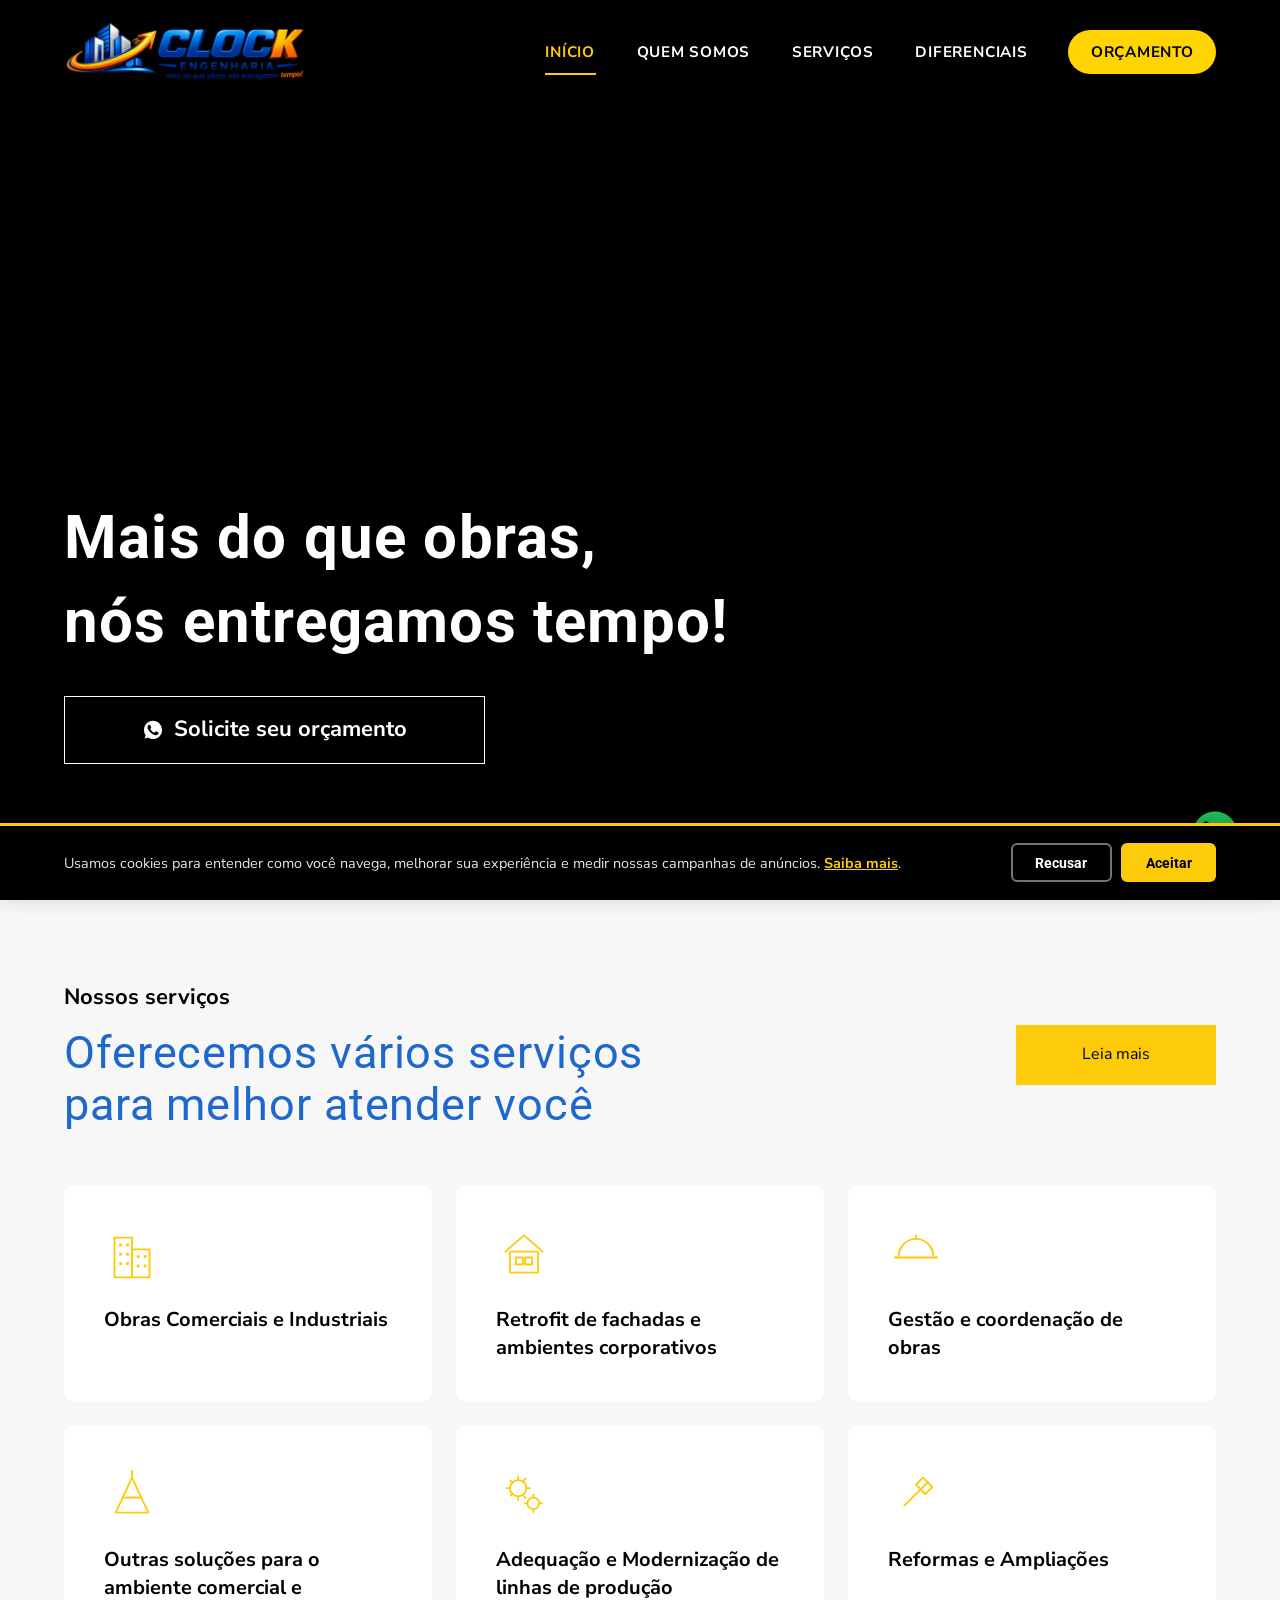
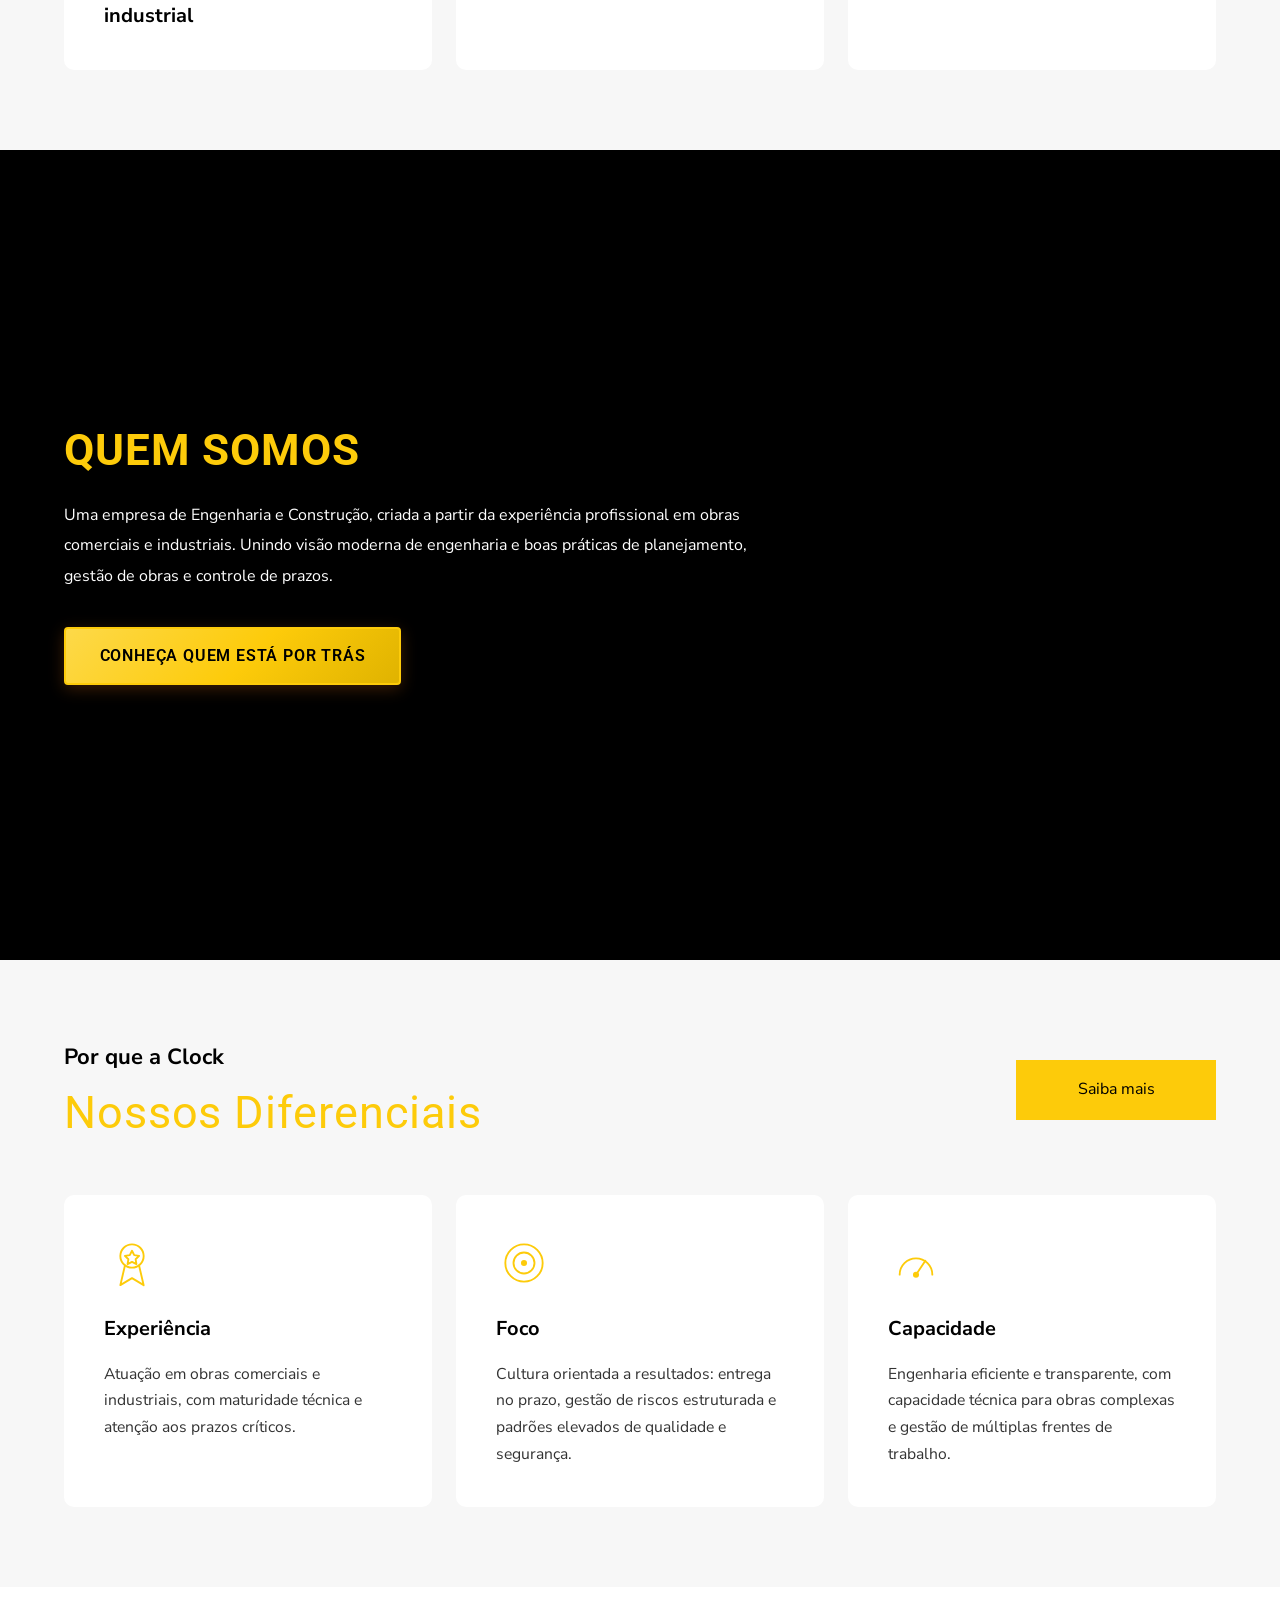
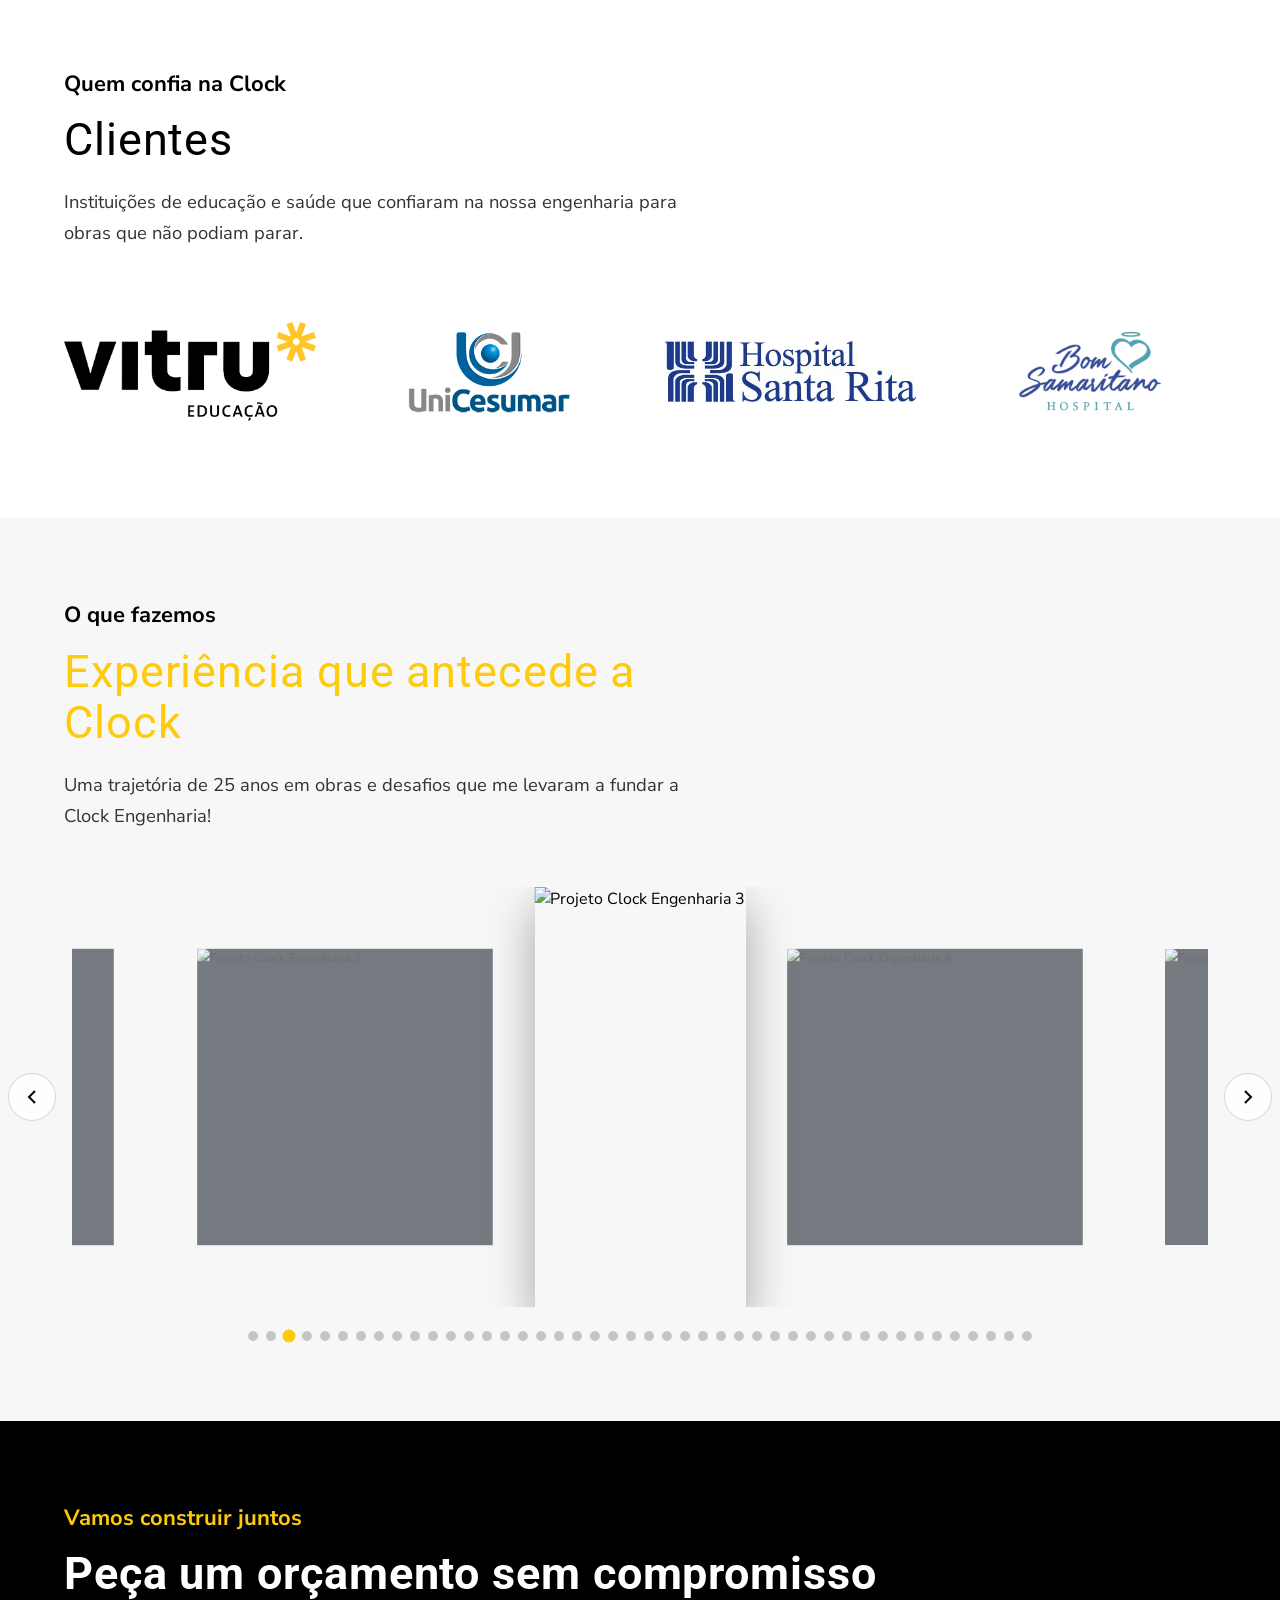
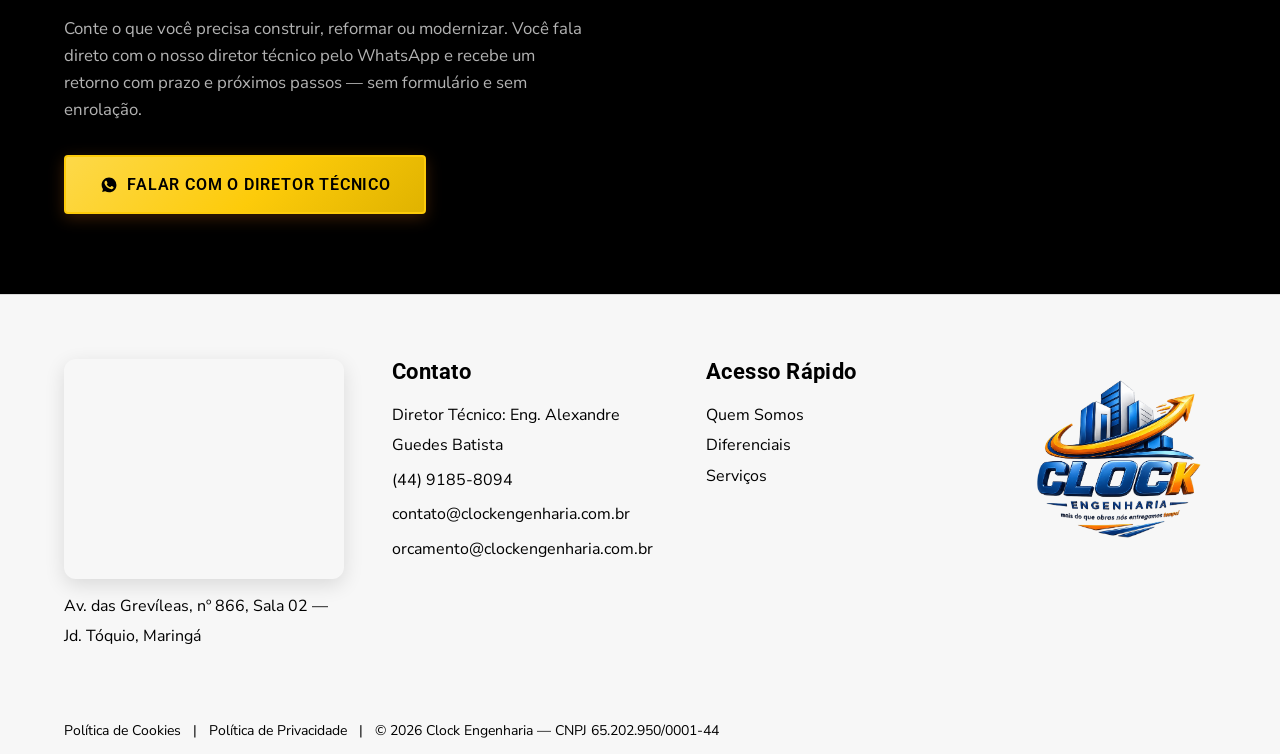
==== commit a0e2a6ac: "v2.6.4 Co-Authored-By: Claude Opus 4.8 <noreply@anthropic.com>" ====
--- a/index.html
+++ b/index.html
@@ -273,7 +273,7 @@
     <div class="container">
       <div class="section-header">
         <span class="section-tag">Quem confia na Clock</span>
-        <h2 class="section-title">Clientes que já atendemos</h2>
+        <h2 class="section-title">Clientes</h2>
         <p class="section-subtitle">Instituições de educação e saúde que confiaram na nossa engenharia para obras que não podiam parar.</p>
       </div>
 
--- a/assets/css/style.css
+++ b/assets/css/style.css
@@ -719,9 +719,7 @@
   width: auto;
   height: auto;
   object-fit: contain;
-  filter: grayscale(100%);
-  opacity: 0.7;
-  transition: filter 0.25s ease, opacity 0.25s ease;
+  transition: transform 0.25s ease;
 }
 
 /* Logos cuja arte tem muita margem interna (ex.: Bom Samaritano)
@@ -731,8 +729,7 @@
 }
 
 .cliente-logo:hover {
-  filter: grayscale(0%);
-  opacity: 1;
+  transform: scale(1.08);
 }
 
 /* --- Galeria (seção) --- */
